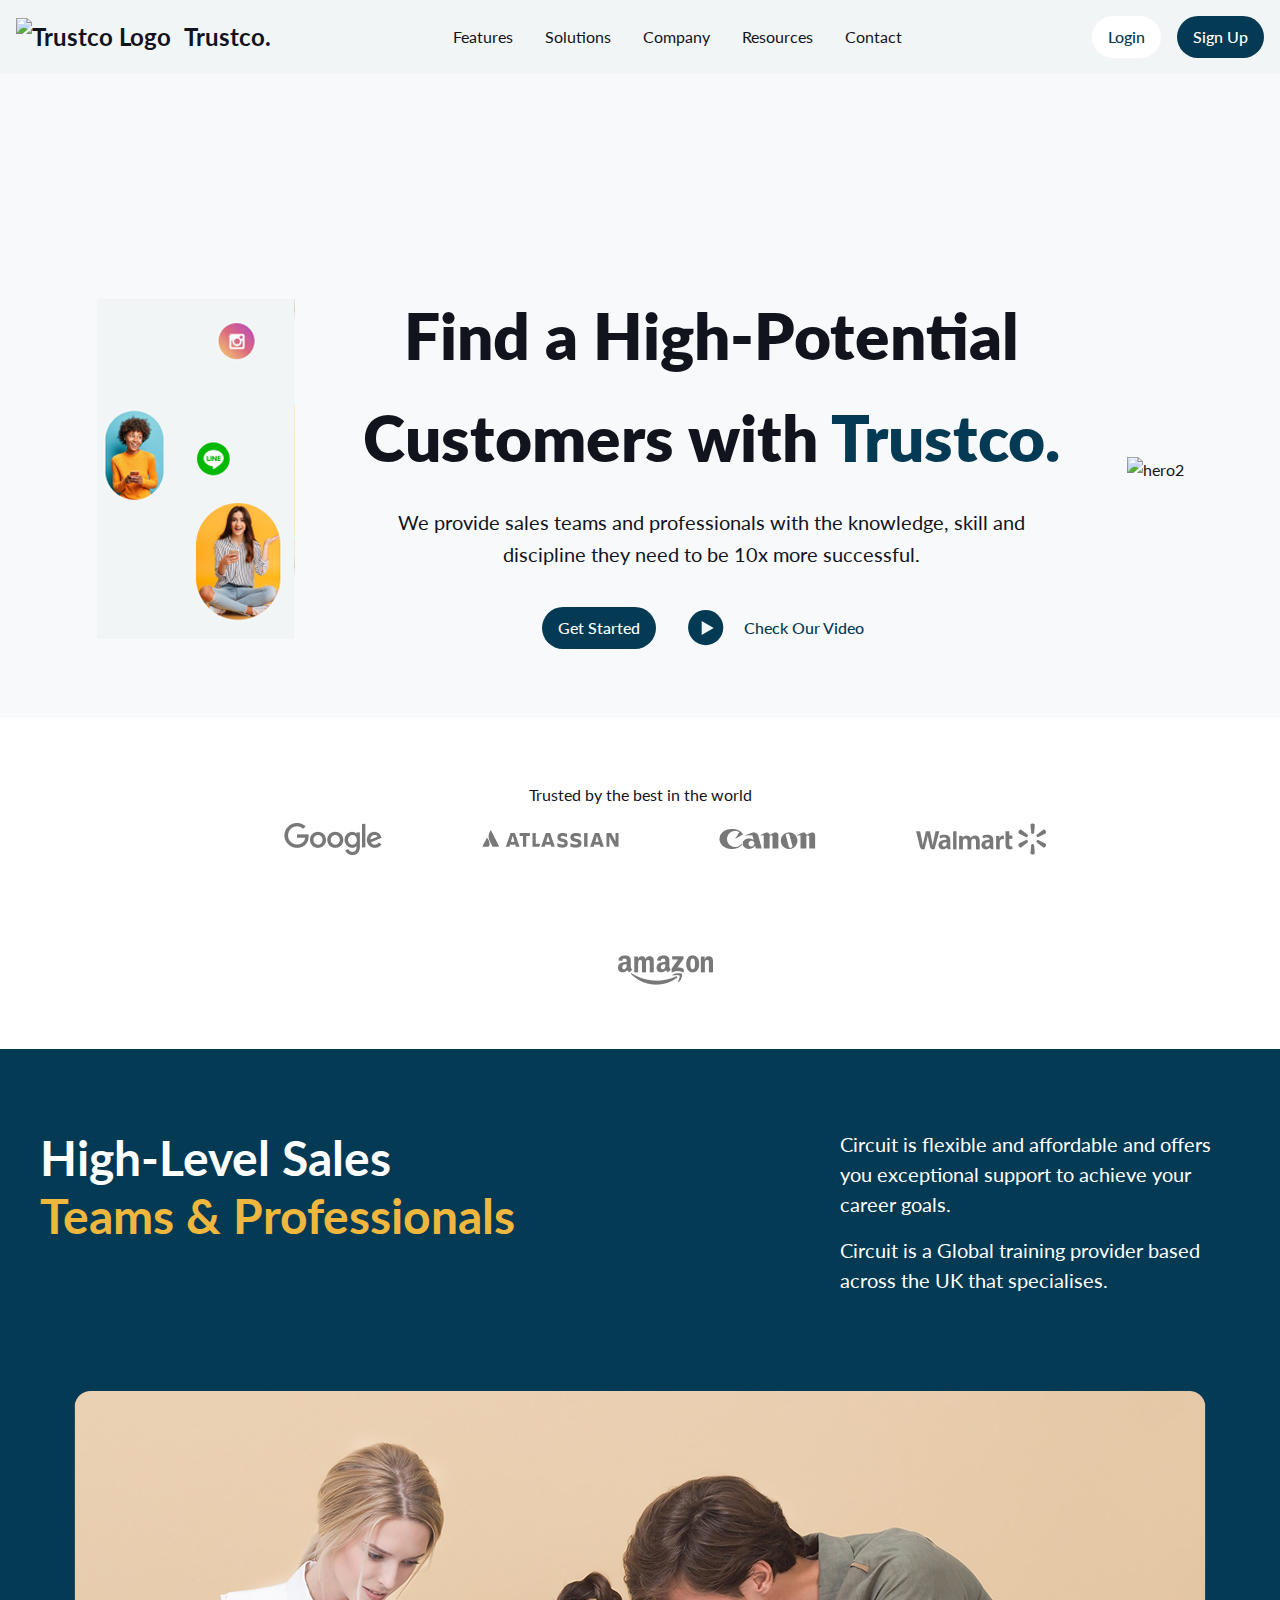
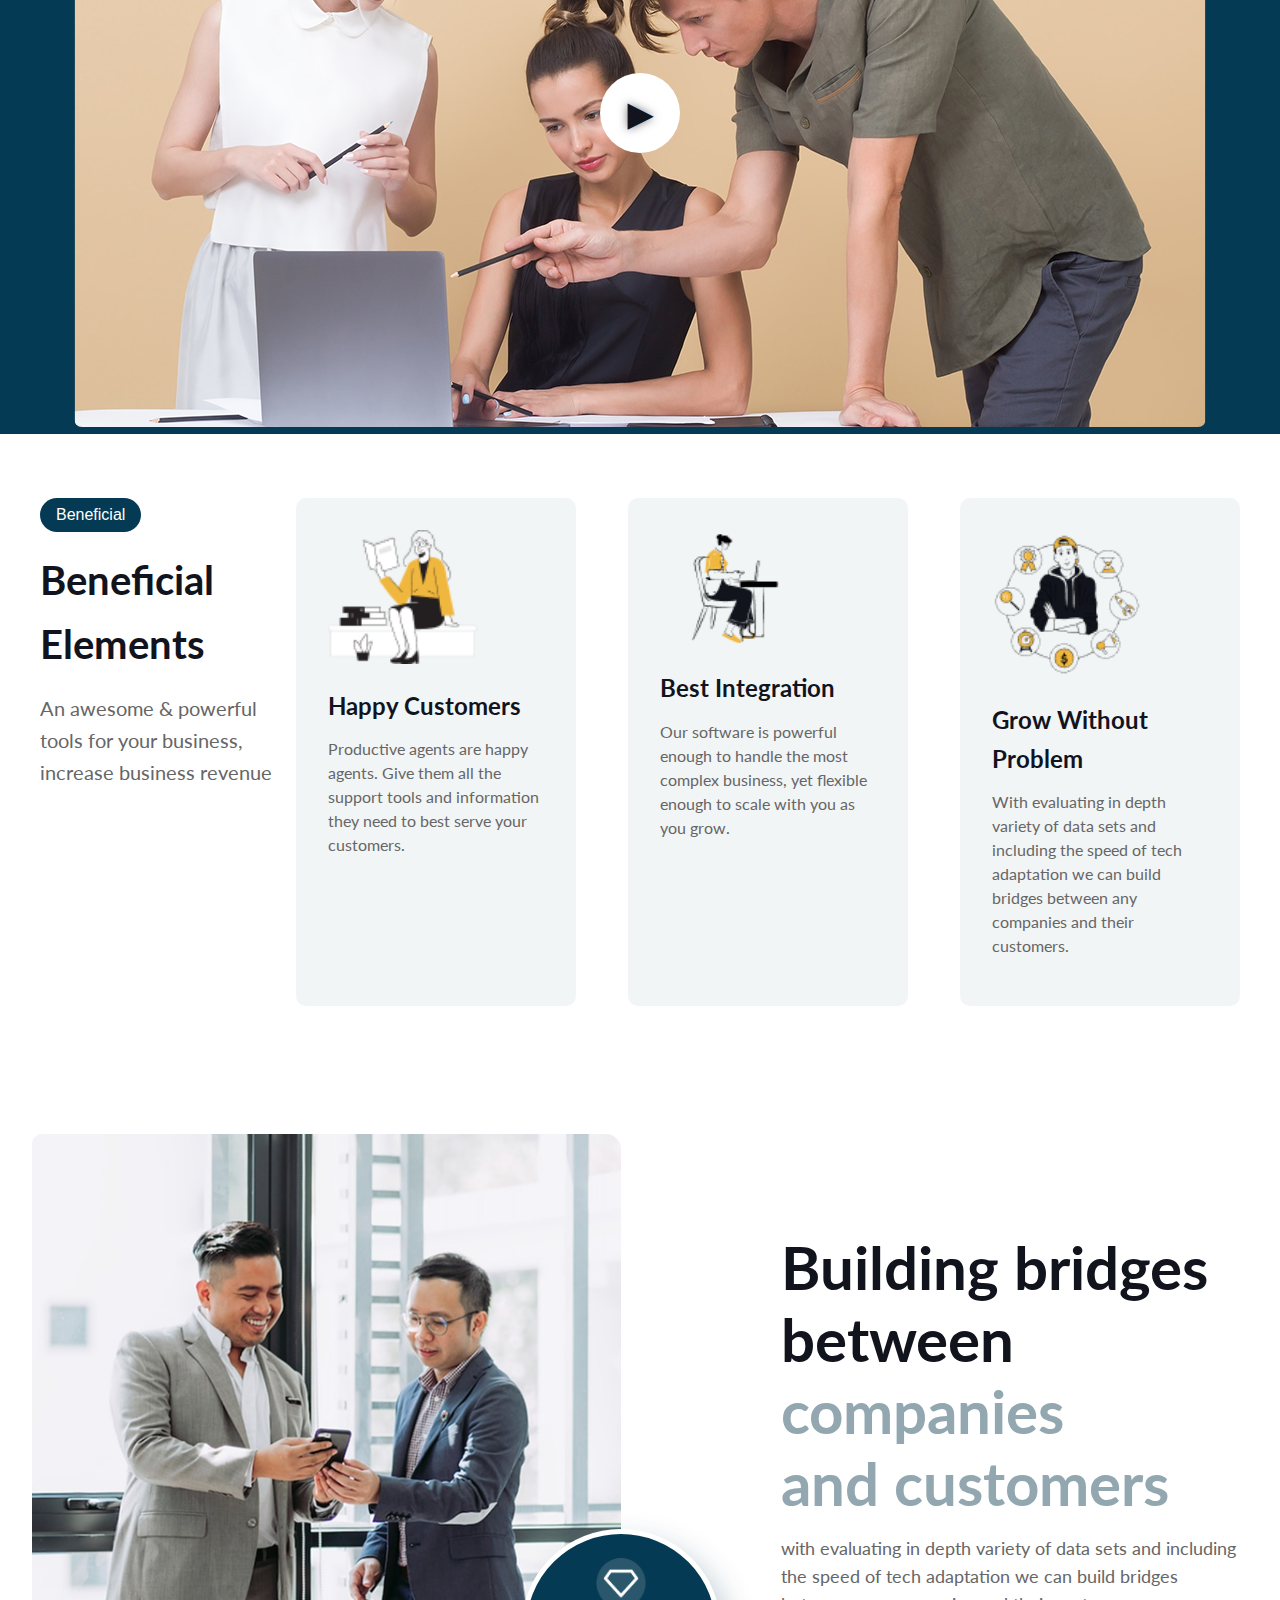
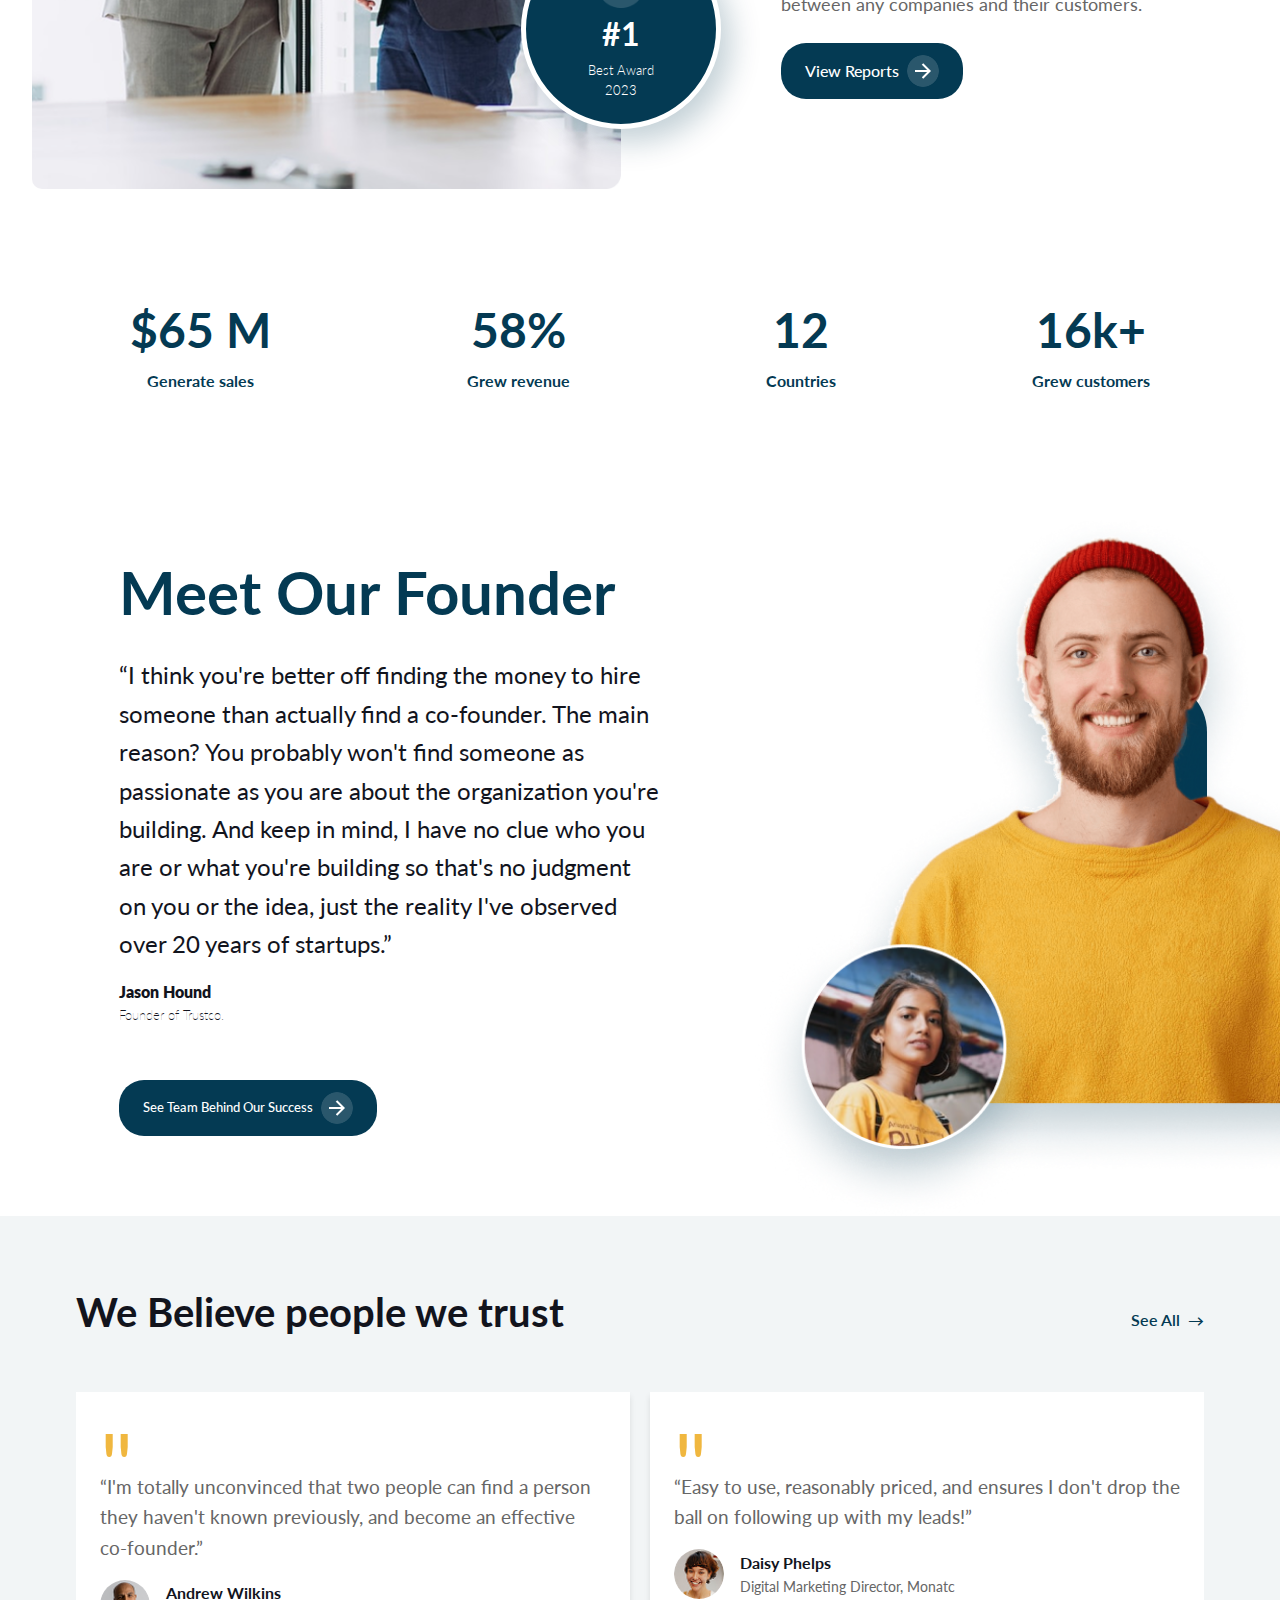
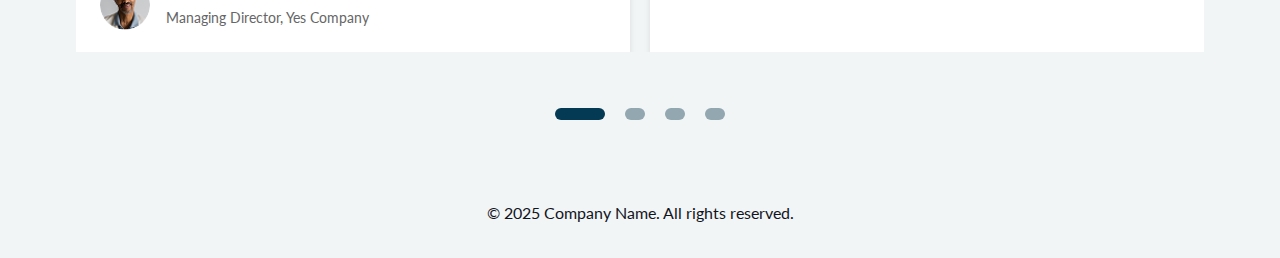
==== index.html @ e017657d "[TR-19] - Create the Testimonials Section Signed-off-by: yadhu98 <yadhu98@gmail.com>" ====
<!DOCTYPE html>
<html lang="en">
<!-- Head section starts here -->

<head>
    <!-- Character encoding -->
    <meta charset="UTF-8">
    <!-- Viewport for responsive design -->
    <meta name="viewport" content="width=device-width, initial-scale=1.0">
    <!-- Page title -->
    <title>Landing Page Title</title>
    <!-- Link to external CSS file -->
    <link href="https://fonts.googleapis.com/css2?family=Lato:wght@400;700&display=swap" rel="stylesheet">
    <link rel="stylesheet" href="style.css">
</head>
<!-- Head section ends here -->
<!-- Body section starts here -->

<body>
    <!-- Header section for logo and navigation -->
    <header>
        <div class="logo">
            <a href="#hero"><img src="./public/logo.png" alt="Trustco Logo" class="logo-img"> Trustco.</a>
        </div>
        <button class="hamburger" aria-label="Toggle navigation">
            <span></span>
            <span></span>
            <span></span>
        </button>
        <div class="nav-container">
            <nav>
                <ul class="nav-links">
                    <li><a href="#features">Features</a></li>
                    <li><a href="#solutions">Solutions</a></li>
                    <li><a href="#company">Company</a></li>
                    <li><a href="#resources">Resources</a></li>
                    <li><a href="#contact">Contact</a></li>
                </ul>
            </nav>
            <div class="header-cta">
                <a href="#login" class="btn login-btn">Login</a>
                <a href="#signup" class="btn signup-btn">Sign Up</a>
            </div>
        </div>
    </header>
    <!-- Hero Section -->
    <section id="hero">
        <img class="hero1" src="./public/hero.png" alt="hero1">
        <div>
            <h1>
                Find a High-Potential <br> Customers with <span>
                    Trustco.
                </span>
            </h1>
            <p>
                We provide sales teams and professionals with the knowledge, skill and discipline they need to be 10x more successful.
            </p>
            <div class="hero-cta">
                <a href="#" class="btn primary-btn">Get Started</a>
                <a href="#" class="btn secondary-btn">
                    <svg width="36" height="36" viewBox="0 0 36 36" fill="none" xmlns="http://www.w3.org/2000/svg">
                        <circle cx="17.688" cy="17.5914" r="17.5914" fill="#043A53"/>
                        <path d="M25.6884 18L13.6884 24.9282L13.6884 11.0718L25.6884 18Z" fill="#F2F5F6"/>
                    </svg> Check Our Video
                </a>
            </div>
        </div>

        <img class="hero2" src="./public/hero2.png" alt="hero2">

        <img class="hero3" src="./public/hero3.png" alt="hero3">
    </section>
    <!-- Client Brand Section  -->
    <section id="client-brand-section">
        <div>
            <p>Trusted by the best in the world</p>
        </div>
        <div class="client-brands">
            <img src="./public/Google.png" alt="google-logo">
            <img src="./public/Atlassian.png" alt="atlassian-logo">
            <img src="./public/Canon.png" alt="canon-logo">
            <img src="./public/Walmart.png" alt="walmart-logo">
            <img src="./public/Amazon.png" alt="amazon-logo">
        </div>
    </section>
    <!-- Video section -->

    <section id="sales-section">
        <div class="sales-content">
            <h2>High-Level Sales <br><span>
                Teams & Professionals
            </span></h2>
            <div class="sales-text">
                <p>Circuit is flexible and affordable and offers you exceptional support to achieve your career goals.</p>
                <p>Circuit is a Global training provider based across the UK that specialises.</p>
            </div>
        </div>
    </section>
    <section id="video-section">
        <a href="https://www.youtube.com/watch?v=dQw4w9WgXcQ" target="_blank" class="video-thumbnail-link">
            <img src="./public/video-bg.png" alt="Thumbnail of a video">
            <span class="play-icon" aria-hidden="true">▶</span>
        </a>
    </section>

    <!-- Benefit section -->

    <section id="benefits-section">
        <div class="benefits-content">
            <div class="benefits-header">
                <button class="benefits-btn">Beneficial</button>
                <h2>Beneficial Elements</h2>
                <p>An awesome & powerful<br> tools for your business,<br> increase business revenue</p>
            </div>
            <div class="benefits-grid">
                <div class="benefit-card">
                    <img src="./public/happycust.png" alt="happy customers">
                    <h3>Happy Customers</h3>
                    <p>Productive agents are happy agents. Give them all the support tools and information they need to best serve your customers.</p>
                </div>
                <div class="benefit-card">
                    <img src="./public/bestinteg.png" alt="best integration">
                    <h3>Best Integration</h3>
                    <p>Our software is powerful enough to handle the most complex business, yet flexible enough to scale with you as you grow.</p>
                </div>
                <div class="benefit-card">
                    <img src="./public/growwithoutprob.png" alt="growth without problem">
                    <h3>Grow Without Problem</h3>
                    <p>With evaluating in depth variety of data sets and including the speed of tech adaptation we can build bridges between any companies and their customers.</p>
                </div>
            </div>
        </div>
    </section>

    <!-- Building Bridges Section -->
    <section id="building-bridges-section">
        <div class="building-bridges-content">
            <div class="building-bridges-image">
                <img src="./public/buildingbridge.png" alt="building bridges image">
                <div class="award-badge">
                    <img src="./public/buildingbadgeicon.png" alt="">
                    <span><h1>
                        #1
                    </h1>Best Award<br> 2023</span>
                </div>
            </div>
            <div class="building-bridges-text">
                <h2>Building bridges<br> between <span>
                    companies <br> and customers
                </span></h2>
                <p>with evaluating in depth variety of data sets and including <br>the speed of tech adaptation we can build bridges <br>between any companies and their customers.</p>
                <a href="#reports" class="view-reports-btn">View Reports <img src="./public/viewreportsicon.png" alt="view report icon"></a>
            </div>
        </div>
    </section>


    <!-- Numbers section  -->
    <section id="numbers-section">
        <div class="numbers-section-content">
            <div class="number-secton-text">
                <h1>$65 M</h1>
                <span>Generate sales</span>
            </div>
            <div class="number-secton-text">
                <h1>58%</h1>
                <span>Grew revenue</span>
            </div>
            <div class="number-secton-text">
                <h1>12</h1>
                <span>Countries</span>
            </div>
            <div class="number-secton-text">
                <h1>16k+</h1>
                <span>Grew customers</span>
            </div>
        </div>
    </section>



    <!-- Meet our founder section -->
    <section id="meet-founder-section">
        <div class="meet-founder-section-content">
            <div class="meet-founder-section-testimonial">
                <h1>Meet Our Founder</h1>
                <p id="founder-says">“I think you're better off finding the money to hire someone than actually find a co-founder. The main reason? You probably won't find someone as passionate as you are about the organization you're building. And keep in mind, I have no
                    clue who you are or what you're building so that's no judgment on you or the idea, just the reality I've observed over 20 years of startups.”</p>
                <div class="founder-profile-name-desg">
                    <span>Jason Hound</span><span>Founder of Trustco.</span>
                </div>
                <a href="#reports" class="view-reports-btn">See Team Behind Our Success<img src="./public/viewreportsicon.png" alt="view report icon"></a>
            </div>
            <div class="meet-founder-image-section">
                <img id="women-circle" src="./public/meetfounderwomancircle.png" alt="founder circle image">
                <img id="founder-main" src=" ./public/meetfounderman.png " alt="founder image ">
                <div id="decoration">
                    <img src="./public/foundercrownicon.png " alt="founder crown icon ">
                </div>
            </div>
        </div>
    </section>

    <!-- Testimonial section -->
    <section id="testimonial-section">
        <div class="testimonial-section-content">
            <div class="testimonial-header">
                <h1>We Believe people we trust</h1>
                <a href="#see-all" class="see-all-btn">See All <span>→</span></a>
            </div>
            <div class="testimonial-carousel">
                <div class="carousel-track" id="carousel-track">
                    <div class="testimonial-card">
                        <span class="apostophe">"</span>
                        <p class="testimonial-quote">“I'm totally unconvinced that two people can find a person they haven't known previously, and become an effective co-founder.”</p>
                        <div class="testimonial-author">
                            <img src="./public/testimonial1.png" alt="Andrew Wilkins">
                            <div class="author-details">
                                <span class="author-name">Andrew Wilkins</span>
                                <span class="author-title">Managing Director, Yes Company</span>
                            </div>
                        </div>
                    </div>
                    <div class="testimonial-card">
                        <span class="apostophe">"</span>
                        <p class="testimonial-quote">“Easy to use, reasonably priced, and ensures I don't drop the ball on following up with my leads!”</p>
                        <div class="testimonial-author">
                            <img src="./public/testimonial2.png" alt="Daisy Phelps">
                            <div class="author-details">
                                <span class="author-name">Daisy Phelps</span>
                                <span class="author-title">Digital Marketing Director, Monatc</span>
                            </div>
                        </div>
                    </div>
                </div>
            </div>

            <div id="carousel-slider-dot-container">
                <input type="radio" name="carousel-dot" id="dot-1" checked>
                <label for="dot-1" class="dot"></label>
                <input type="radio" name="carousel-dot" id="dot-2">
                <label for="dot-2" class="dot"></label>
                <input type="radio" name="carousel-dot" id="dot-3">
                <label for="dot-3" class="dot"></label>
                <input type="radio" name="carousel-dot" id="dot-4">
                <label for="dot-4" class="dot"></label>
            </div>
        </div>
        </div>
    </section>

    <!-- Footer section for copyright and links -->
    <footer>
        <p>&copy; 2025 Company Name. All rights reserved.</p>
    </footer>
</body>
<!-- Body section ends here -->

</html>
---- style.css ----
/* style.css - Global styles for Trustco landing page */

* {
    margin: 0;
    padding: 0;
    box-sizing: border-box;
}


/* CSS Variables for Colors */

:root {
    --primary-color: #043A53;
    --secondary-color: #F2F5F6;
    --color-white: #FFFFFF;
    --text-color: #12141D;
    --tex-color-yellow: #F0B73F;
    --accent-color: #043A53;
    --gray-color: #92A7B0;
    --text-color-gray-two: #043A53;
}


/* Body Styles */

body {
    /* font-family: "Roboto", "Arial", sans-serif; */
    font-family: "Lato", sans-serif;
    font-size: 1rem;
    line-height: 1.6;
    color: var(--text-color);
    background-color: var(--background-color);
}

header {
    position: fixed;
    top: 0;
    left: 0;
    width: 100%;
    background-color: var(--header-bg);
    padding: 1rem 2rem;
    display: flex;
    justify-content: space-between;
    align-items: center;
    z-index: 1000;
}


/* Logo */

.logo {
    display: flex;
    align-items: center;
    width: 50%;
}

.logo-img {
    width: 40px;
    height: auto;
    margin-right: 0.5rem;
}

.logo a {
    font-size: 1.5rem;
    font-weight: 700;
    color: var(--background-color);
    text-decoration: none;
}


/* Hamburger Button */

.hamburger {
    display: flex;
    flex-direction: column;
    justify-content: space-between;
    width: 30px;
    height: 20px;
    background: none;
    border: none;
    cursor: pointer;
}

.hamburger span {
    width: 100%;
    height: 3px;
    background-color: var(--background-color);
    transition: all 0.3s ease;
}


/* Navigation Container */

.nav-container {
    display: none;
    position: absolute;
    top: 100%;
    left: 0;
    /* width: 100%; */
    background-color: var(--header-bg);
    padding: 1rem;
}

.nav-container.active {
    display: block;
}

.nav-links {
    list-style: none;
    display: flex;
    flex-direction: column;
    gap: 1rem;
}

.nav-links li a {
    font-size: 1rem;
    color: var(--background-color);
    text-decoration: none;
    transition: color 0.3s ease;
}

.nav-links li a:hover {
    color: var(--primary-color);
    font-weight: 700;
}

.nav-links li a.active {
    color: var(--primary-color);
    font-weight: 700;
    text-decoration: none;
}


/* Header CTA */

.header-cta {
    display: flex;
    flex-direction: column;
    gap: 0.75rem;
    margin-top: 1rem;
}

.btn {
    display: inline-flex;
    align-items: center;
    padding: 0.5rem 1rem;
    font-size: 1rem;
    font-weight: 500;
    border-radius: 25px;
    text-decoration: none;
    transition: all 0.3s ease;
    justify-content: center;
}

.login-btn {
    background-color: var(--color-white);
    color: var(--primary-color);
    border: 2px solid var(--background-color);
}

.login-btn:hover {
    background-color: var(--accent-color);
    color: var(--color-white);
    transform: scale(1.05);
}

.signup-btn {
    background-color: var(--primary-color);
    color: var(--color-white);
    border: none;
}

.signup-btn:hover {
    background-color: var(--accent-color);
    color: var(--color-white);
    transform: scale(1.05);
}


/* Headings */

h1 {
    font-size: 2.5rem;
    color: var(--primary-color);
    margin-bottom: 1rem;
}

h2 {
    font-size: 2rem;
    color: var(--primary-color);
    margin-bottom: 0.75rem;
}

h3 {
    font-size: 1.75rem;
}

h4 {
    font-size: 1.5rem;
}

h5 {
    font-size: 1.25rem;
}

h6 {
    font-size: 1rem;
}


/* Paragraphs */

p {
    font-size: 1rem;
    margin-bottom: 1rem;
}


/* Links */

a {
    color: var(--primary-color);
    text-decoration: none;
}

a:hover {
    color: var(--accent-color);
    text-decoration: none;
}


/* Structural Elements */

header {
    padding: 1rem;
    background-color: var(--secondary-color);
}

main {
    padding: 1.5rem;
}

footer {
    padding: 1rem;
    background-color: var(--secondary-color);
    color: var(--background-color);
}


/* Hero Section */

#hero {
    padding: 4rem 2rem;
    text-align: center;
    display: flex;
    width: 100%;
    justify-content: space-around;
    align-items: center;
    background-color: #f8f9fa;
    flex-direction: row;
}

.hero1,
.hero2 {
    display: none;
}

.hero3 {
    display: block;
    max-width: 100%;
    height: auto;
    margin: 0 auto 1rem auto;
}

#hero h1 {
    font-size: 4rem;
    font-weight: 800;
    color: var(--text-color);
}

#hero h1 span {
    font-size: 4rem;
    font-weight: 800;
    color: var(--primary-color);
}

#hero p {
    font-size: 1.25rem;
    color: var(--text-color);
    max-width: 650px;
    margin: 0 auto 2rem auto;
}


/* CTA Buttons */

.hero-cta {
    display: flex;
    justify-content: center;
    gap: 1rem;
    width: 800px;
}

.primary-btn {
    background-color: var(--primary-color);
    color: var(--background-color);
    border-radius: 55px;
    color: var(--color-white);
    display: flex;
    align-items: center;
    justify-content: center;
}

.primary-btn:hover {
    background-color: var(--accent-color);
    transform: scale(1.05);
    color: var(--color-white);
    text-decoration: none;
}

.secondary-btn {
    background-color: transparent;
    color: var(--primary-color);
    display: flex;
    align-items: center;
    gap: 20px;
    /* border: 2px solid var(--primary-color); */
}

.secondary-btn:hover {
    color: var(--background-color);
    transform: scale(1.05);
    text-decoration: none;
    border: 55px;
}

#client-brand-section {
    display: flex;
    padding: 4rem 1rem;
    justify-content: center;
    flex-wrap: wrap;
}

#client-brand-section .client-brands {
    display: flex;
    align-items: center;
    flex-wrap: wrap;
    margin-left: 130px;
}


/* Mobile Breakpint  */

@media (min-width: 375px) {
    #hero {
        display: flex;
        flex-direction: column;
        margin-top: 45px;
    }
    #hero div {
        width: 100%;
    }
    #hero h1 {
        font-size: 2rem;
        text-align: center;
        font-weight: 800;
        color: var(--text-color);
    }
    #hero h1 span {
        font-size: 2rem;
        font-weight: 800;
        color: var(--primary-color);
    }
    .hero-cta {
        display: flex;
        flex-direction: column;
        align-items: center;
        justify-content: center;
    }
    #client-brand-section {
        padding: 2rem 1rem;
    }
    #client-brand-section>div>p {
        font-size: 0.8rem;
    }
    .client-brands {
        display: grid;
        grid-template-columns: repeat(3, 1fr);
        grid-template-rows: auto auto;
        gap: 1rem;
        justify-content: center;
        max-width: 600px;
        margin: 0 auto;
        margin-left: 0px !important;
    }
    .client-brands img:nth-child(1) {
        grid-column: 1;
        grid-row: 1;
    }
    .client-brands img:nth-child(2) {
        grid-column: 2;
        grid-row: 1;
    }
    .client-brands img:nth-child(3) {
        grid-column: 3;
        grid-row: 1;
    }
    .client-brands img:nth-child(4) {
        grid-column: 1;
        grid-row: 2;
    }
    .client-brands img:nth-child(5) {
        grid-column: 2;
        grid-row: 2;
    }
    .client-brands img {
        max-width: 75px;
    }
    /* .hamburger {
        display: block;
    } */
    .hamburger {
        display: flex;
        position: absolute;
        top: 35px;
        right: 20px;
        flex-direction: column;
        justify-content: space-between;
        width: 30px;
        height: 20px;
        background: none;
        border: none;
        cursor: pointer;
    }
    .hamburger span {
        width: 100%;
        height: 3px;
        background-color: var(--accent-color);
        transition: all 0.3s ease;
    }
    .nav-container {
        display: flex;
        position: static;
        padding: 0;
        box-shadow: none;
        width: 65%;
        align-items: center;
        justify-content: space-between;
    }
    .nav-links {
        /* flex-direction: row;
        gap: 2rem; */
        display: none;
    }
    .header-cta {
        display: none;
    }
    /* .header-cta {
        flex-direction: row;
        margin-top: 0;
        gap: 1rem;
    } */
}

@media (min-width: 1024px) {
    .logo {
        width: 30%;
    }
    #hero {
        padding: 15rem 6rem 4rem 6rem;
        display: flex;
        flex-direction: row;
        align-items: center;
        justify-content: space-between;
        gap: 2rem;
    }
    /* Hero Images - Desktop Visibility */
    .hero1,
    .hero2 {
        display: block;
        max-width: 30%;
    }
    .hero3 {
        display: none;
    }
    #hero div {
        flex: 1;
    }
    #hero h1 {
        font-size: 4rem;
        font-weight: 800;
    }
    #hero h1 span {
        font-size: 4rem;
        font-weight: 800;
        color: var(--primary-color);
    }
    #hero p {
        font-size: 1.25rem;
    }
    .hero-cta {
        flex-direction: row;
        align-items: center;
        justify-content: center;
        width: 800px;
    }
    #client-brand-section {
        padding: 4rem 1rem;
        display: flex;
        align-items: center;
        padding: 4rem 12rem;
    }
    #client-brand-section>div>p {
        font-size: 1rem;
    }
    .client-brands {
        max-width: 1200px;
        gap: 100px;
        margin-left: 50px !important;
    }
    .client-brands img {
        max-width: 150px;
    }
    .hamburger {
        display: none;
    }
    .hamburger span {
        width: 100%;
        height: 3px;
        background-color: var(--accent-color);
        transition: all 0.3s ease;
    }
    .nav-container {
        display: flex;
        position: static;
        padding: 0;
        box-shadow: none;
        width: 65%;
        align-items: center;
        justify-content: space-between;
    }
    .nav-links {
        flex-direction: row !important;
        gap: 2rem;
        display: flex;
    }
    .header-cta {
        flex-direction: row;
        margin-top: 0;
        gap: 1rem;
        display: flex;
    }
}


/* Video Section */

#sales-section {
    padding: 4rem 15rem 1rem;
    background-color: var(--primary-color);
    display: flex;
    justify-content: center;
    text-align: left;
}

.sales-content {
    display: flex;
    gap: 4rem;
    max-width: 1200px;
    width: 100%;
    justify-content: space-between;
}

.sales-content h2 {
    font-size: 3rem;
    font-weight: 700;
    color: var(--color-white);
    /* White text */
    line-height: 1.2;
}

.sales-content h2 span {
    color: var(--tex-color-yellow);
    /* Yellow highlight */
}

.sales-content p {
    font-size: 1.25rem;
    color: var(--color-white);
    max-width: 450px;
    line-height: 1.5;
}

#video-section {
    /* padding: 2rem 1rem; */
    text-align: center;
    background-color: var(--primary-color);
}

#video-section span {
    font-size: 2rem;
    font-weight: 700;
    color: var(--text-color);
    margin-bottom: 1.5rem;
}

.video-section-heading {
    border: 1px solid red
}

.video-section-heading-left {
    display: flex;
    flex-direction: column;
    text-align: left;
}

.video-thumbnail-link {
    position: relative;
    display: inline-block;
    text-decoration: none;
}

.video-thumbnail-link img {
    max-width: 100%;
    height: auto;
    border-radius: 8px;
}

.play-icon {
    position: absolute;
    top: 50%;
    left: 50%;
    transform: translate(-50%, -50%);
    font-size: 3rem;
    text-shadow: 0 0 10px rgba(0, 0, 0, 0.5);
    background: var(--color-white);
    /* padding: 1.3rem; */
    height: 80px;
    width: 80px;
    border-radius: 50%;
    display: flex;
    align-items: center;
    justify-content: center;
}

@media (min-width: 375px) {
    #sales-section {
        padding: 1rem 2rem;
        display: flex;
    }
    .sales-content {
        flex-direction: column;
        gap: 1rem;
        text-align: left;
    }
    .sales-content h2 {
        font-size: 3rem;
    }
    .sales-text {
        max-width: 400px;
    }
    .sales-content p {
        font-size: 1.25rem;
    }
}

@media (min-width: 1024px) {
    #sales-section {
        padding: 5rem 2rem;
        display: flex;
    }
    .sales-content {
        flex-direction: row;
        gap: 4rem;
        text-align: left;
    }
    .sales-content h2 {
        font-size: 3rem;
    }
    .sales-text {
        max-width: 400px;
    }
    .sales-content p {
        font-size: 1.25rem;
    }
}


/* Benefit section */

#benefits-section {
    padding: 4rem 2rem;
    background-color: var(--background-color);
}

.benefits-content {
    max-width: 1200px;
    margin: 0 auto;
    display: flex;
    align-items: center;
    justify-content: space-between;
}

.benefits-header {
    margin-bottom: 2rem;
}

.benefits-btn {
    background-color: var(--primary-color);
    color: var(--color-white);
    border: none;
    padding: 0.5rem 1rem;
    border-radius: 20px;
    font-size: 1rem;
    font-weight: 500;
    margin-bottom: 1rem;
    cursor: pointer;
}

.benefits-header h2 {
    font-size: 2.5rem;
    font-weight: 700;
    color: var(--text-color);
    margin-bottom: 1rem;
}

.benefits-header p {
    font-size: 1.25rem;
    color: #666;
    max-width: 500px;
}

.benefits-grid {
    display: grid;
    grid-template-columns: repeat(3, 1fr);
}

.benefit-card {
    background-color: var(--secondary-color);
    padding: 2rem;
    border-radius: 10px;
    text-align: start;
    width: 280px;
    margin-left: 20px
}

.benefit-card img {
    width: 120px;
    height: auto;
    margin-bottom: 1rem;
}

.benefit-card h3 {
    font-size: 1.5rem;
    font-weight: 700;
    color: var(--text-color);
    margin-bottom: 0.75rem;
}

.benefit-card p {
    font-size: 1rem;
    color: #666;
    line-height: 1.5;
}

@media (min-width: 375px) {
    #benefits-section {
        padding: 4rem 2rem;
    }
    .benefits-content {
        flex-direction: column;
    }
    .benefits-header {
        margin-bottom: 2rem;
        text-align: left;
        display: flex;
        flex-direction: column;
        align-items: center;
    }
    .benefits-btn {
        font-size: 1rem;
        margin-bottom: 1rem;
        align-self: center;
    }
    .benefits-header h2 {
        font-size: 1.8rem;
        margin-bottom: 1rem;
    }
    .benefits-header p {
        font-size: 1rem;
        text-align: center;
    }
    .benefits-grid {
        display: flex;
        flex-direction: column;
        gap: 2rem;
    }
    .benefit-card {
        padding: 2rem;
    }
    .benefit-card img {
        width: 150px;
    }
    .benefit-card h3 {
        font-size: 1.5rem;
        margin-bottom: 0.75rem;
    }
    .benefit-card p {
        font-size: 0.8rem;
    }
}

@media (min-width: 1024px) {
    #benefits-section {
        padding: 4rem 2rem;
    }
    .benefits-content {
        flex-direction: row;
        align-items: flex-start;
    }
    .benefits-header {
        margin-bottom: 2rem;
        text-align: left;
        align-items: flex-start;
    }
    .benefits-btn {
        font-size: 1rem;
        margin-bottom: 1rem;
        align-self: flex-start;
    }
    .benefits-header h2 {
        font-size: 2.5rem;
        margin-bottom: 1rem;
    }
    .benefits-header p {
        font-size: 1.25rem;
        text-align: left;
    }
    .benefits-grid {
        display: grid;
        grid-template-columns: repeat(3, 1fr);
        gap: 2rem;
    }
    .benefit-card {
        padding: 2rem;
    }
    .benefit-card img {
        width: 150px;
    }
    .benefit-card h3 {
        font-size: 1.5rem;
        margin-bottom: 0.75rem;
    }
    .benefit-card p {
        font-size: 1rem;
    }
}


/* Building Bridges Section */

#building-bridges-section {
    padding: 2rem 1rem;
}

.building-bridges-content {
    /* max-width: 1200px; */
    display: flex;
    /* flex-direction: column; */
    gap: 15rem;
    align-items: center;
    text-align: center;
}

.building-bridges-image {
    position: relative;
    width: 100%;
}

.building-bridges-image img {
    width: 100%;
    height: auto;
    border-radius: 10px;
}

.award-badge {
    display: flex;
    flex-direction: column;
    position: absolute;
    bottom: 10%;
    left: 100%;
    transform: translateX(-50%);
    background-color: var(--accent-color);
    color: var(--color-white);
    padding: 1rem;
    border-radius: 50%;
    font-size: 0.9rem;
    font-weight: 700;
    text-align: center;
    width: 200px;
    height: 200px;
    display: flex;
    align-items: center;
    justify-content: center;
    border: 5px solid var(--color-white);
    box-shadow: 10px 13px 30px 0px #043A533D;
}

.award-badge img {
    width: 50px;
    height: 50px;
}

.award-badge span {
    color: var(--color-white);
    font-weight: 300;
}

.award-badge h1 {
    color: var(--color-white);
    margin-bottom: 0px;
}

.building-bridges-text {
    display: flex;
    flex-direction: column;
    align-items: flex-start;
}

.building-bridges-text h2 {
    font-size: 3.75rem;
    font-weight: 700;
    color: var(--text-color);
    margin-bottom: 1rem;
    line-height: 1.2;
    text-align: left;
}

.building-bridges-text h2 span {
    color: var(--gray-color);
}

.building-bridges-text p {
    font-size: 1.1rem;
    color: #666;
    margin-bottom: 1.5rem;
    text-align: left;
}

.view-reports-btn {
    display: inline-flex;
    align-items: center;
    justify-self: flex-start;
    padding: 0.5rem 1.25rem;
    background-color: var(--accent-color);
    color: var(--color-white);
    border-radius: 25px;
    text-decoration: none;
    font-weight: 500;
    font-size: 0.9rem;
    transition: background-color 0.3s ease;
}

.view-reports-btn:hover {
    background-color: var(--accent-color);
    color: var(--color-white);
}

.view-reports-btn img {
    margin-left: 0.5rem;
    font-size: 1rem;
    height: 2rem;
    width: 2rem;
    border-radius: 42px;
    background-color: var(--primary-color);
}

@media (min-width: 375px) {
    #building-bridges-section {
        padding: 4rem 2rem;
    }
    .building-bridges-content {
        flex-direction: column-reverse;
        gap: 2rem;
    }
    .building-bridges-text {
        align-items: center;
    }
    .building-bridges-text h2 {
        font-size: 2rem;
        text-align: center;
    }
    .building-bridges-text p {
        font-size: 0.78rem;
        text-align: center;
    }
    .view-reports-btn {
        padding: 0.75rem 1.5rem;
        font-size: 1rem;
        justify-self: center;
    }
    .view-reports-btn span {
        font-size: 1.25rem;
    }
    .award-badge {
        width: 125px;
        height: 125px;
        left: 90%
    }
    .award-badge img {
        width: 20px;
        height: 20px;
    }
    .award-badge span {
        color: var(--color-white);
        font-weight: 300;
        font-size: 0.8rem;
    }
    .award-badge h1 {
        color: var(--color-white);
        font-size: 1rem;
        margin-bottom: 0px;
    }
}

@media (min-width: 1024px) {
    .building-bridges-content {
        flex-direction: row;
        gap: 10rem;
        text-align: left;
    }
    .building-bridges-image {
        width: 55%;
    }
    .building-bridges-text h2 {
        font-size: 2.5rem;
    }
    .award-badge {
        display: flex;
        flex-direction: column;
        position: absolute;
        bottom: 10%;
        left: 100%;
        transform: translateX(-50%);
        background-color: var(--accent-color);
        color: var(--color-white);
        padding: 1rem;
        border-radius: 50%;
        font-size: 0.9rem;
        font-weight: 700;
        text-align: center;
        width: 200px;
        height: 200px;
        display: flex;
        align-items: center;
        justify-content: center;
        border: 5px solid var(--color-white);
        box-shadow: 10px 13px 30px 0px #043A533D;
    }
    .award-badge img {
        width: 50px;
        height: 50px;
    }
    .award-badge span {
        color: var(--color-white);
        font-weight: 300;
    }
    .award-badge h1 {
        color: var(--color-white);
        margin-bottom: 0px;
        font-size: 2rem;
    }
    .building-bridges-text {
        display: flex;
        flex-direction: column;
        align-items: flex-start;
    }
    .building-bridges-text h2 {
        font-size: 3.75rem;
        font-weight: 700;
        color: var(--text-color);
        margin-bottom: 1rem;
        line-height: 1.2;
        text-align: left;
    }
    .building-bridges-text h2 span {
        color: var(--gray-color);
    }
    .building-bridges-text p {
        font-size: 1.1rem;
        color: #666;
        margin-bottom: 1.5rem;
        text-align: left;
    }
}


/* Numbers section */

#numbers-section {
    padding: 2rem 5rem;
}

.numbers-section-content {
    display: flex;
    align-items: center;
    justify-content: space-around;
}

.number-secton-text {
    display: flex;
    flex-direction: column;
    align-items: center;
}

.number-secton-text h1 {
    margin-bottom: 0px;
    color: var(--primary-color);
}

.number-secton-text span {
    font-weight: 700;
    color: var(--text-color-gray-two);
}

@media (min-width: 375px) {
    #numbers-section {
        padding: 2rem;
    }
    .numbers-section-content {
        display: grid;
        grid-template-columns: 1fr 1fr;
        grid-template-rows: auto auto;
        gap: 10%;
    }
    .number-secton-text h1 {
        margin-bottom: 0px;
        color: var(--primary-color);
        font-size: 2rem;
    }
}

@media (min-width: 1024px) {
    .numbers-section-content {
        display: flex;
        gap: 0px
    }
    .number-secton-text h1 {
        margin-bottom: 0px;
        color: var(--primary-color);
        font-size: 3rem;
    }
}


/* Meet the founder section */

#meet-founder-section {
    padding: 1rem 2rem;
    margin-top: 3%;
}

.meet-founder-section-content {
    display: flex;
    justify-content: space-around;
}

.meet-founder-image-section {
    position: relative;
    width: 40%;
}

.meet-founder-section-testimonial {
    padding: 4rem 5rem;
    width: 700px;
}

.meet-founder-section-testimonial h1 {
    font-size: 3.75rem;
}

.meet-founder-section-testimonial #founder-says {
    font-size: 1.5rem;
}

.founder-profile-name-desg {
    display: flex;
    flex-direction: column;
}

.meet-founder-section-testimonial .view-reports-btn {
    margin-top: 10%;
    position: relative;
}

.founder-profile-name-desg :first-child {
    font-weight: 800;
}

.founder-profile-name-desg :nth-child(2) {
    font-weight: 100;
    font-size: 0.8rem;
}

.meet-founder-image-section #founder-main {
    position: relative;
    z-index: 1;
}

.meet-founder-image-section #women-circle {
    position: absolute;
    z-index: 2;
    bottom: -20px;
}

.meet-founder-image-section #decoration {
    position: absolute;
    background-color: var(--primary-color);
    height: 281px;
    width: 104px;
    top: 200px;
    right: 10%;
    z-index: 0;
    border-radius: 1000px;
}

#decoration img {
    padding: 1rem;
}

@media (min-width: 375px) {
    #meet-founder-section {
        padding: 1rem;
    }
    .meet-founder-section-content {
        flex-direction: column;
    }
    .meet-founder-image-section {
        align-items: center;
        width: 100%;
    }
    .meet-founder-section-testimonial {
        padding: 4rem 2rem;
        width: 350px;
        display: flex;
        flex-direction: column;
        align-items: center;
    }
    .meet-founder-section-testimonial h1 {
        font-size: 1.8rem;
    }
    .meet-founder-section-testimonial #founder-says {
        font-size: 0.9rem;
        text-align: center;
    }
    .meet-founder-section-testimonial .view-reports-btn {
        font-size: 0.8rem;
    }
    .meet-founder-image-section #founder-main {
        width: 350px;
    }
    .meet-founder-image-section #women-circle {
        width: 150px;
    }
    .meet-founder-image-section #decoration {
        top: 90px;
        width: 50px;
        height: 160px;
        right: 18%;
    }
    #decoration img {
        padding: 0.5rem;
        width: 50px;
    }
}

@media (min-width: 1024px) {
    #meet-founder-section {
        padding: 1rem 2rem;
        margin-top: 3%;
    }
    .meet-founder-section-content {
        display: flex;
        flex-direction: row;
        justify-content: space-around;
    }
    .meet-founder-image-section {
        position: relative;
        width: 40%;
    }
    .meet-founder-section-testimonial {
        padding: 4rem 5rem;
        width: 700px;
        align-items: flex-start;
    }
    .meet-founder-section-testimonial h1 {
        font-size: 3.75rem;
        text-align: left;
    }
    .meet-founder-section-testimonial #founder-says {
        font-size: 1.5rem;
        text-align: left;
    }
    .founder-profile-name-desg {
        display: flex;
        flex-direction: column;
    }
    .meet-founder-section-testimonial .view-reports-btn {
        margin-top: 10%;
        position: relative;
    }
    .founder-profile-name-desg :first-child {
        font-weight: 800;
    }
    .founder-profile-name-desg :nth-child(2) {
        font-weight: 100;
        font-size: 0.8rem;
    }
    .meet-founder-image-section #founder-main {
        position: relative;
        z-index: 1;
        width: 750px;
    }
    .meet-founder-image-section #women-circle {
        position: absolute;
        z-index: 2;
        bottom: -20px;
        width: 300px;
    }
    .meet-founder-image-section #decoration {
        position: absolute;
        background-color: var(--primary-color);
        height: 281px;
        width: 104px;
        top: 200px;
        right: 7%;
        z-index: 0;
        border-radius: 1000px;
    }
    #decoration img {
        width: 100px;
        padding: 1rem;
    }
}


/* Testimonial Section */

#testimonial-section {
    padding: 4rem 2rem;
    background-color: var(--secondary-color);
    margin: 0 auto;
    display: flex;
    justify-content: center;
}

.testimonial-section-content {
    max-width: 1500px;
}

.testimonial-header {
    display: flex;
    justify-content: space-between;
    align-items: center;
    margin-bottom: 2rem;
}

.testimonial-header h1 {
    font-size: 2.5rem;
    font-weight: 700;
    color: var(--text-color);
}

.see-all-btn {
    text-decoration: none;
    color: var(--primary-color);
    font-weight: 600;
    font-size: 1rem;
    display: flex;
    align-items: center;
}

.see-all-btn span {
    margin-left: 0.5rem;
}


/* Carousel */

.testimonial-carousel {
    position: relative;
    overflow: hidden;
}

.carousel-track {
    display: flex;
    justify-content: space-between;
    scroll-behavior: smooth;
    transition: transform 0.5s ease;
    gap: 20px;
}

.testimonial-card {
    background-color: var(--color-white);
    border-radius: var(--border-radius);
    padding: 1.5rem;
    width: 554px;
    height: 260px;
    box-shadow: 0 4px 6px rgba(0, 0, 0, 0.1);
    flex-shrink: 0;
}

.testimonial-card .apostophe {
    font-size: 5.6rem;
    color: #F0B73F;
    position: absolute;
    top: 0px;
}

.testimonial-quote {
    font-size: 1.2rem;
    color: #666;
    margin-bottom: 1rem;
    margin-top: 3.5rem;
    position: relative;
}

.testimonial-author {
    display: flex;
    align-items: center;
    gap: 1rem;
}

.testimonial-author img {
    width: 50px;
    height: 50px;
    border-radius: 50%;
    object-fit: cover;
}

.author-details {
    display: flex;
    flex-direction: column;
}

.author-name {
    font-weight: 700;
    color: var(--text-color);
}

.author-title {
    font-size: 0.9rem;
    color: #666;
}


/* Carousel Buttons */

.prev {
    left: 0;
}

#carousel-slider-dot-container {
    width: 100%;
    display: flex;
    justify-content: center;
    gap: 20px;
    margin-top: 5%;
    position: relative;
}

#carousel-slider-dot-container input {
    display: none;
}

.dot {
    height: 12px;
    width: 20px;
    background-color: var(--gray-color);
    border-radius: 10px;
    cursor: pointer;
    transition: width 0.3s ease, background-color 0.3s ease;
}

#carousel-slider-dot-container input:checked+.dot {
    width: 50px;
    background-color: var(--accent-color);
}

.dot:hover {
    background-color: #ddd;
}


/* Other Structural Elements */

header {
    padding: 1rem;
}

footer {
    padding: 1rem;
    background-color: var(--secondary-color);
    color: var(--background-color);
    text-align: center;
}
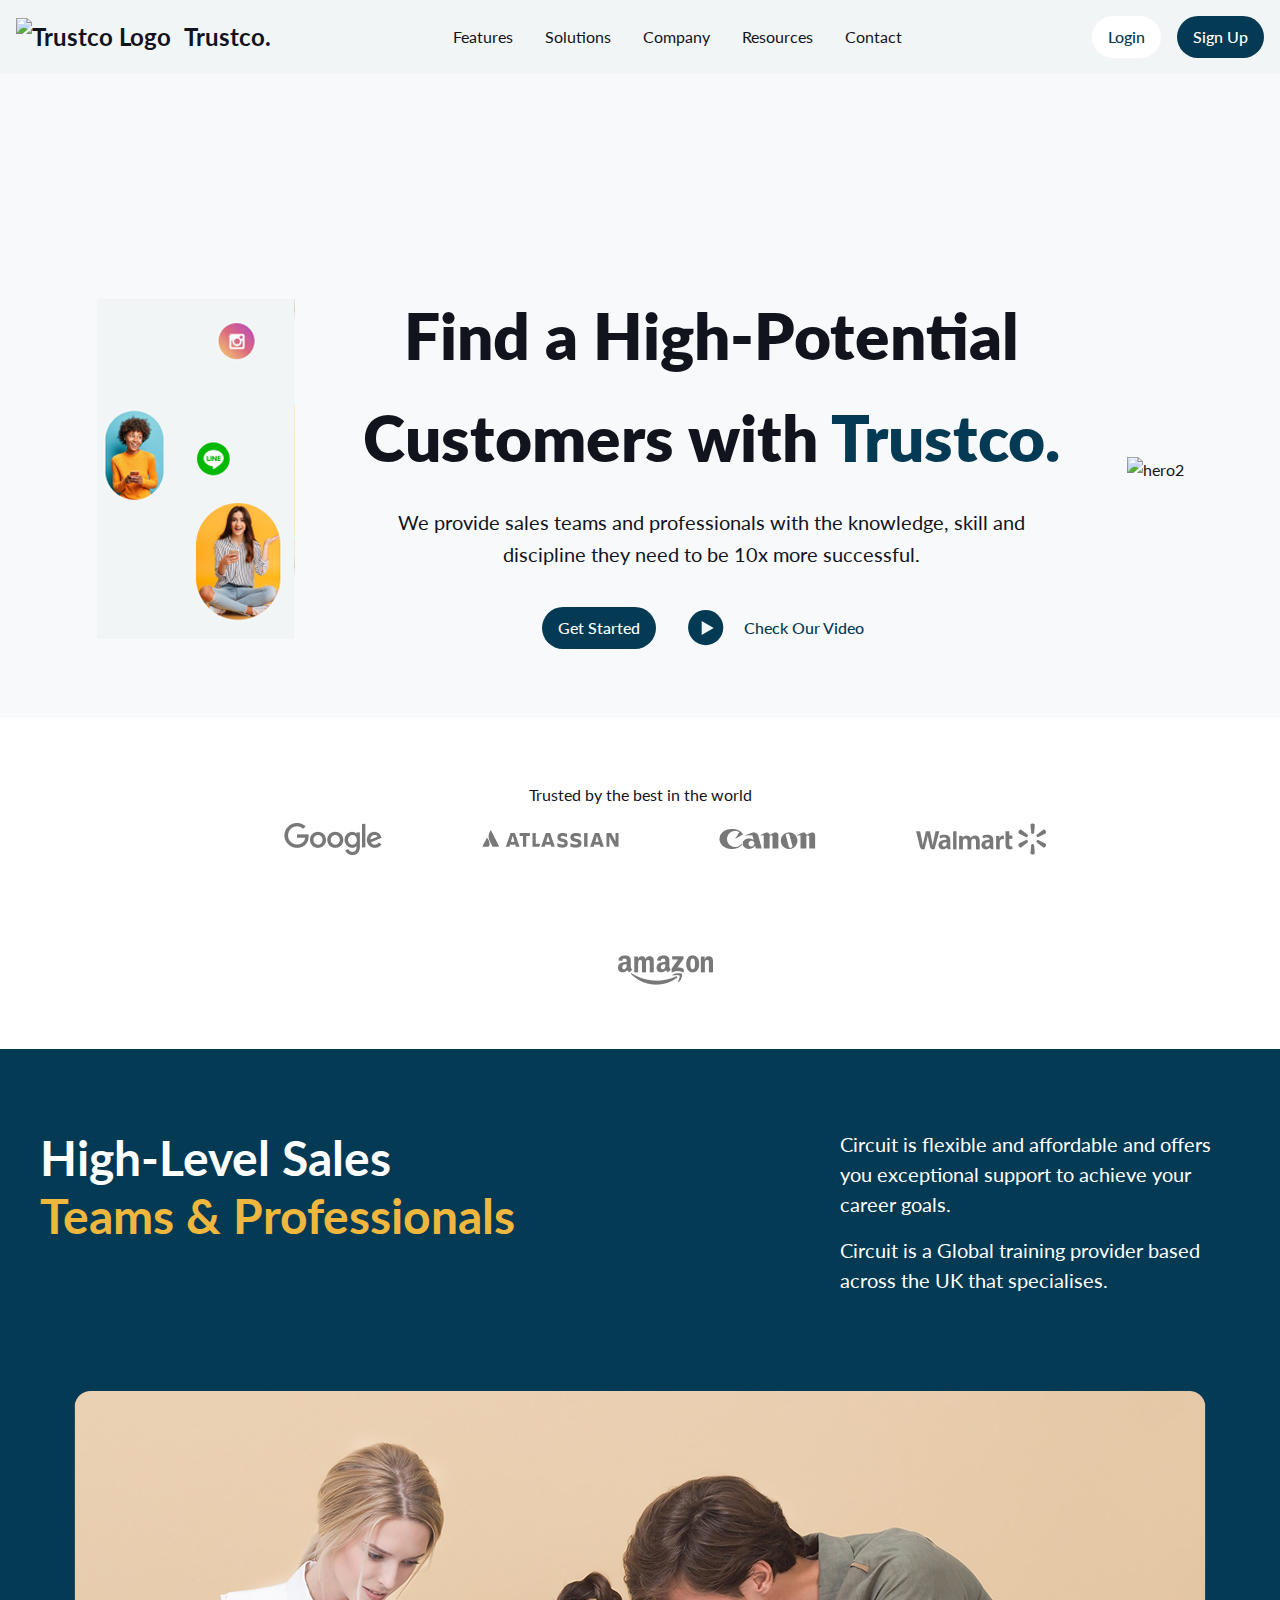
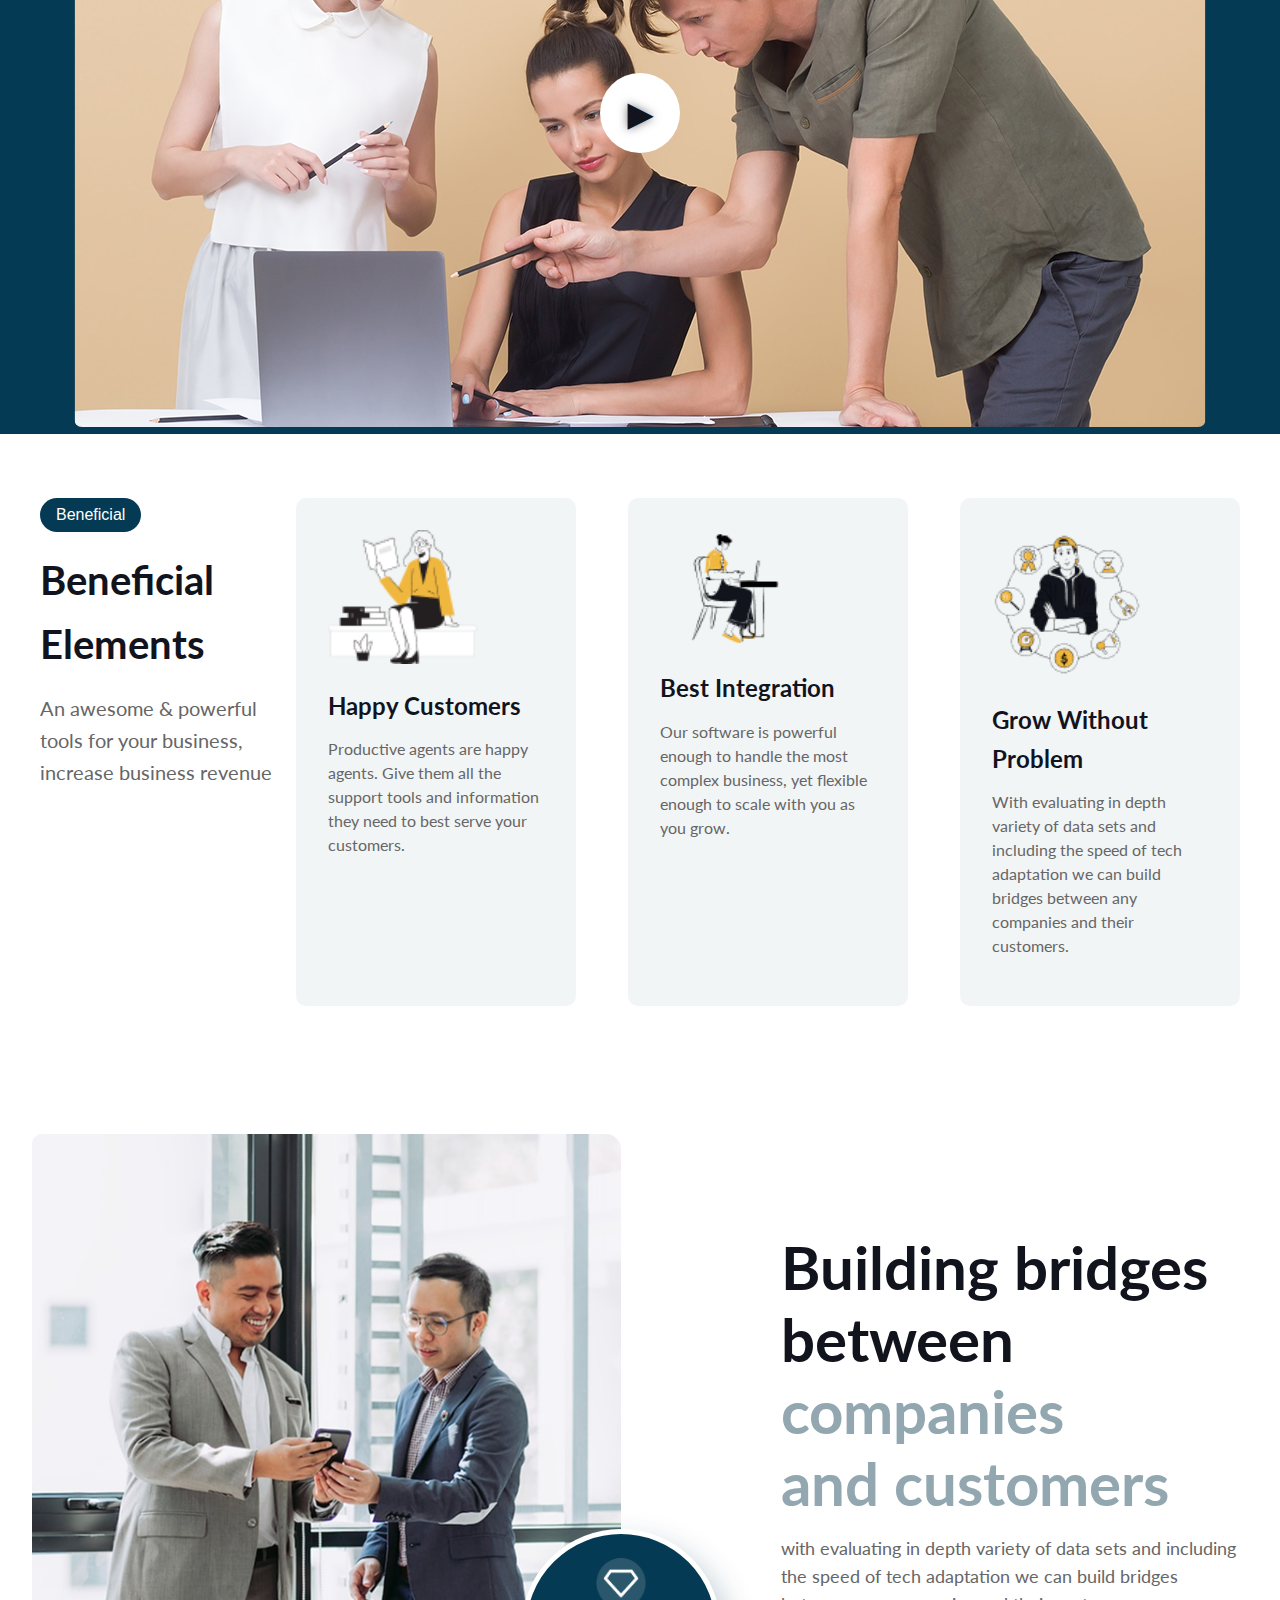
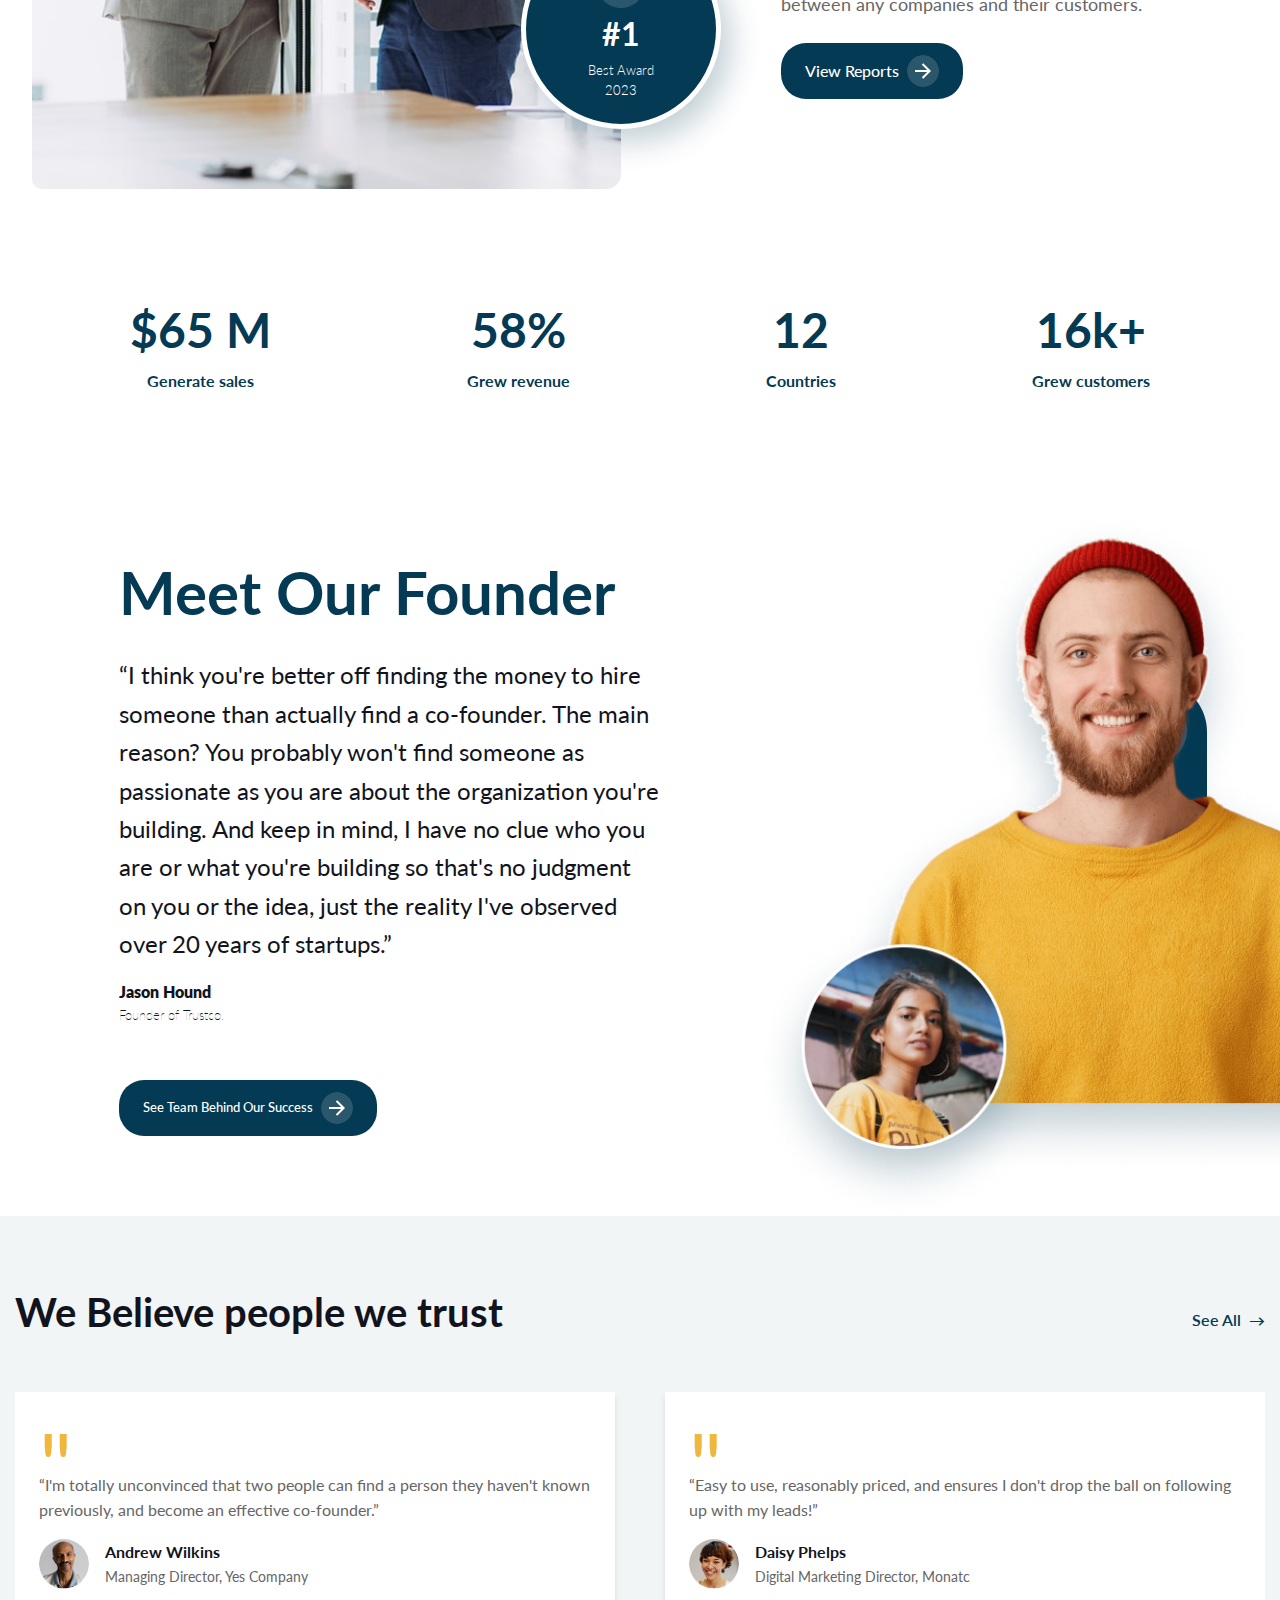
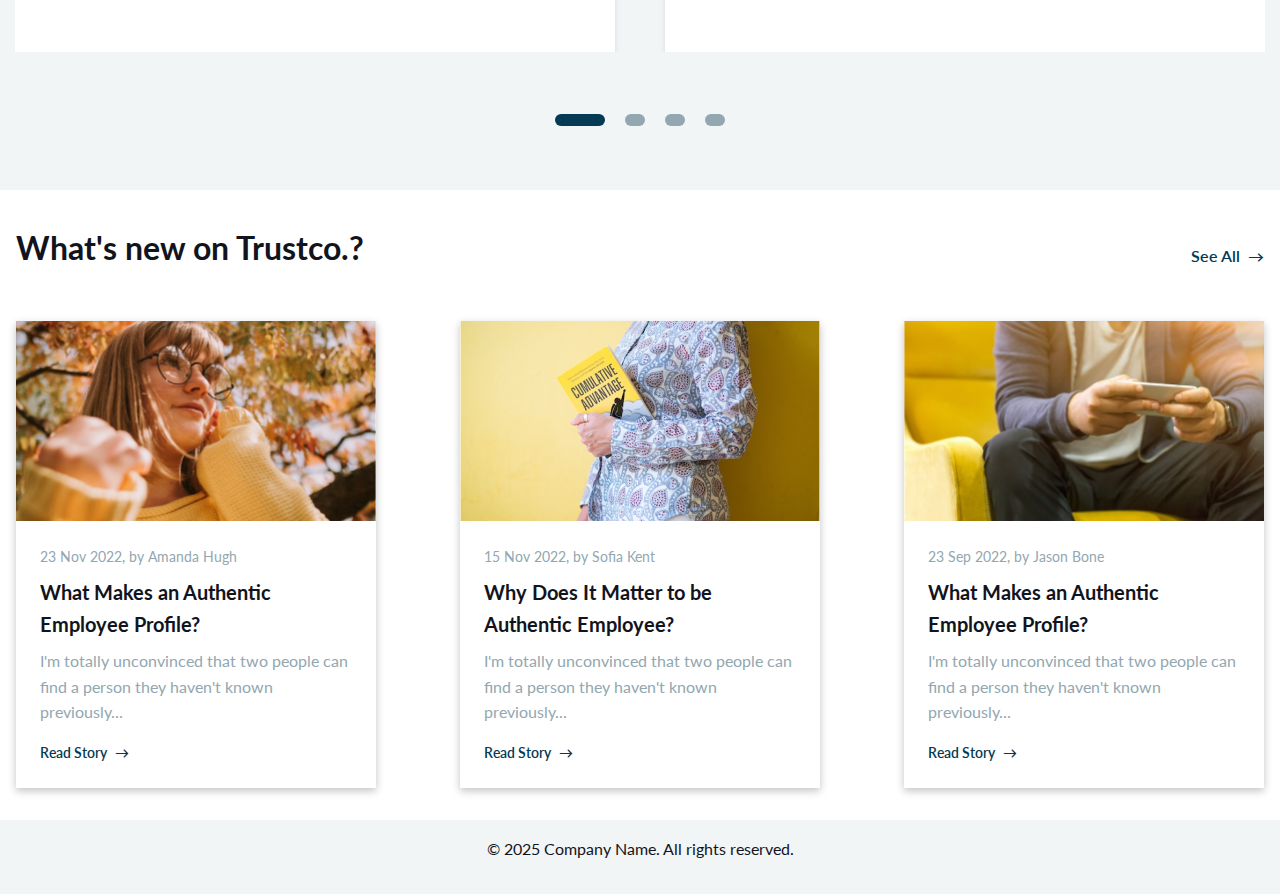
==== commit 9bebdb65: "[TR-21] - Create the Blogs section Signed-off-by: yadhu98 <yadhu98@gmail.com>" ====
--- a/index.html
+++ b/index.html
@@ -249,6 +249,48 @@
         </div>
     </section>
 
+
+    <!-- Blogs section -->
+
+
+    <section id="blogs-section">
+        <div class="blogs-section-content">
+            <div class="blogs-header">
+                <h1>What's new on Trustco.?</h1>
+                <a href="#see-all" class="see-all-btn">See All <span>→</span></a>
+            </div>
+            <div class="blogs-grid">
+                <div class="blog-card">
+                    <img src="./public/blog1.png" alt="Blog Image 1">
+                    <div class="blog-content">
+                        <span class="blog-date">23 Nov 2022, by Amanda Hugh</span>
+                        <h2 class="blog-title">What Makes an Authentic Employee Profile?</h2>
+                        <p class="blog-description">I'm totally unconvinced that two people can find a person they haven't known previously...</p>
+                        <a href="#read" class="read-story-btn">Read Story <span>→</span></a>
+                    </div>
+                </div>
+                <div class="blog-card">
+                    <img src="./public/blog2.png" alt="Blog Image 2">
+                    <div class="blog-content">
+                        <span class="blog-date">15 Nov 2022, by Sofia Kent</span>
+                        <h2 class="blog-title">Why Does It Matter to be Authentic Employee?</h2>
+                        <p class="blog-description">I'm totally unconvinced that two people can find a person they haven't known previously...</p>
+                        <a href="#read" class="read-story-btn">Read Story <span>→</span></a>
+                    </div>
+                </div>
+                <div class="blog-card">
+                    <img src="./public/blog3.png" alt="Blog Image 3">
+                    <div class="blog-content">
+                        <span class="blog-date">23 Sep 2022, by Jason Bone</span>
+                        <h2 class="blog-title">What Makes an Authentic Employee Profile?</h2>
+                        <p class="blog-description">I'm totally unconvinced that two people can find a person they haven't known previously...</p>
+                        <a href="#read" class="read-story-btn">Read Story <span>→</span></a>
+                    </div>
+                </div>
+            </div>
+        </div>
+    </section>
+
     <!-- Footer section for copyright and links -->
     <footer>
         <p>&copy; 2025 Company Name. All rights reserved.</p>
--- a/style.css
+++ b/style.css
@@ -1360,6 +1360,7 @@
 
 .testimonial-header {
     display: flex;
+    flex-wrap: wrap;
     justify-content: space-between;
     align-items: center;
     margin-bottom: 2rem;
@@ -1491,6 +1492,146 @@
     background-color: #ddd;
 }
 
+@media (min-width: 375px) {
+    .testimonial-header {
+        flex-direction: column;
+    }
+    .testimonial-header h1 {
+        font-size: 1.5rem;
+    }
+    .carousel-track {
+        overflow: hidden;
+        width: 350px;
+    }
+    .testimonial-quote {
+        text-wrap: wrap;
+        word-break: break-all;
+        font-size: 1rem;
+    }
+    .testimonial-card {
+        width: 350px;
+    }
+}
+
+@media (min-width: 1024px) {
+    .testimonial-header {
+        flex-direction: row;
+    }
+    .testimonial-header h1 {
+        font-size: 2.5rem;
+    }
+    .carousel-track {
+        overflow: visible;
+        width: 1250px;
+    }
+    .testimonial-card {
+        width: 600px;
+    }
+}
+
+
+/* Blog sections */
+
+#blogs-section {
+    padding: 2rem 1rem;
+    background-color: var(--color-white);
+    margin: 0 auto;
+    display: flex;
+    justify-content: center;
+}
+
+.blogs-section-content {
+    max-width: 1250px;
+    width: 100%;
+    justify-content: center;
+}
+
+.blogs-header {
+    display: flex;
+    justify-content: space-between;
+    align-items: center;
+    margin-bottom: 2rem;
+}
+
+.blogs-header h1 {
+    font-size: 2rem;
+    font-weight: 700;
+    color: var(--text-color);
+}
+
+.see-all-btn {
+    text-decoration: none;
+    color: var(--primary-color);
+    font-weight: 600;
+    font-size: 1rem;
+    display: flex;
+    align-items: center;
+}
+
+.see-all-btn span {
+    margin-left: 0.5rem;
+}
+
+.blogs-grid {
+    display: flex;
+    gap: 1.5rem;
+    justify-content: space-between;
+}
+
+.blog-card {
+    background-color: var(--background-color);
+    border-radius: var(--border-radius);
+    box-shadow: var(--shadow);
+    overflow: hidden;
+    width: 360px;
+    display: flex;
+    flex-direction: column;
+    box-shadow: rgba(0, 0, 0, 0.24) 0px 3px 8px;
+}
+
+.blog-card img {
+    width: 100%;
+    height: 200px;
+    object-fit: cover;
+}
+
+.blog-content {
+    padding: 1.5rem;
+}
+
+.blog-date {
+    font-size: 0.9rem;
+    color: var(--gray-color);
+    display: block;
+    margin-bottom: 0.5rem;
+}
+
+.blog-title {
+    font-size: 1.25rem;
+    font-weight: 700;
+    margin-bottom: 0.5rem;
+    color: var(--text-color);
+}
+
+.blog-description {
+    font-size: 1rem;
+    color: var(--gray-color);
+    margin-bottom: 1rem;
+}
+
+.read-story-btn {
+    text-decoration: none;
+    color: var(--primary-color);
+    font-weight: 600;
+    font-size: 0.9rem;
+    display: flex;
+    align-items: center;
+}
+
+.read-story-btn span {
+    margin-left: 0.5rem;
+}
+
 
 /* Other Structural Elements */
 
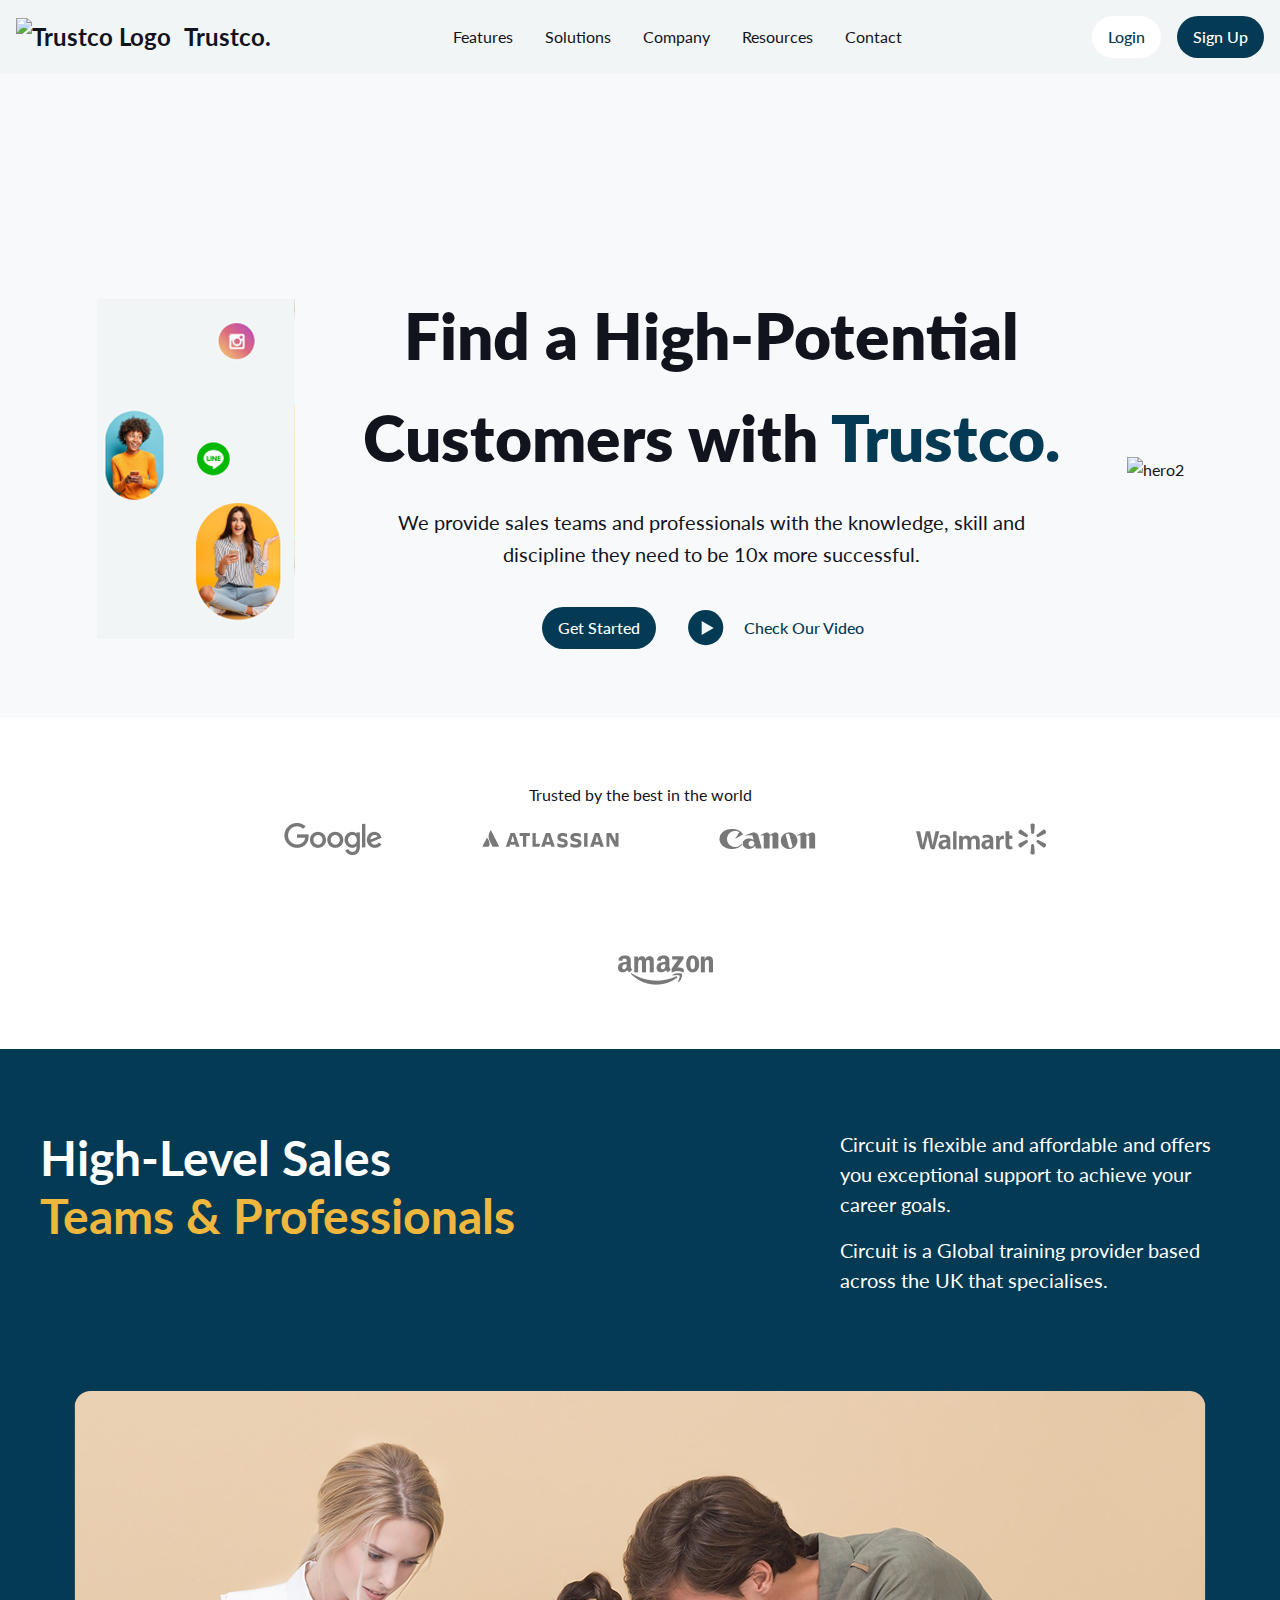
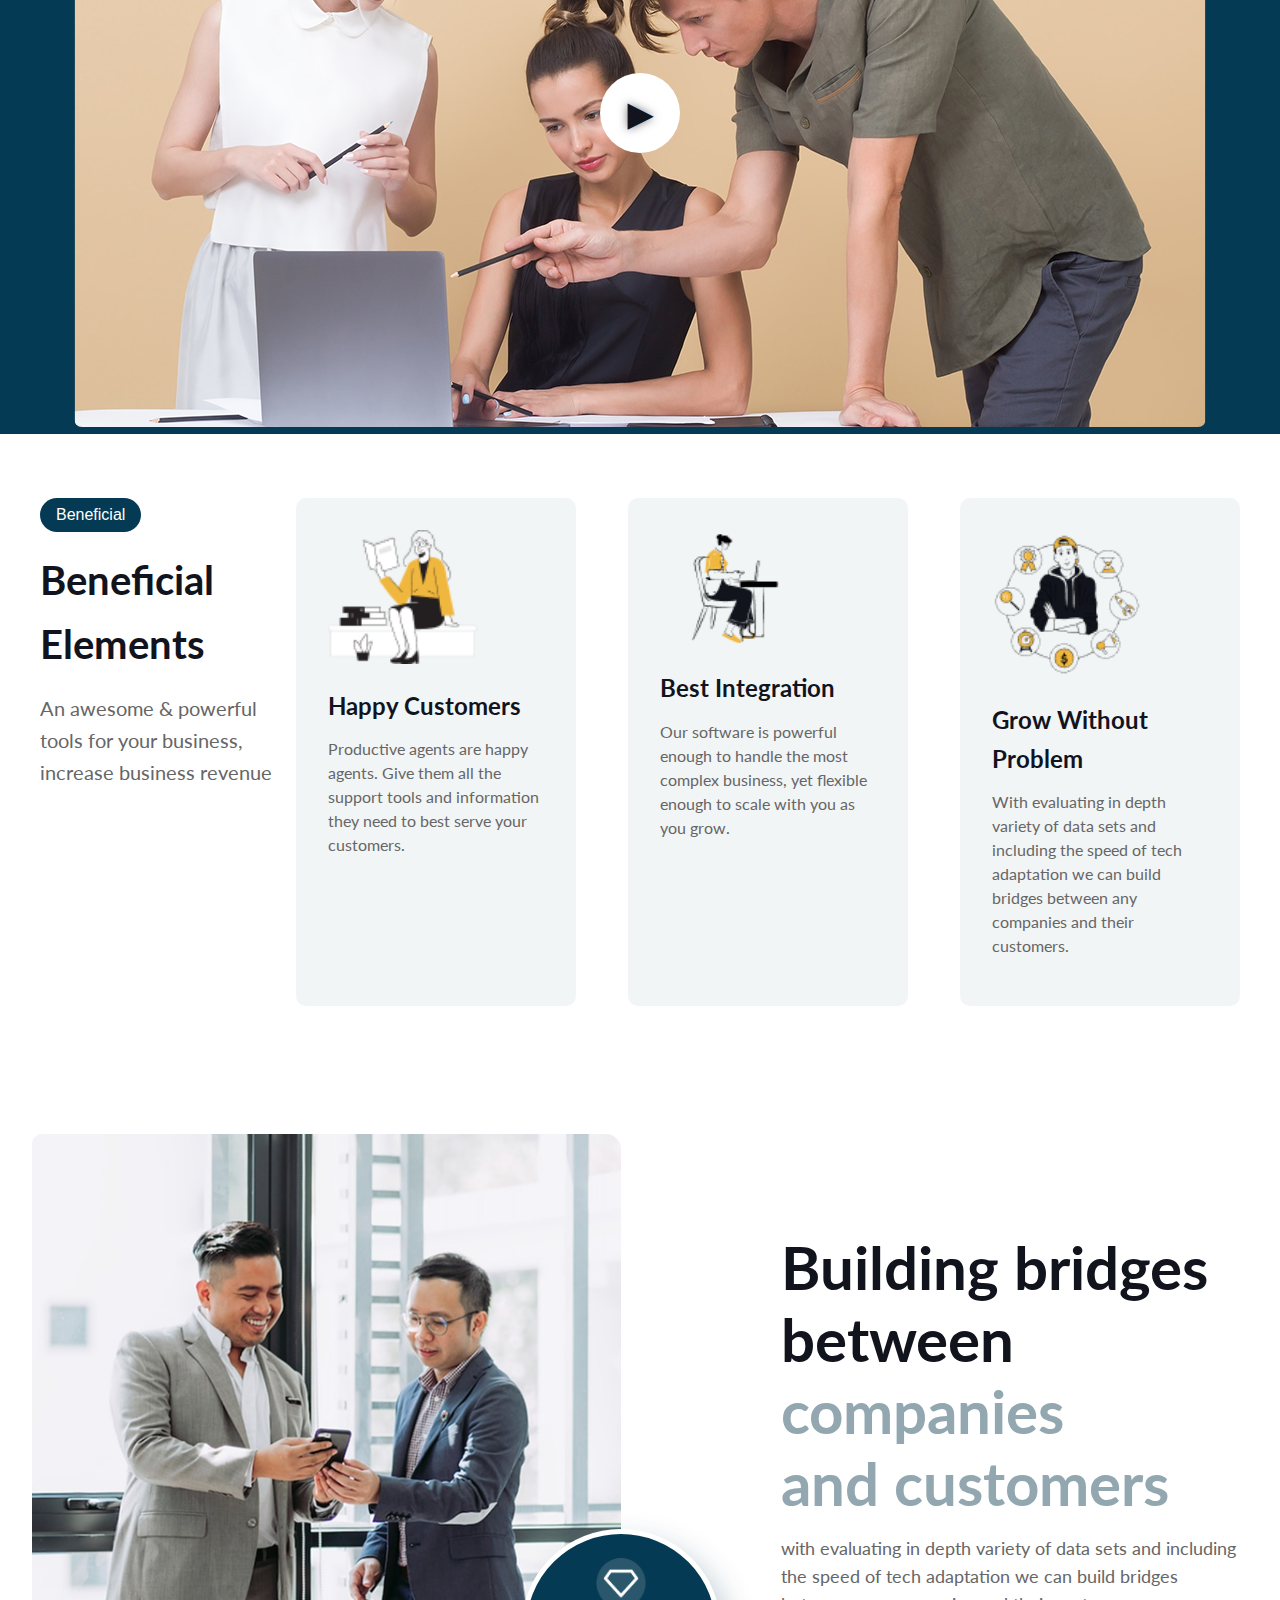
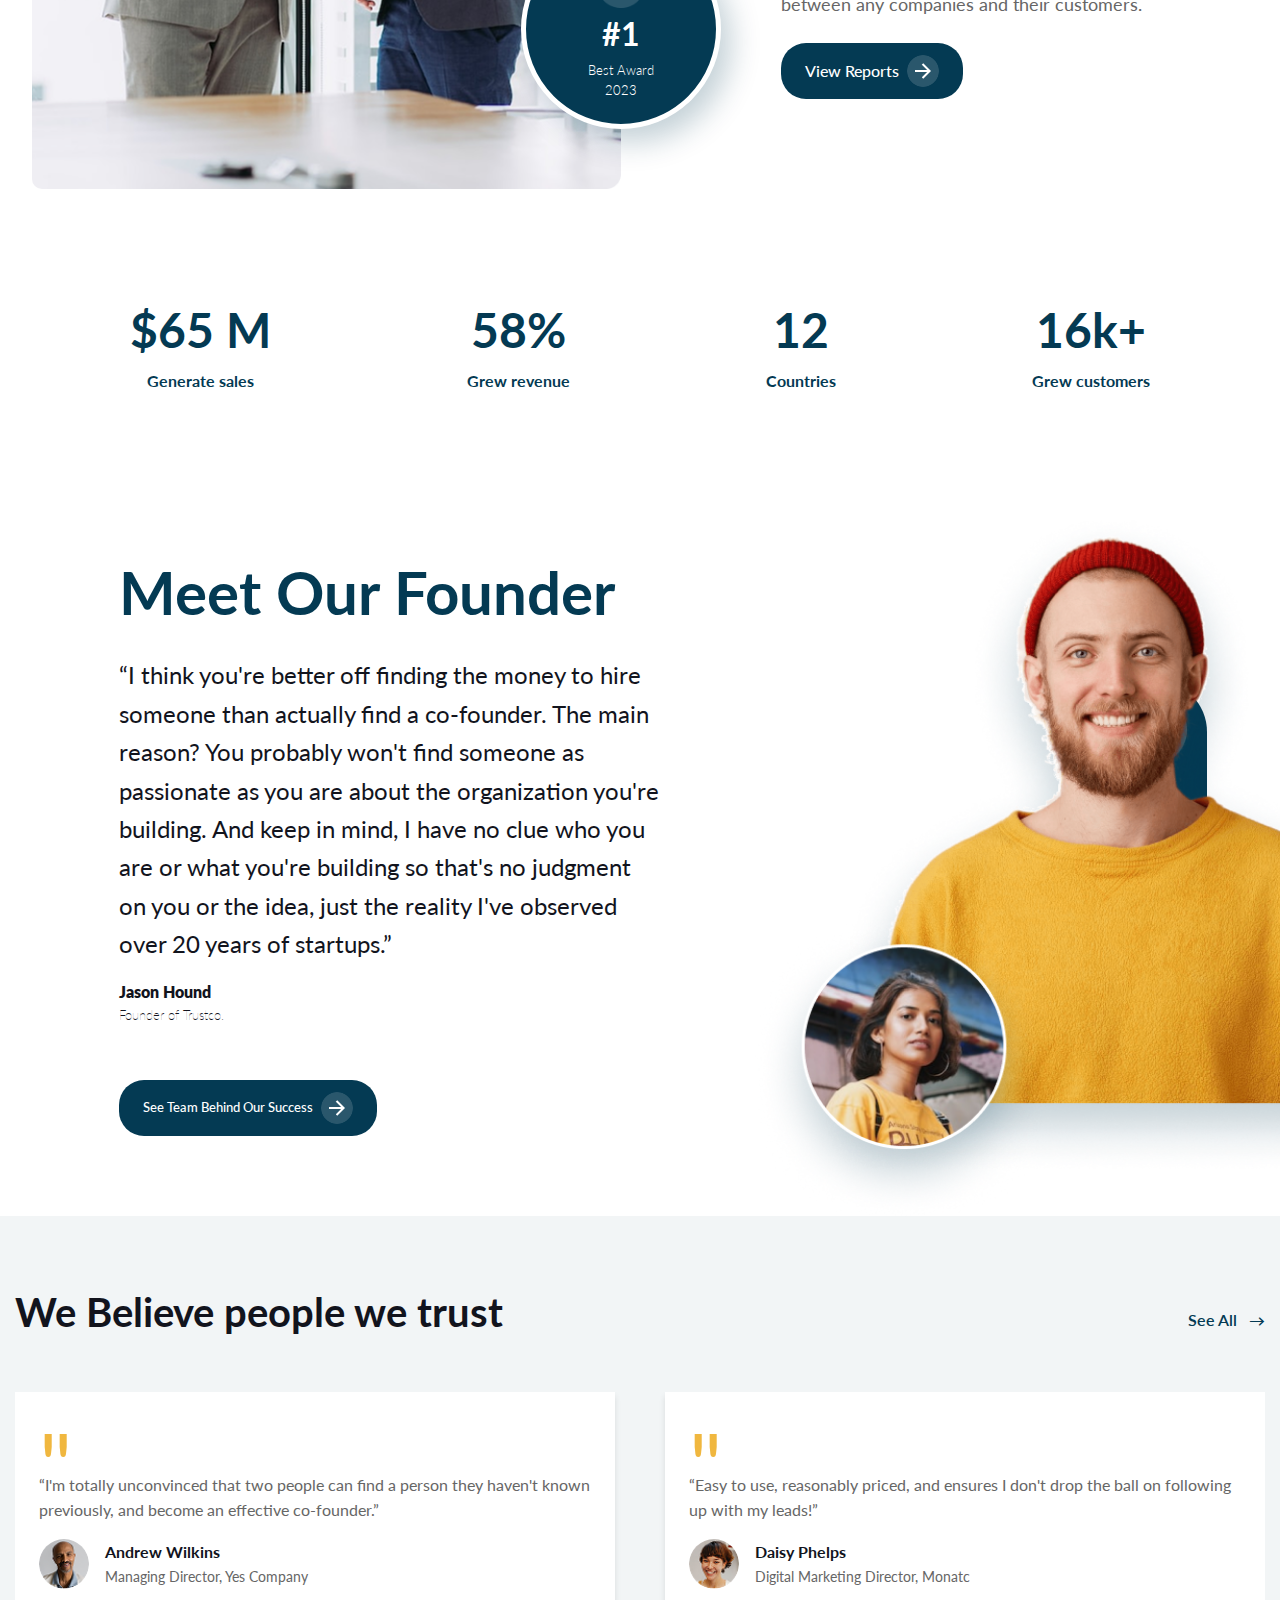
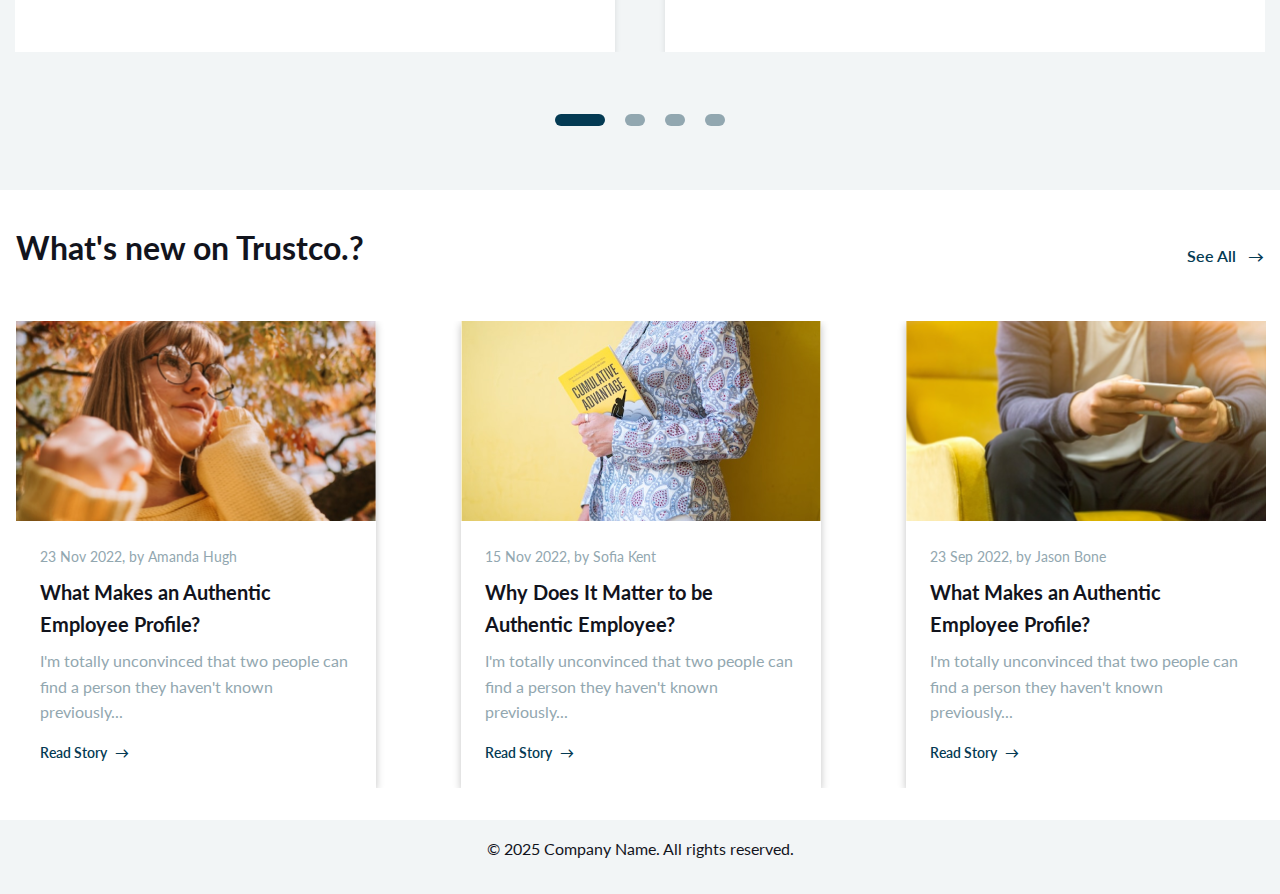
==== commit 5c669017: "[TR-22] - Make the Blogs (What's New) section responsive Signed-off-by: yadhu98 <yadhu98@gmail.com>" ====
--- a/index.html
+++ b/index.html
@@ -288,6 +288,7 @@
                     </div>
                 </div>
             </div>
+            <a class="blog-seeall-mobile" href="#see-all">See All <span>→</span></a>
         </div>
     </section>
 
--- a/style.css
+++ b/style.css
@@ -1632,6 +1632,44 @@
     margin-left: 0.5rem;
 }
 
+.blog-seeall-mobile {
+    display: none;
+}
+
+@media (min-width: 375px) {
+    .see-all-btn {
+        display: none;
+    }
+    .blogs-grid {
+        overflow: hidden;
+        width: 350px;
+    }
+    .blog-card {
+        min-width: 340px;
+    }
+    .blog-seeall-mobile {
+        display: block;
+        text-align: center;
+        text-decoration: none;
+        color: var(--primary-color);
+        font-weight: 600;
+        font-size: 1rem;
+        margin-top: 10px;
+    }
+}
+
+@media (min-width: 1024px) {
+    .see-all-btn {
+        display: block;
+    }
+    .blogs-grid {
+        width: 1250px;
+    }
+    .blog-seeall-mobile {
+        display: none;
+    }
+}
+
 
 /* Other Structural Elements */
 
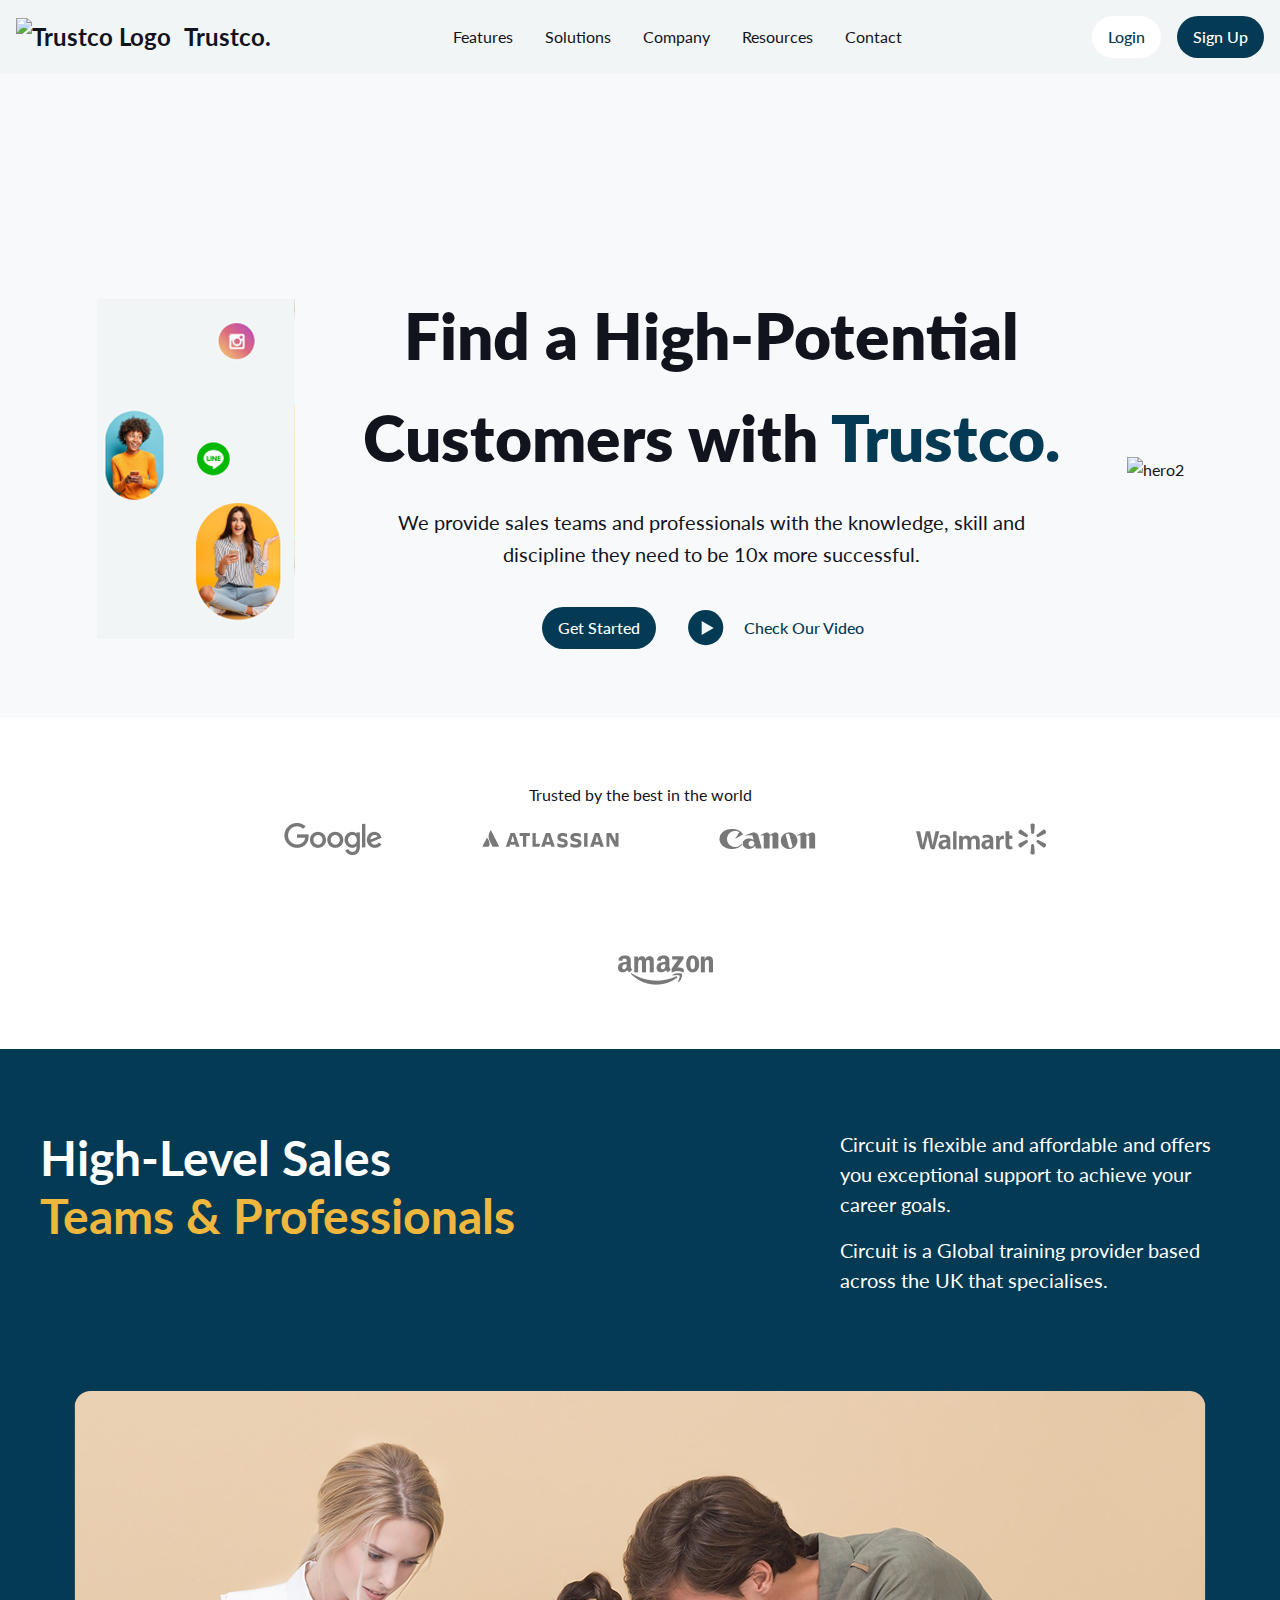
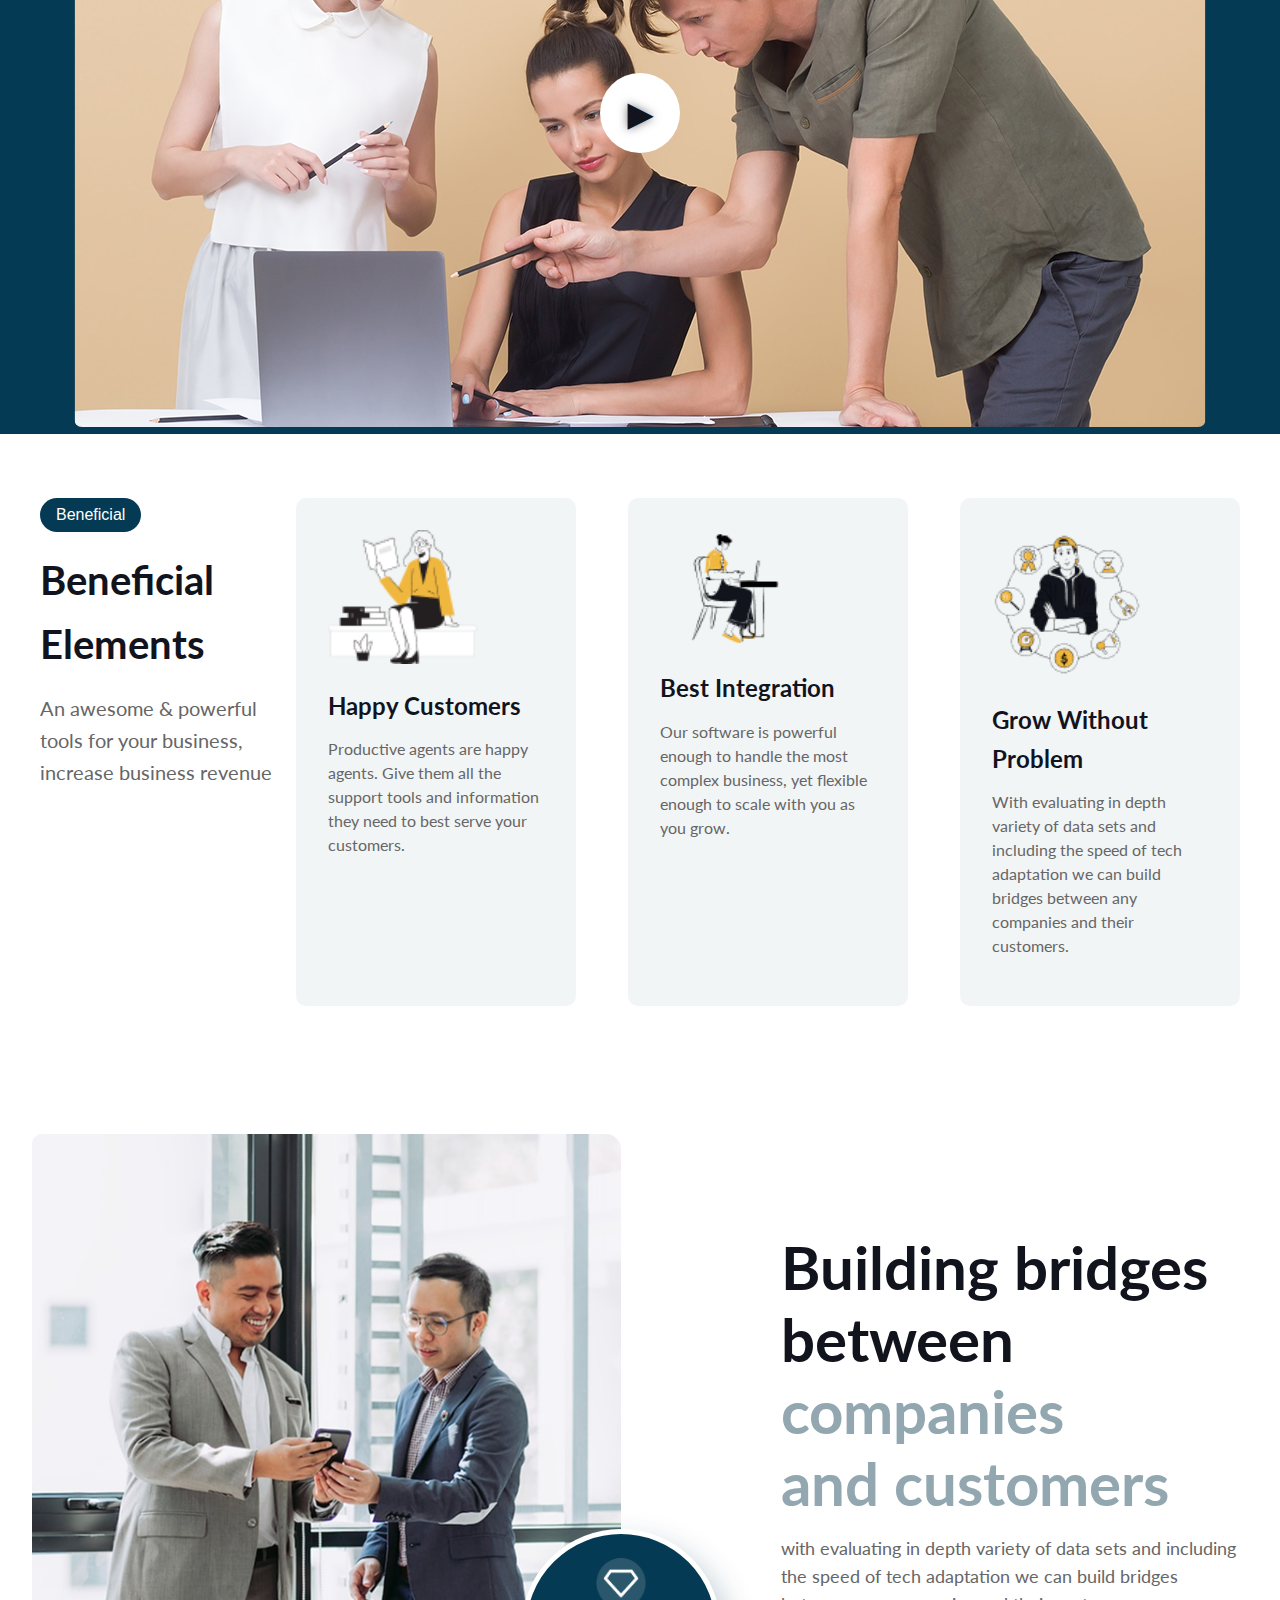
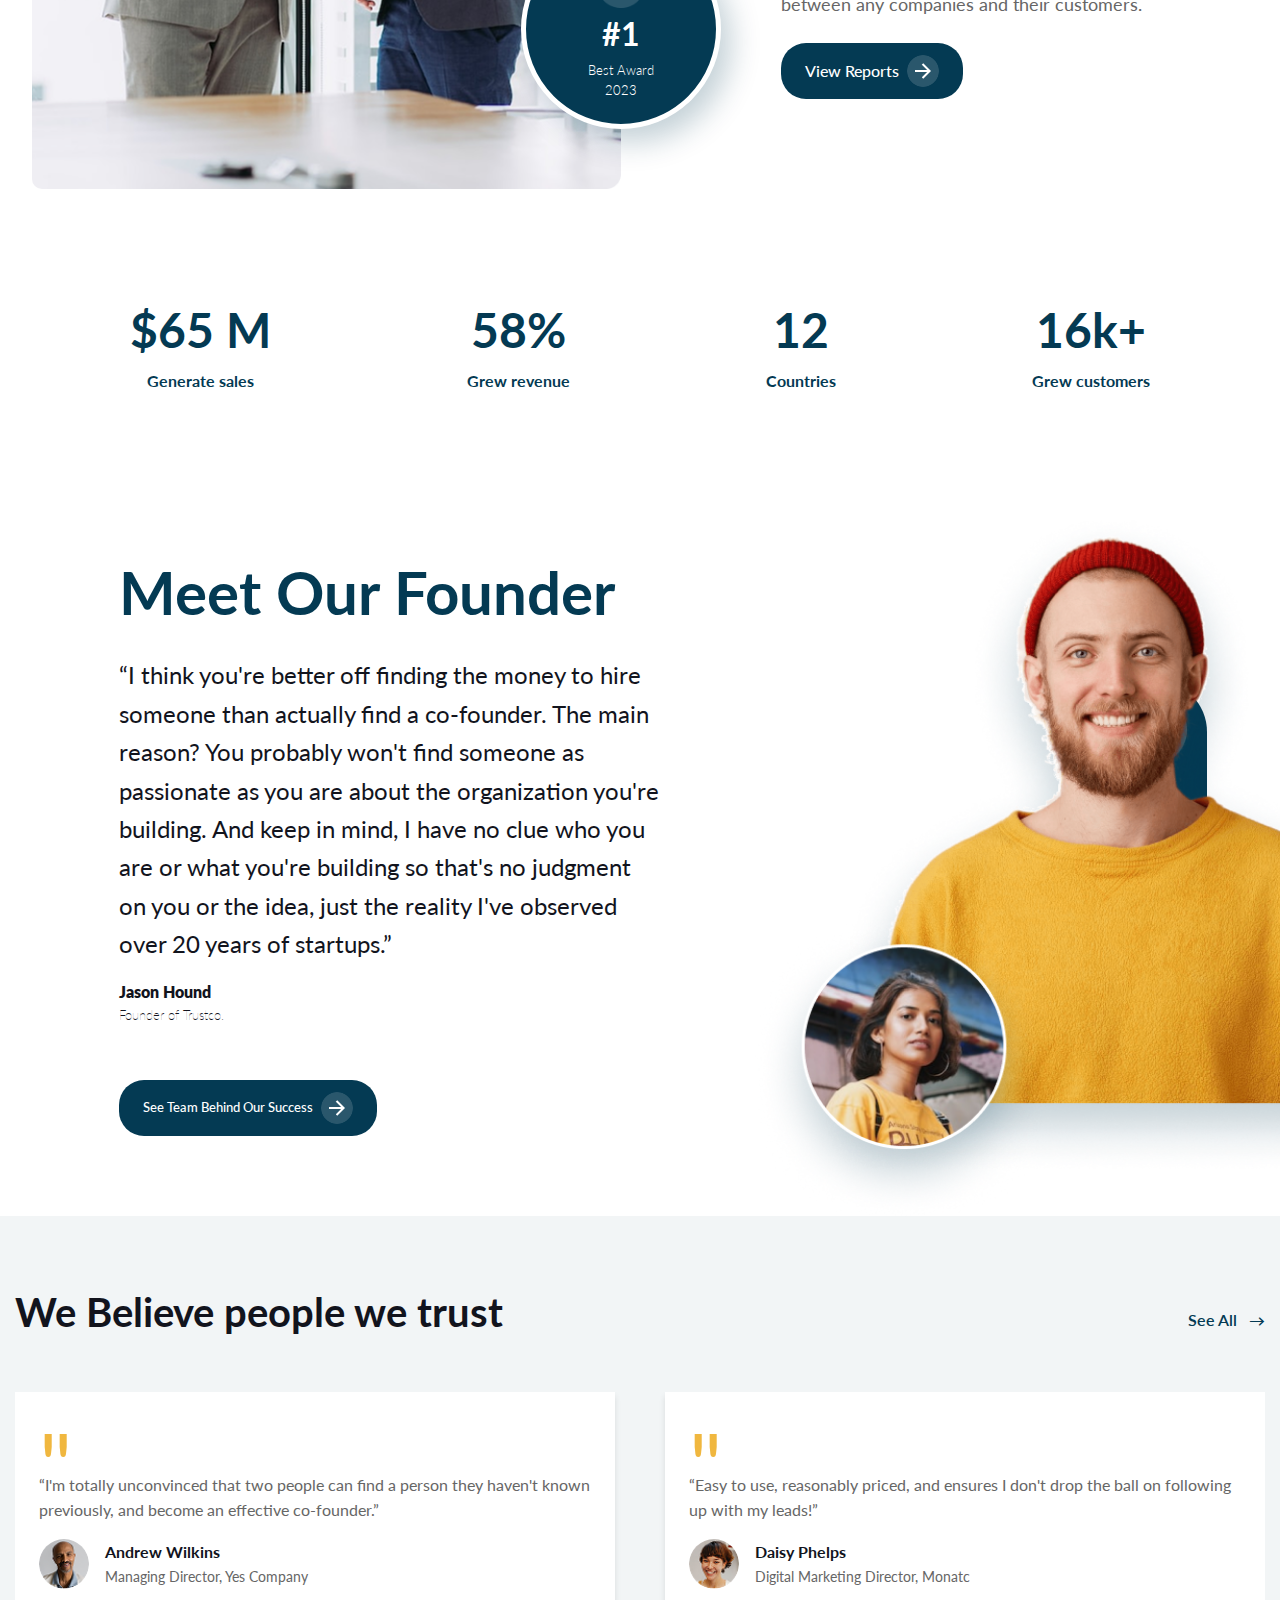
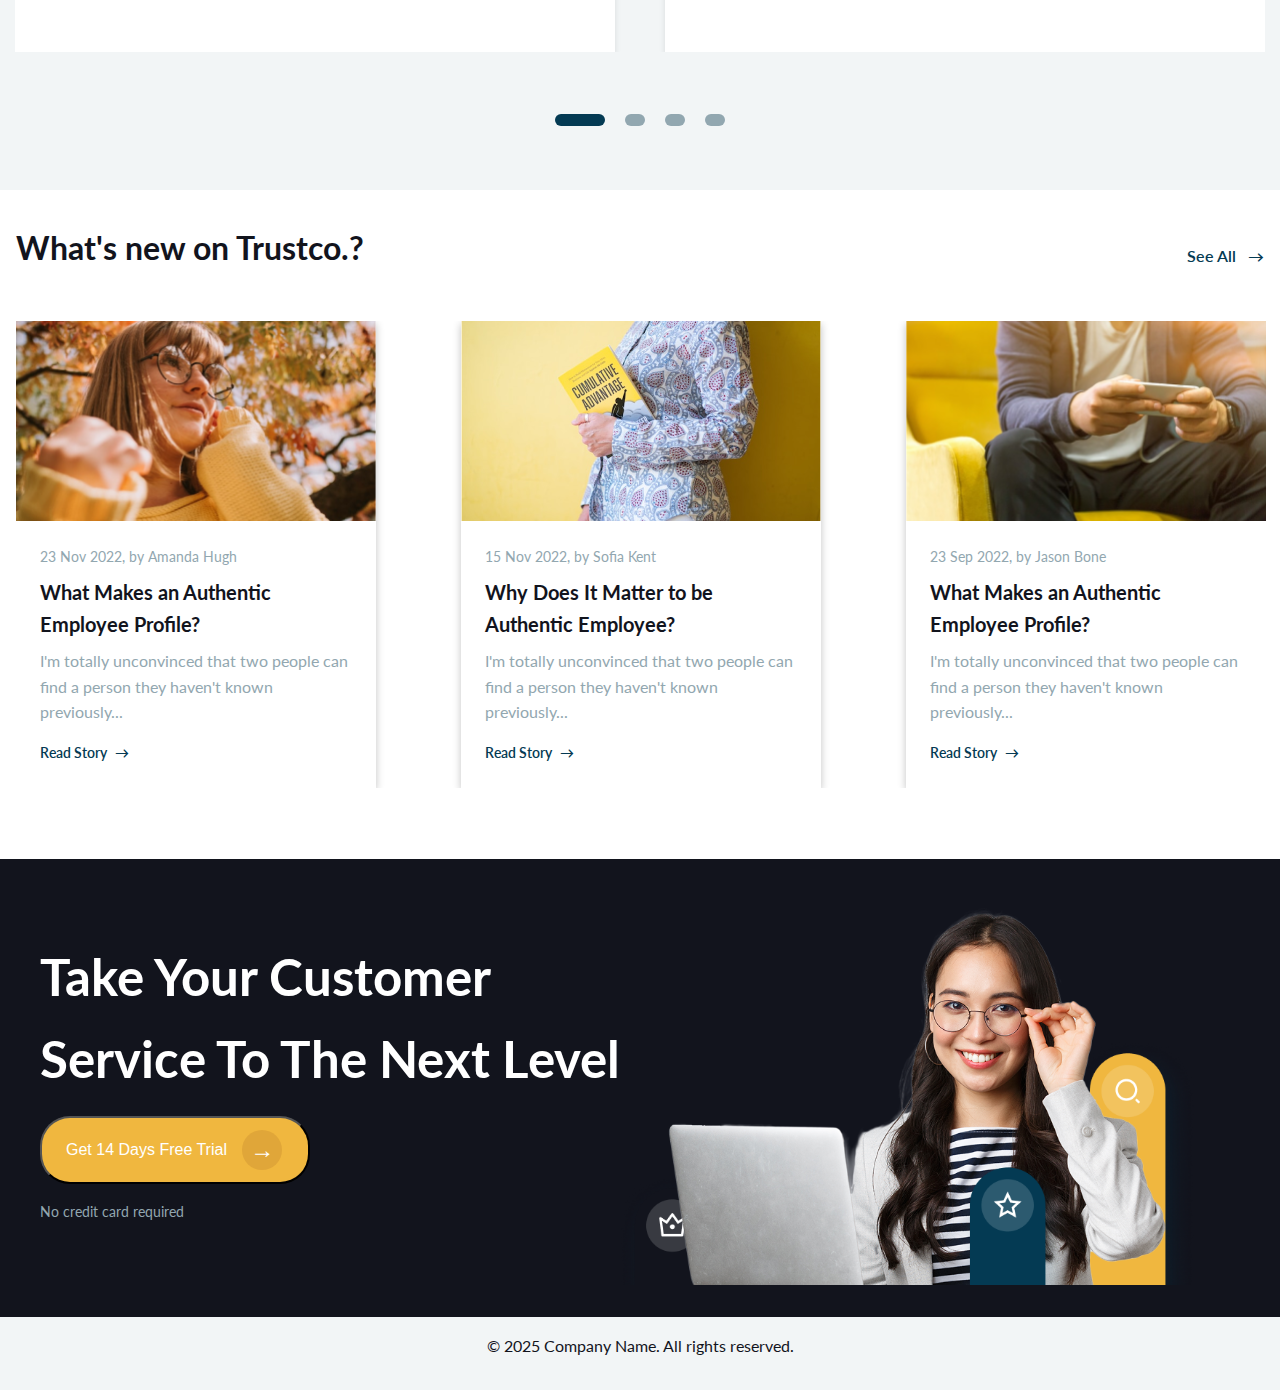
==== commit 953ae755: "[TR-23] - Design the CTA Banner section Signed-off-by: yadhu98 <yadhu98@gmail.com>" ====
--- a/index.html
+++ b/index.html
@@ -292,6 +292,21 @@
         </div>
     </section>
 
+    <!-- CTA Banner section -->
+
+    <section id="cta-banner">
+        <div class="cta-content">
+            <div class="cta-content-texts">
+                <h1>Take Your Customer<br> Service To The Next Level</h1>
+                <button class="view-reports-btn">Get 14 Days Free Trial <div class="arrow-yellow">
+                    <span>→</span>
+                </div></button>
+                <p class="cta-subtext">No credit card required</p>
+            </div>
+            <img src="./public/CTAbanner.png" alt="Person with laptop" class="cta-image">
+        </div>
+    </section>
+
     <!-- Footer section for copyright and links -->
     <footer>
         <p>&copy; 2025 Company Name. All rights reserved.</p>
--- a/style.css
+++ b/style.css
@@ -602,10 +602,6 @@
     font-weight: 700;
     color: var(--text-color);
     margin-bottom: 1.5rem;
-}
-
-.video-section-heading {
-    border: 1px solid red
 }
 
 .video-section-heading-left {
@@ -1538,6 +1534,7 @@
     margin: 0 auto;
     display: flex;
     justify-content: center;
+    height: 100%;
 }
 
 .blogs-section-content {
@@ -1671,6 +1668,94 @@
 }
 
 
+/* CTA banner */
+
+#cta-banner {
+    background-color: var(--text-color);
+    padding: 2rem 1rem;
+    width: 100%;
+    position: relative;
+    overflow: hidden;
+    margin-top: 3%;
+}
+
+.cta-content {
+    max-width: 1200px;
+    margin: 0 auto;
+    text-align: center;
+    position: relative;
+    z-index: 1;
+    display: flex;
+    align-items: center;
+}
+
+.cta-content-texts {
+    display: flex;
+    flex-direction: column;
+    align-items: flex-start;
+}
+
+.cta-content h1 {
+    text-align: left;
+    font-size: 3.2rem;
+    font-weight: 700;
+    color: var(--color-white);
+    margin-bottom: 1rem;
+}
+
+.cta-content .view-reports-btn {
+    background-color: var(--tex-color-yellow);
+    border-radius: 30px;
+    width: 270px;
+    /* color: var(--secondary-color);
+    border: none;
+    padding: 0.75rem 1.5rem;
+    font-size: 1rem;
+    font-weight: 600;
+    border-radius: var(--border-radius);
+    cursor: pointer;
+    display: inline-flex;
+    align-items: center;
+    margin-bottom: 0.5rem;
+    transition: background-color 0.3s ease; */
+}
+
+.arrow-yellow {
+    margin-left: 7%;
+    width: 40px;
+    height: 40px;
+    border-radius: 50%;
+    display: flex;
+    align-items: center;
+    justify-content: center;
+    background-color: #e0a639;
+}
+
+.arrow-yellow span {
+    font-size: 1.5rem;
+    /* margin-left: 0.5rem; */
+    /* width: 20px; */
+}
+
+.cta-button:hover {
+    background-color: #e0a639;
+}
+
+.cta-subtext {
+    font-size: 0.9rem;
+    color: var(--gray-color);
+    margin: 1rem 0;
+}
+
+.cta-image {
+    /* display: none; */
+    width: 100%;
+    max-width: 600px;
+    margin-top: 1rem;
+    object-fit: cover;
+}
+
+
 /* Other Structural Elements */
 
 header {
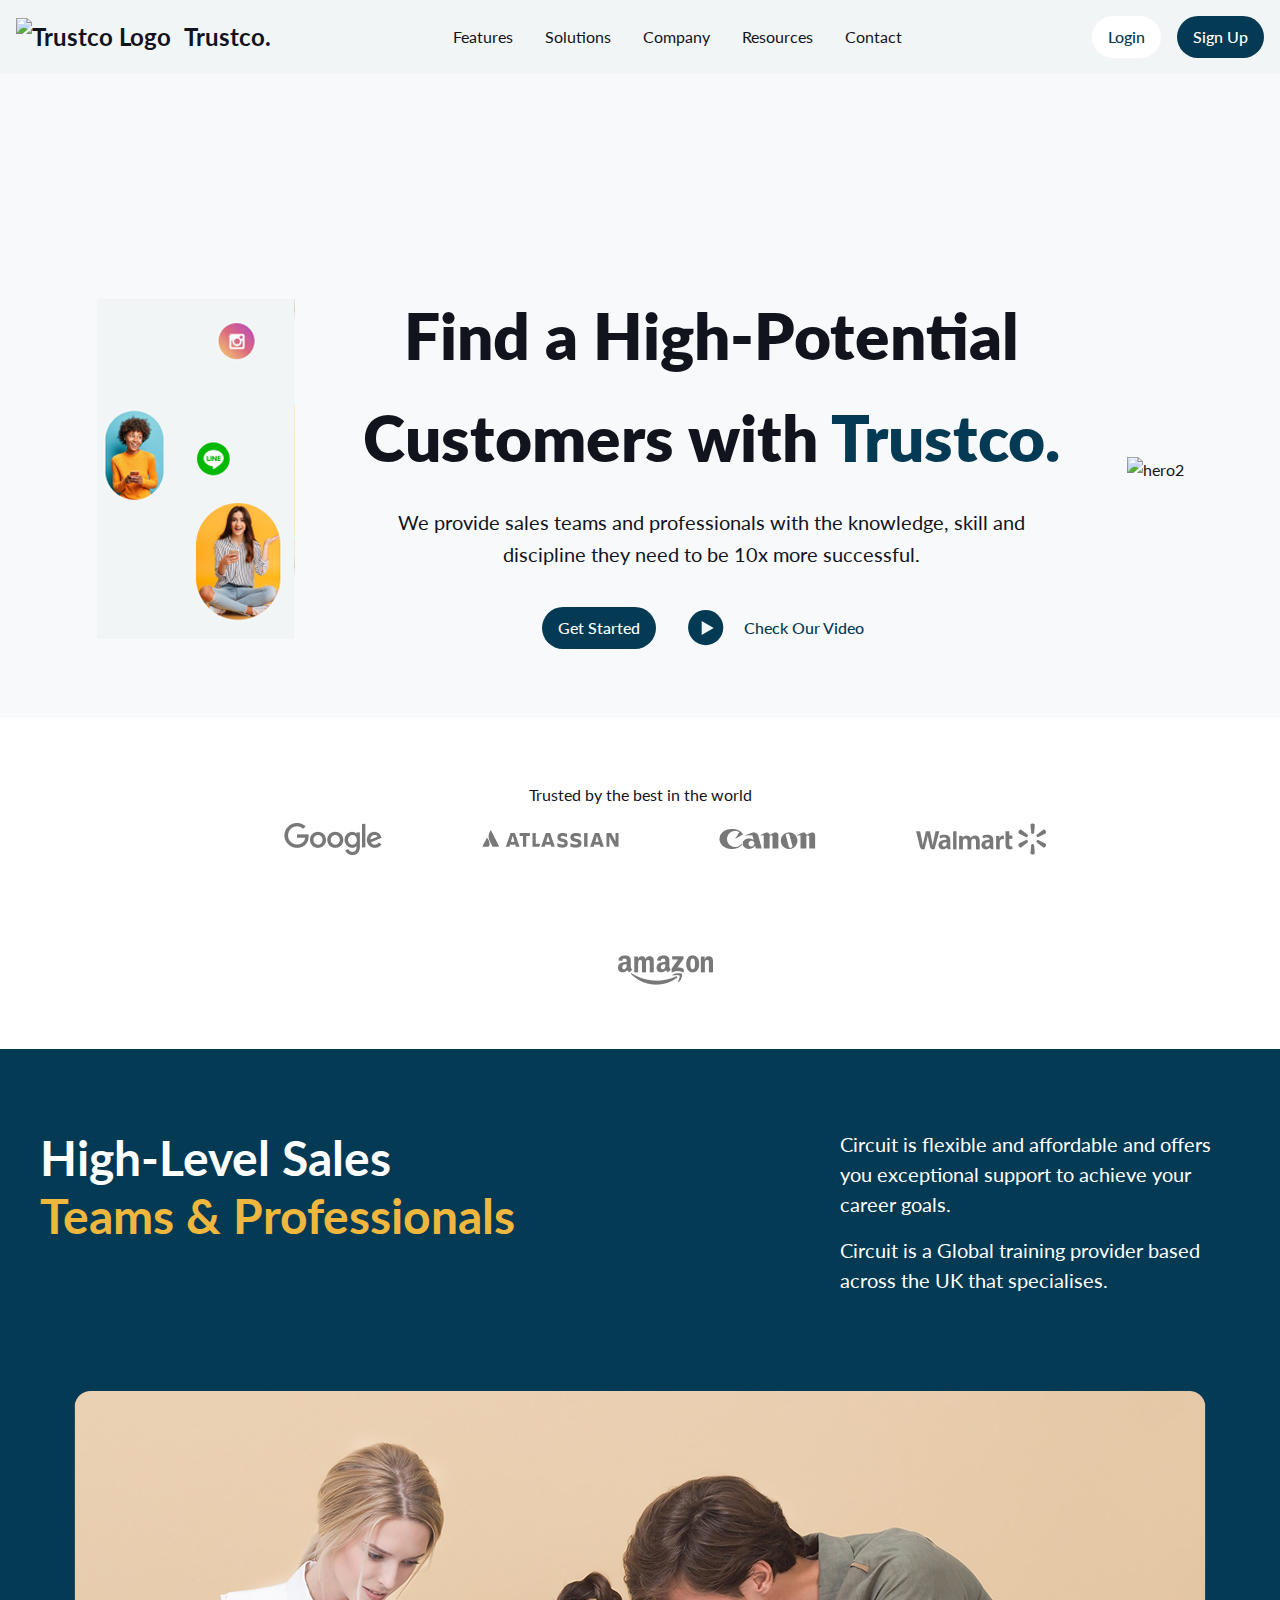
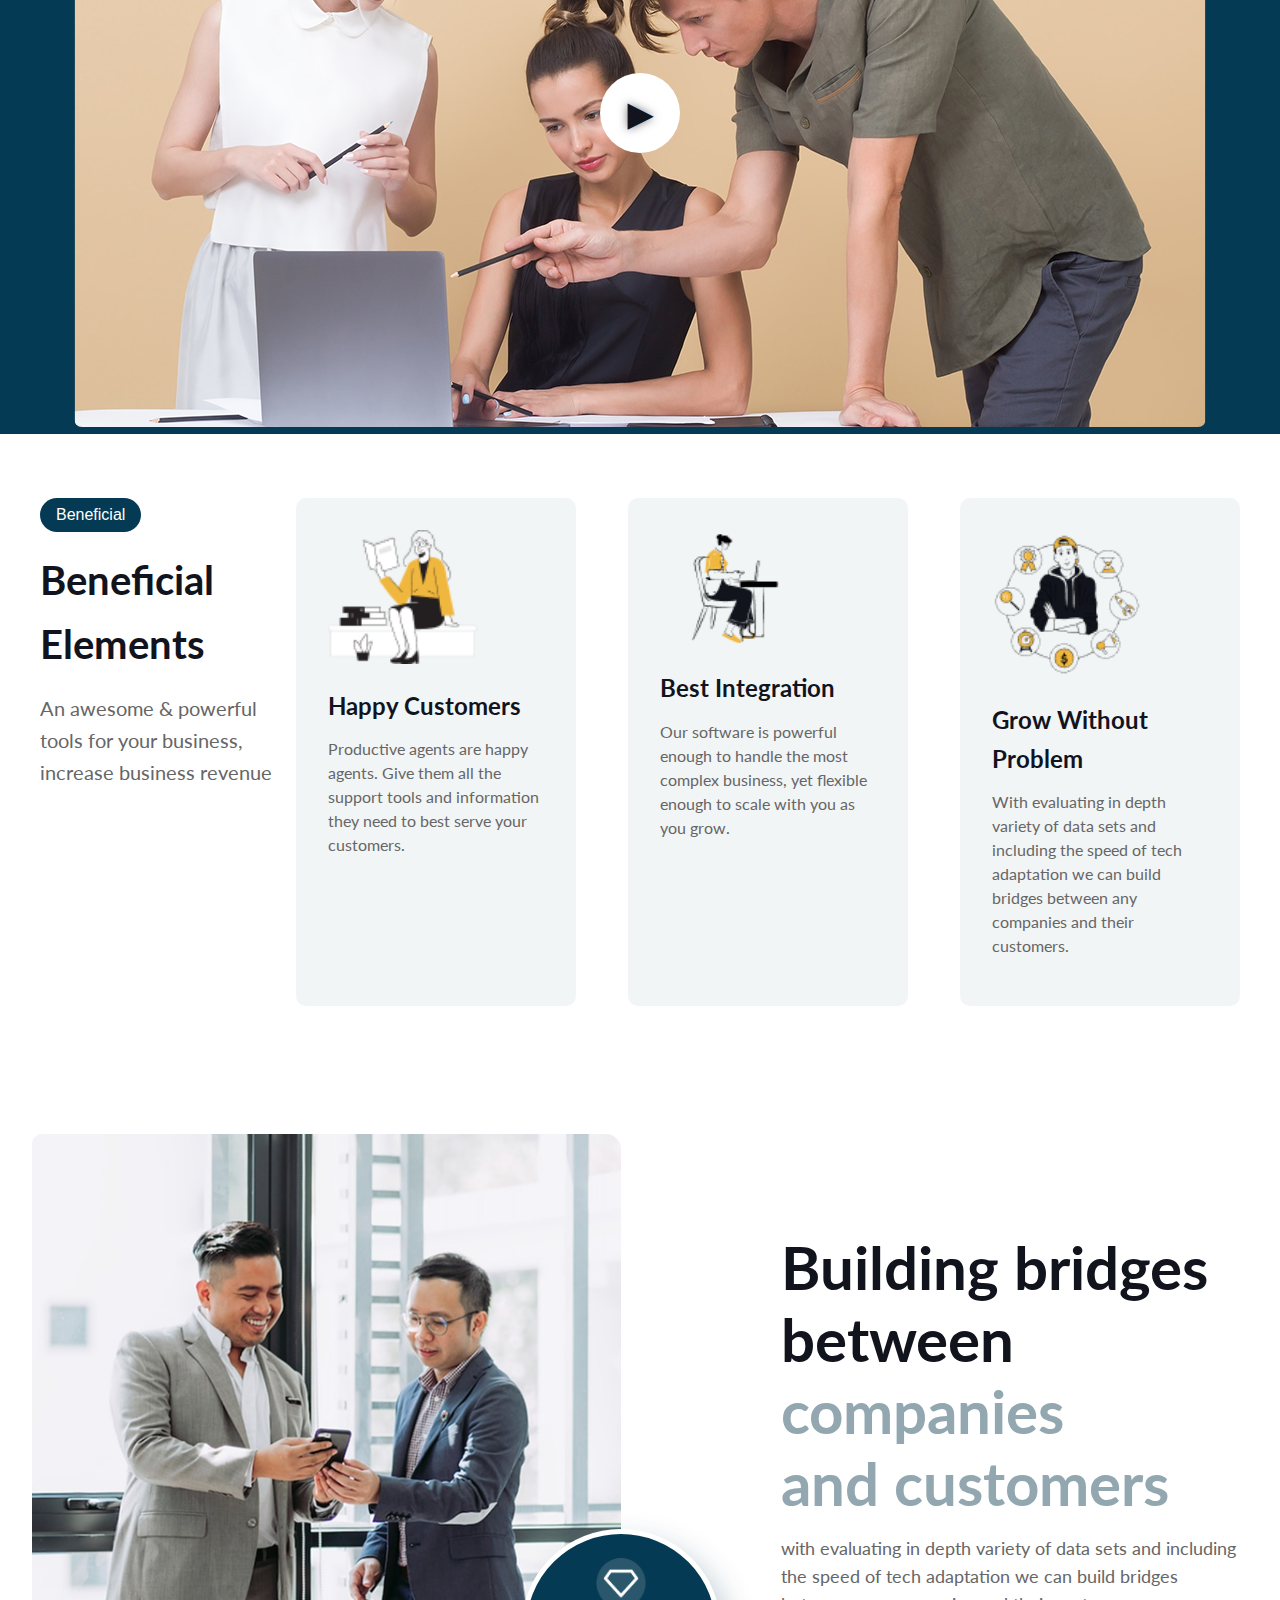
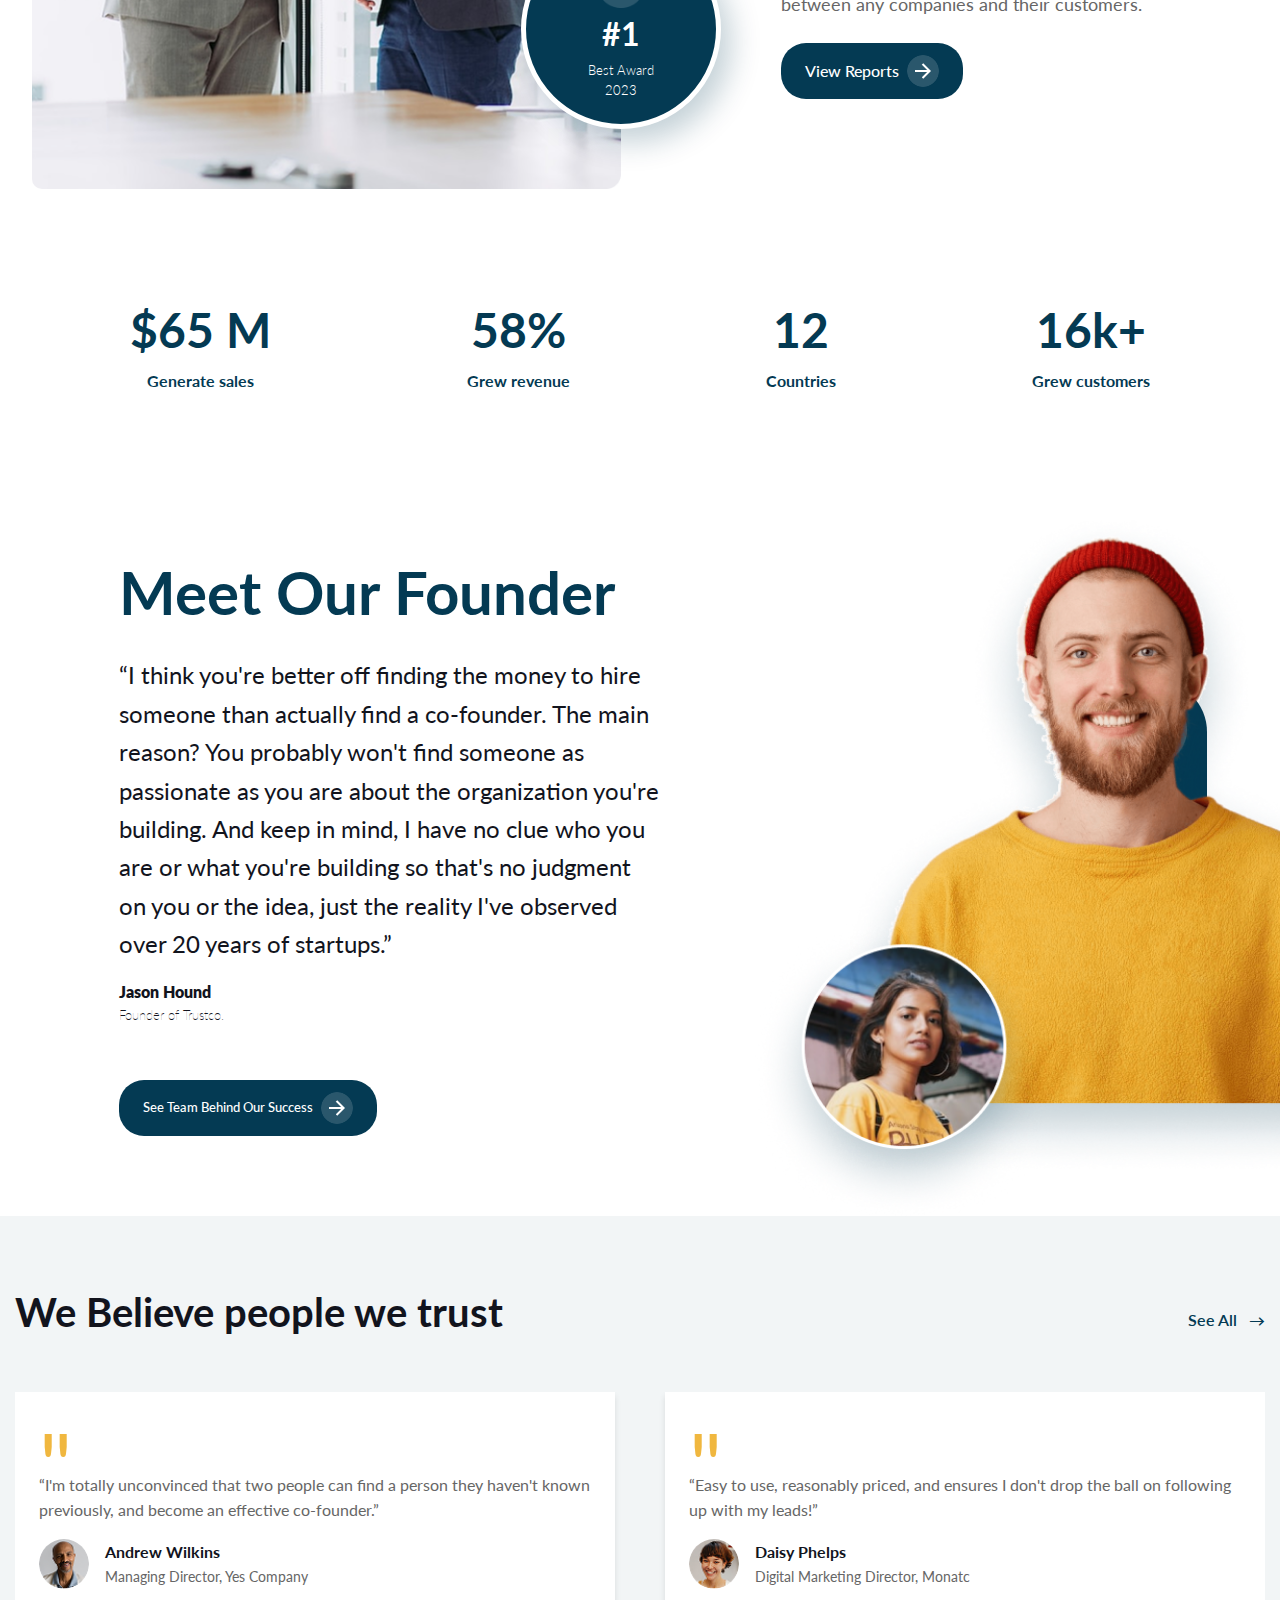
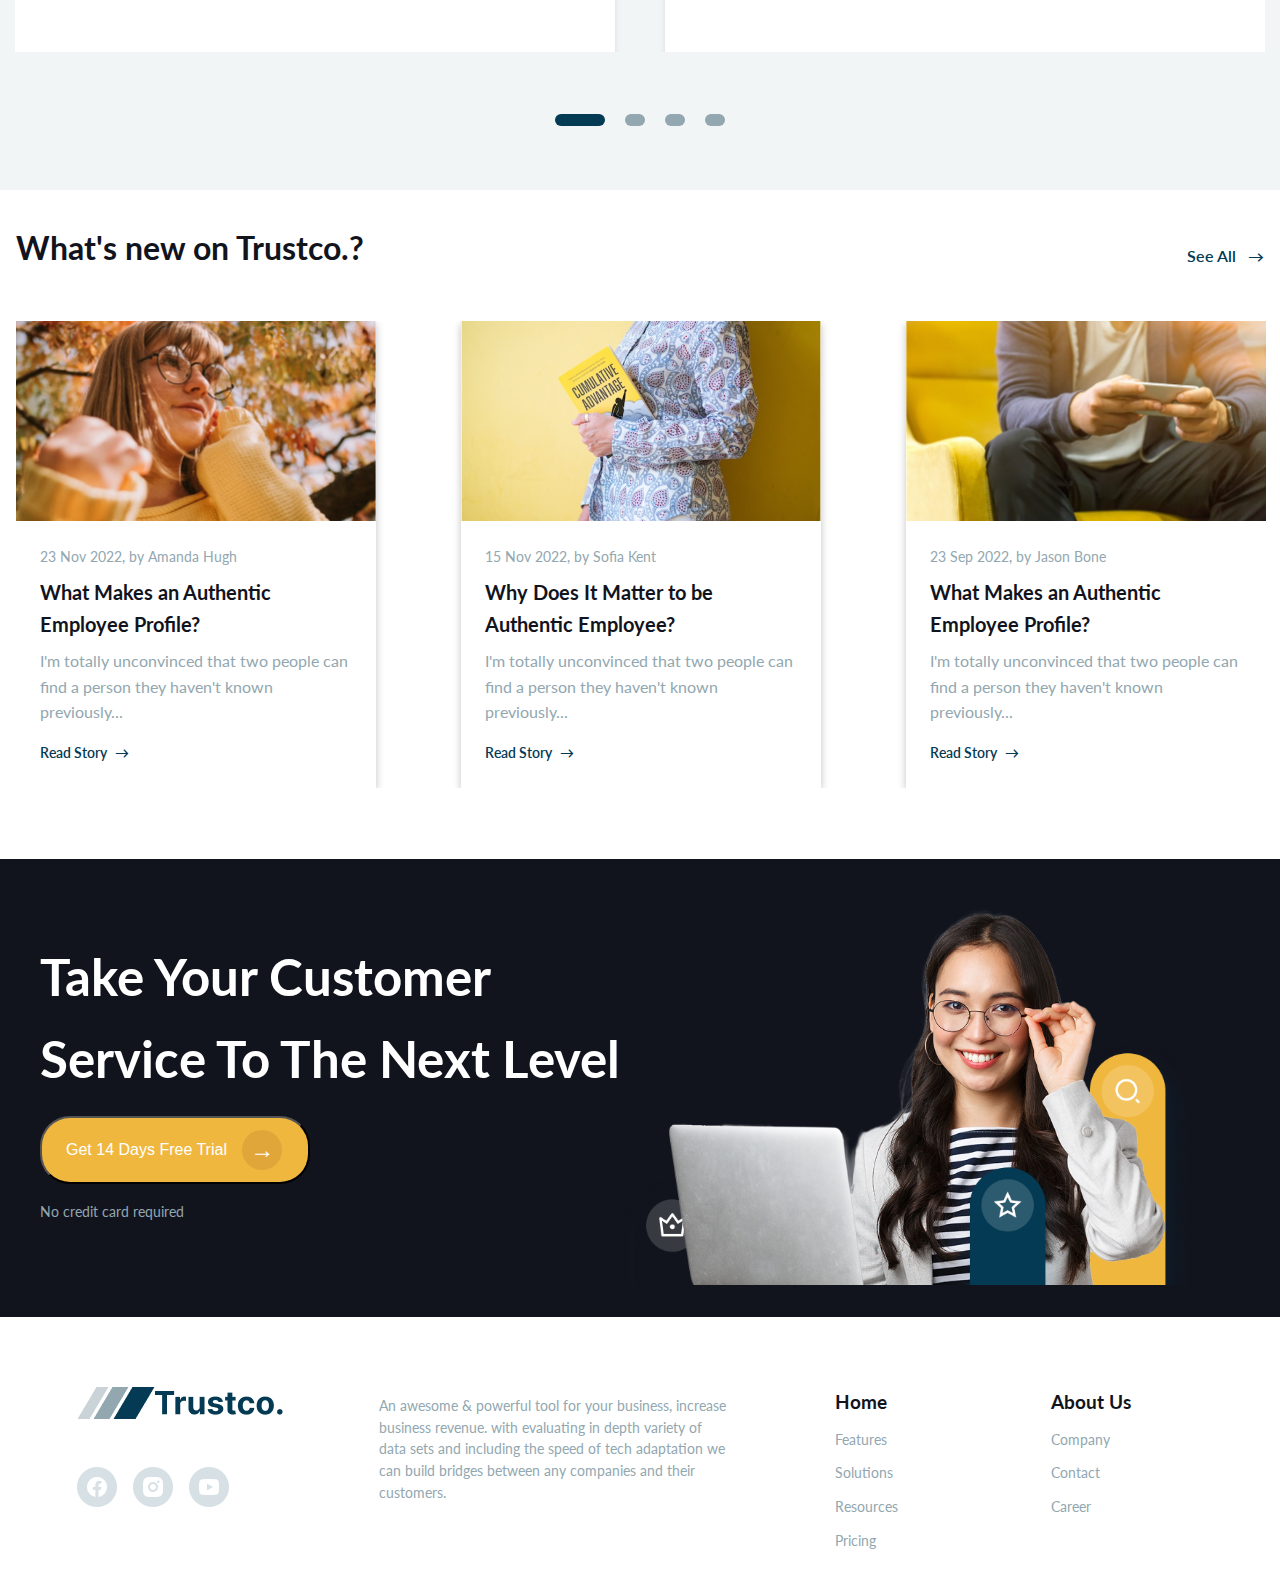
==== commit a488c972: "[TR-25] - Implement the Footer section Signed-off-by: yadhu98 <yadhu98@gmail.com>" ====
--- a/index.html
+++ b/index.html
@@ -308,8 +308,42 @@
     </section>
 
     <!-- Footer section for copyright and links -->
-    <footer>
-        <p>&copy; 2025 Company Name. All rights reserved.</p>
+    <footer id="footer-section">
+        <div class="footer-content">
+            <div class="footer-logo">
+                <div class="footer-logo-section-one">
+                    <div class="footer-logo-container">
+                        <img src="./public/Logo/Logo.png" alt="logo">
+                        <img src="./public/Logo/Trustco..png" alt="name">
+                    </div>
+                    <div class="social-icons">
+                        <img src="./public/footerfacebookicon.png" alt="">
+                        <img src="./public/footerinstaicon.png" alt="">
+                        <img src="./public/footeryoutubeicon.png" alt="">
+                    </div>
+                </div>
+                <p class="footer-description">An awesome & powerful tool for your business, increase business revenue. with evaluating in depth variety of data sets and including the speed of tech adaptation we can build bridges between any companies and their customers.</p>
+            </div>
+            <div class="footer-links">
+                <div class="footer-column">
+                    <h3>Home</h3>
+                    <ul>
+                        <li><a href="#features">Features</a></li>
+                        <li><a href="#solutions">Solutions</a></li>
+                        <li><a href="#resources">Resources</a></li>
+                        <li><a href="#pricing">Pricing</a></li>
+                    </ul>
+                </div>
+                <div class="footer-column">
+                    <h3>About Us</h3>
+                    <ul>
+                        <li><a href="#company">Company</a></li>
+                        <li><a href="#contact">Contact</a></li>
+                        <li><a href="#career">Career</a></li>
+                    </ul>
+                </div>
+            </div>
+        </div>
     </footer>
 </body>
 <!-- Body section ends here -->
--- a/style.css
+++ b/style.css
@@ -1762,9 +1762,105 @@
     padding: 1rem;
 }
 
-footer {
-    padding: 1rem;
-    background-color: var(--secondary-color);
-    color: var(--background-color);
+#footer-section {
+    background-color: var(--footer-bg);
+    padding: 2rem 1rem;
+    width: 100%;
+    margin-top: 3%;
+}
+
+.footer-content {
+    width: 100%;
+    margin: 0 auto;
+    display: flex;
+    /* flex-direction: column; */
+    gap: 2rem;
+    justify-content: space-around;
+}
+
+.footer-logo {
+    /* text-align: center; */
+    display: flex;
+    width: 60%;
+    justify-content: space-around;
+}
+
+.footer-logo-section-one {
+    display: flex;
+    flex-direction: column;
+}
+
+.footer-logo-container {
+    display: flex;
+    align-items: center;
+}
+
+.logo-icon {
+    color: var(--primary-color);
+    font-weight: 700;
+    margin-right: 0.5rem;
+}
+
+.footer-description {
+    font-size: 0.9rem;
+    color: var(--gray-color);
+    margin-top: 0.5rem;
+    width: 350px;
+    line-height: 1.5;
+}
+
+.social-icons {
+    margin-top: 3rem;
+    display: flex;
+    align-items: flex-start;
+    gap: 1rem;
+}
+
+.icon {
+    font-size: 1.5rem;
+    color: var(--gray-color);
+    transition: color 0.3s ease;
+}
+
+.icon:hover {
+    color: var(--primary-color);
+}
+
+.footer-links {
+    display: flex;
+    /* flex-direction: column; */
+    gap: 1rem;
     text-align: center;
+}
+
+.footer-column {
+    width: 200px;
+}
+
+.footer-column h3 {
+    font-size: 1.2rem;
+    font-weight: 700;
+    color: var(--text-color);
+    margin-bottom: 0.5rem;
+    text-align: left;
+}
+
+.footer-column ul {
+    list-style: none;
+}
+
+.footer-column ul li {
+    margin-bottom: 0.5rem;
+    text-align: left;
+}
+
+.footer-column ul li a {
+    text-decoration: none;
+    color: var(--gray-color);
+    font-size: 0.9rem;
+    transition: color 0.3s ease;
+}
+
+.footer-column ul li a:hover {
+    color: var(--primary-color);
 }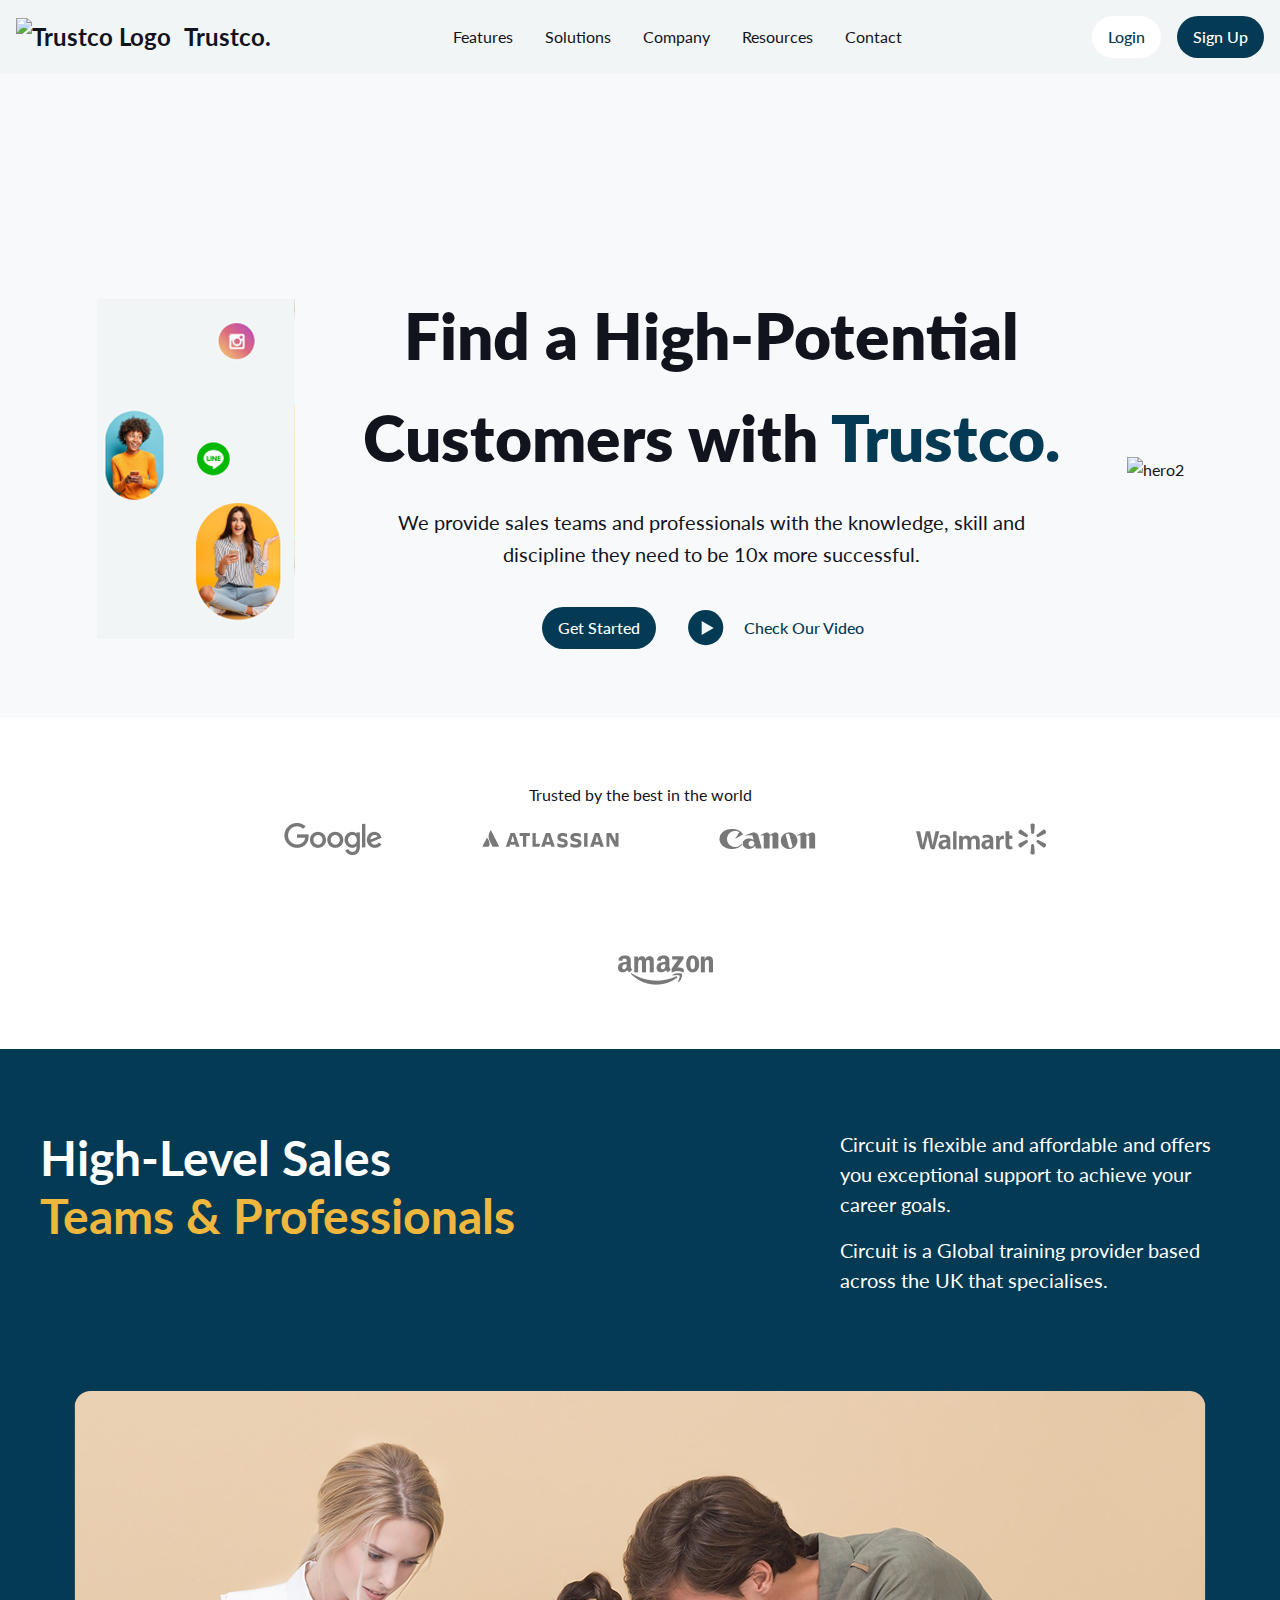
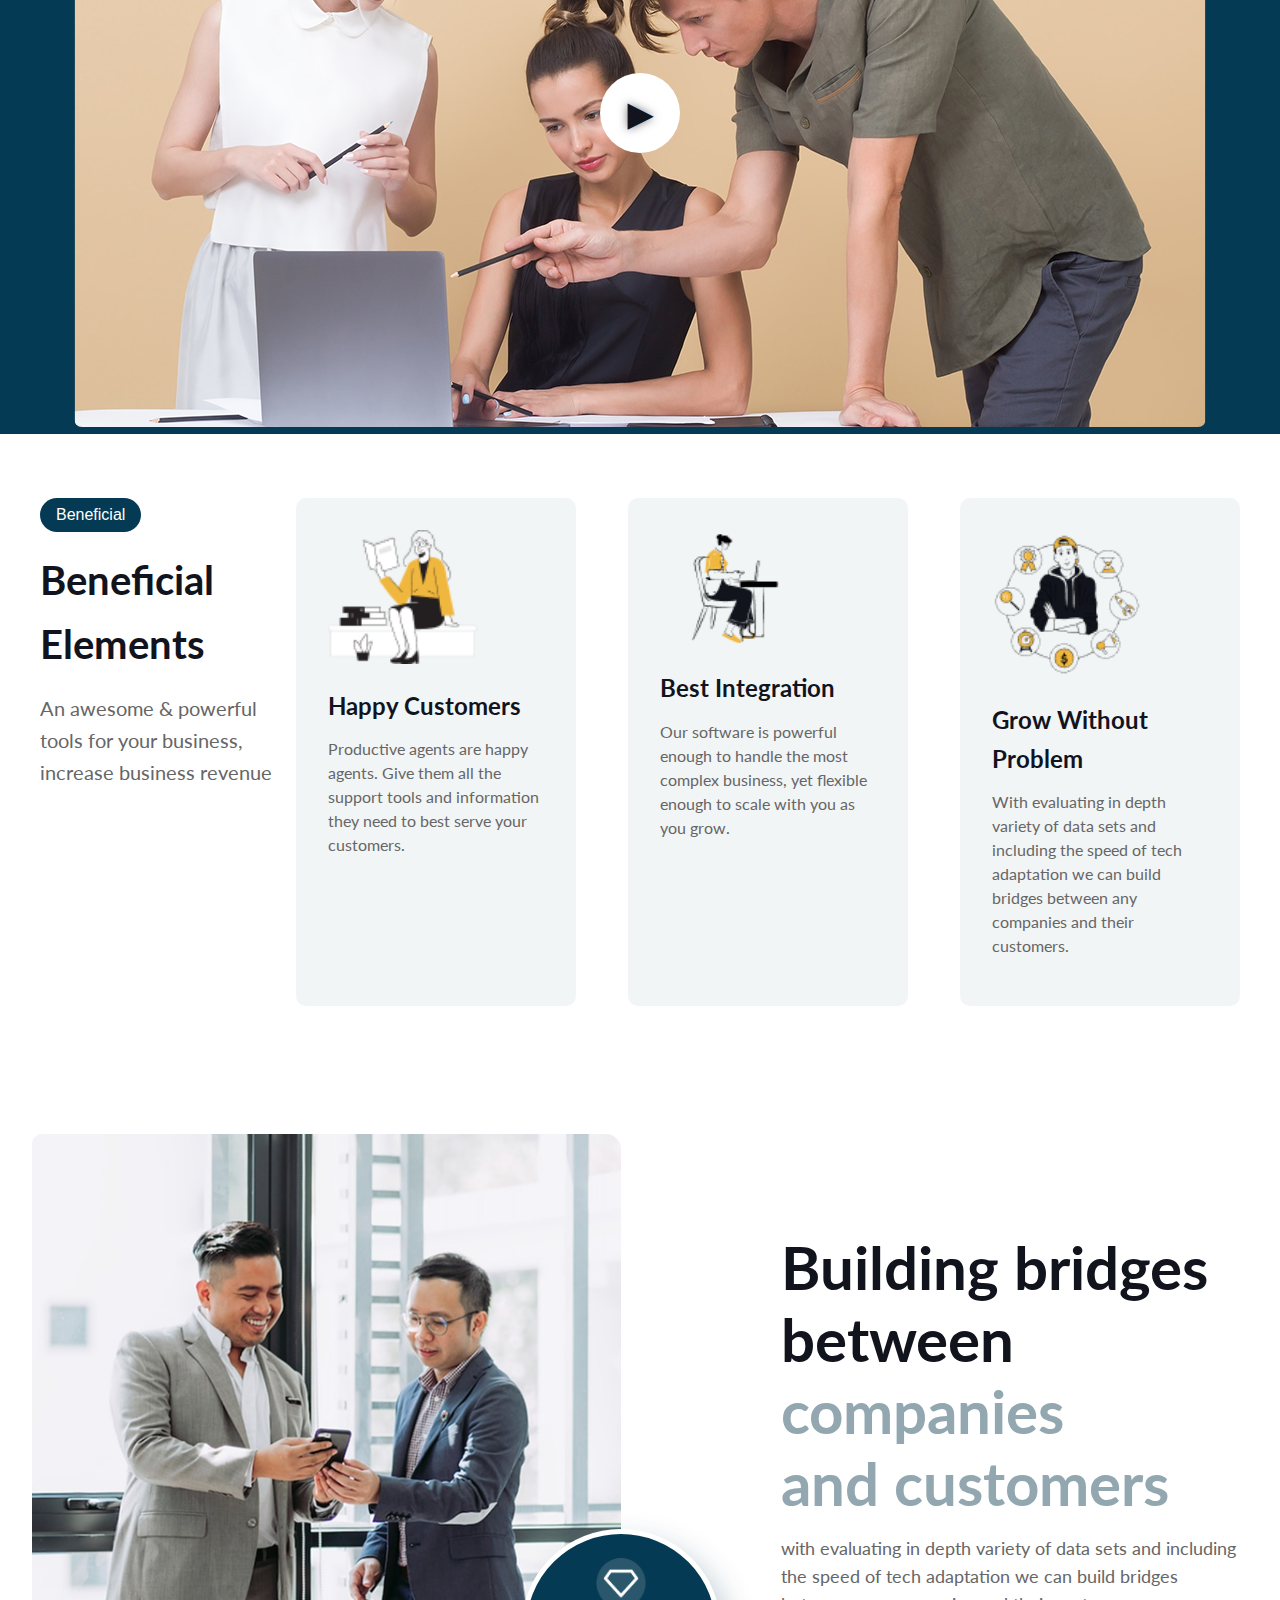
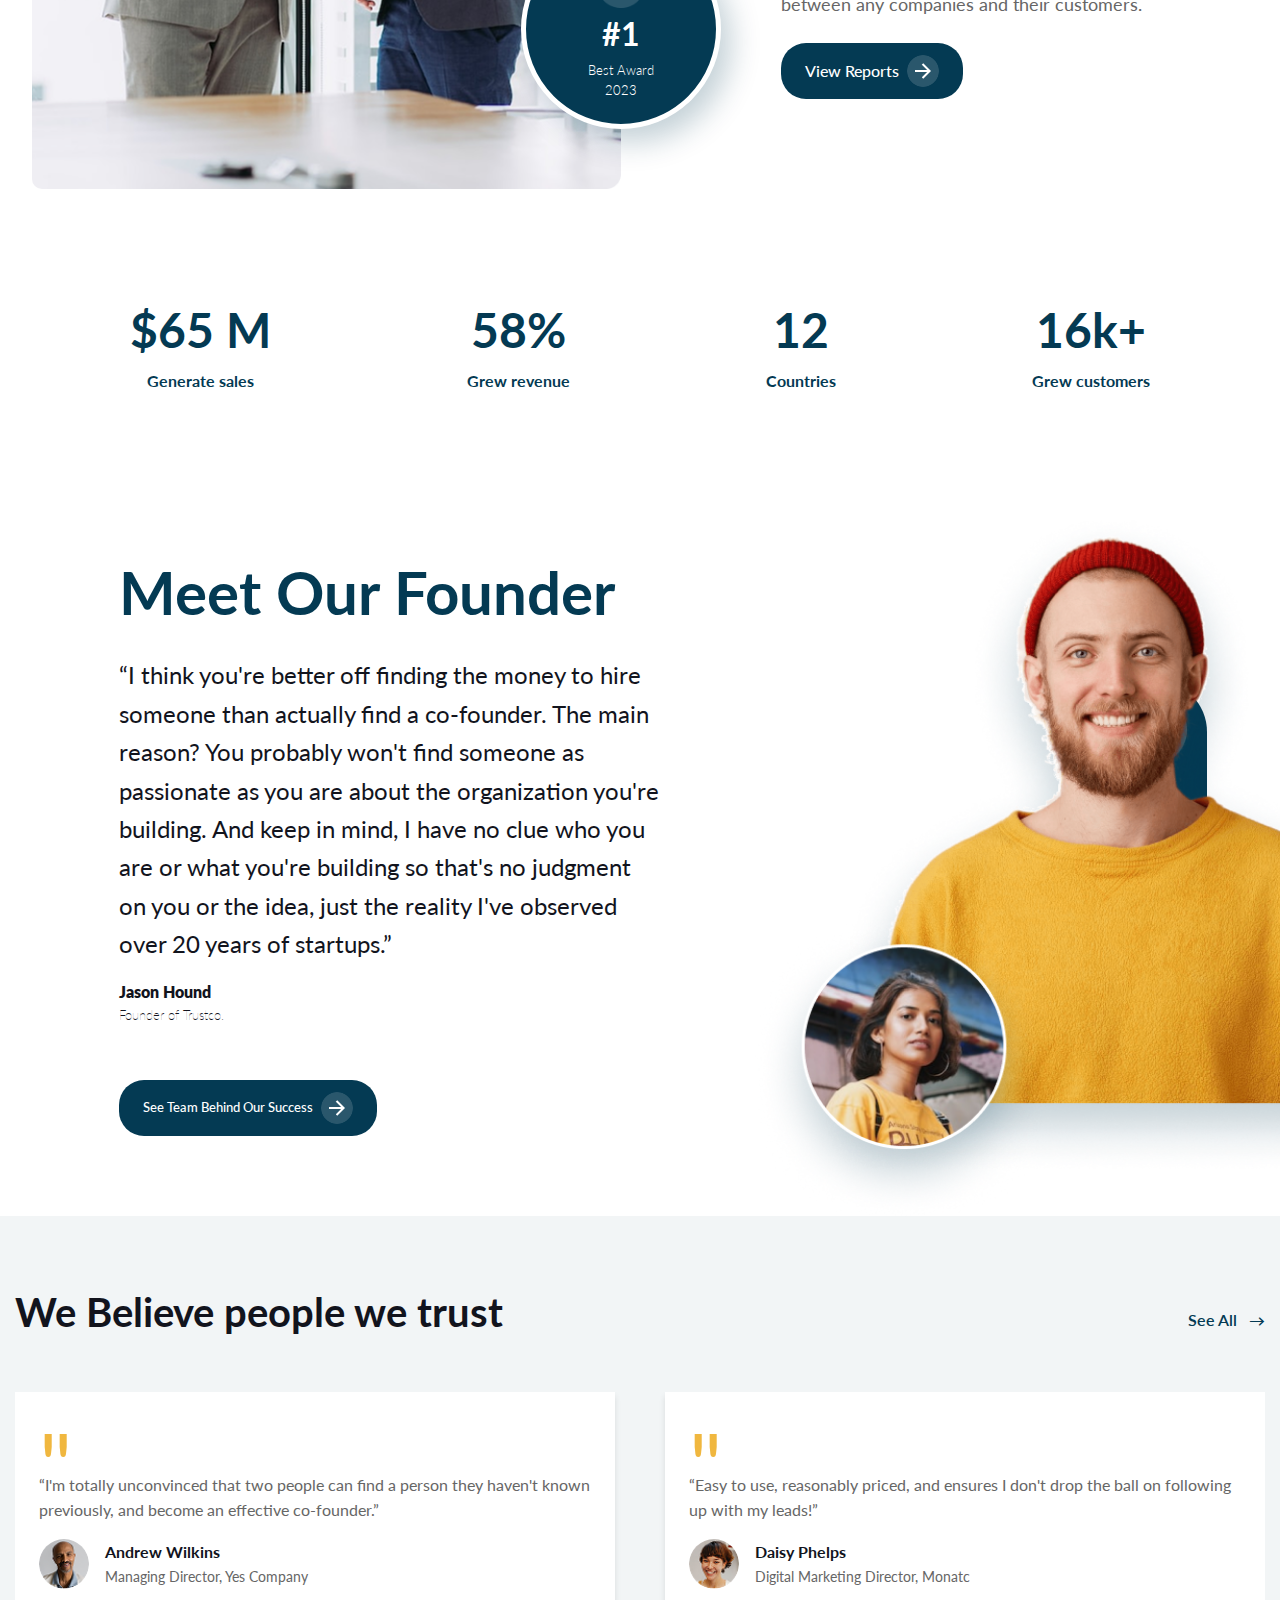
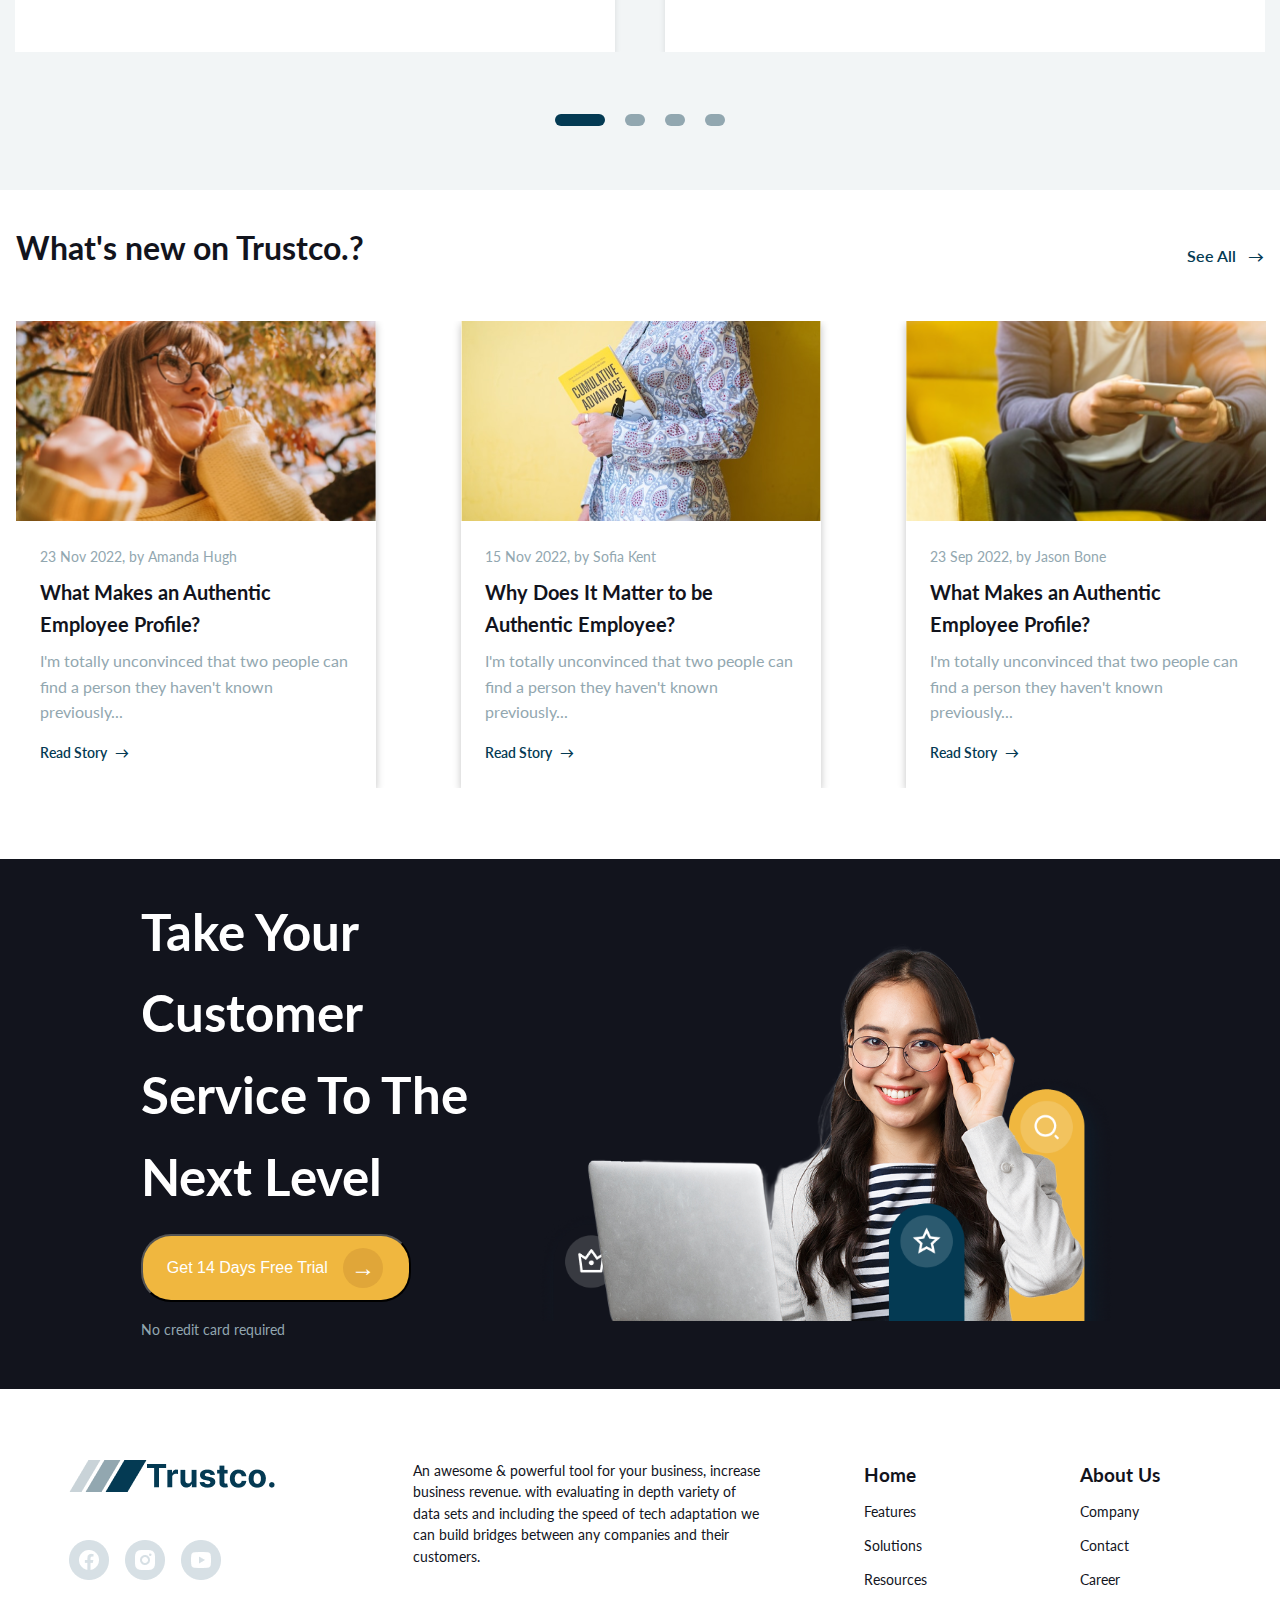
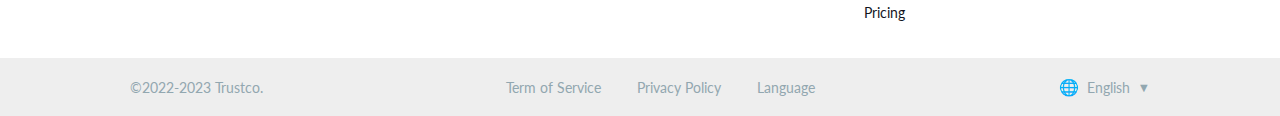
==== commit 74da9649: "[TR-27] - Create the Site credits section Signed-off-by: yadhu98 <yadhu98@gmail.com>" ====
--- a/index.html
+++ b/index.html
@@ -344,6 +344,19 @@
                 </div>
             </div>
         </div>
+        <div class="site-credit-content">
+            <span class="copyright">©2022-2023 Trustco.</span>
+            <div class="site-links">
+                <a href="#term-of-service">Term of Service</a>
+                <a href="#privacy-policy">Privacy Policy</a>
+                <a href="#language">Language</a>
+            </div>
+            <div class="language-selector">
+                <span class="globe-icon">🌐</span>
+                <span class="language">English</span>
+                <span class="dropdown-arrow">▼</span>
+            </div>
+        </div>
     </footer>
 </body>
 <!-- Body section ends here -->
--- a/style.css
+++ b/style.css
@@ -1680,13 +1680,14 @@
 }
 
 .cta-content {
-    max-width: 1200px;
+    width: 80%;
     margin: 0 auto;
     text-align: center;
     position: relative;
     z-index: 1;
     display: flex;
     align-items: center;
+    justify-content: space-between;
 }
 
 .cta-content-texts {
@@ -1707,17 +1708,6 @@
     background-color: var(--tex-color-yellow);
     border-radius: 30px;
     width: 270px;
-    /* color: var(--secondary-color);
-    border: none;
-    padding: 0.75rem 1.5rem;
-    font-size: 1rem;
-    font-weight: 600;
-    border-radius: var(--border-radius);
-    cursor: pointer;
-    display: inline-flex;
-    align-items: center;
-    margin-bottom: 0.5rem;
-    transition: background-color 0.3s ease; */
 }
 
 .arrow-yellow {
@@ -1733,8 +1723,6 @@
 
 .arrow-yellow span {
     font-size: 1.5rem;
-    /* margin-left: 0.5rem; */
-    /* width: 20px; */
 }
 
 .cta-button:hover {
@@ -1748,13 +1736,38 @@
 }
 
 .cta-image {
-    /* display: none; */
     width: 100%;
     max-width: 600px;
     margin-top: 1rem;
     object-fit: cover;
 }
 
+@media (min-width: 375px) {
+    .cta-content {
+        flex-direction: column;
+    }
+    .cta-content-texts {
+        align-items: center;
+    }
+    .cta-content-texts h1 {
+        text-align: center;
+        font-size: 2rem;
+    }
+}
+
+@media(min-width: 1024px) {
+    .cta-content {
+        flex-direction: row;
+    }
+    .cta-content-texts {
+        align-items: flex-start;
+    }
+    .cta-content-texts h1 {
+        text-align: left;
+        font-size: 3.2rem;
+    }
+}
+
 
 /* Other Structural Elements */
 
@@ -1762,9 +1775,12 @@
     padding: 1rem;
 }
 
+
+/* Footer Section */
+
 #footer-section {
     background-color: var(--footer-bg);
-    padding: 2rem 1rem;
+    padding: 2rem 0rem 0rem 0rem;
     width: 100%;
     margin-top: 3%;
 }
@@ -1803,7 +1819,7 @@
 
 .footer-description {
     font-size: 0.9rem;
-    color: var(--gray-color);
+    color: var(--text-color);
     margin-top: 0.5rem;
     width: 350px;
     line-height: 1.5;
@@ -1856,11 +1872,99 @@
 
 .footer-column ul li a {
     text-decoration: none;
+    color: var(--text-color);
+    font-size: 0.9rem;
+    transition: color 0.3s ease;
+}
+
+.footer-column ul li a:hover {
+    color: var(--primary-color);
+}
+
+@media (min-width: 375px) {
+    .footer-content {
+        flex-direction: column;
+    }
+    .footer-logo {
+        display: block;
+        width: 100%;
+    }
+    .footer-logo-section-one {
+        align-items: center;
+    }
+    .footer-description {
+        margin-top: 10%;
+        text-align: center;
+    }
+}
+
+@media (min-width: 1024px) {
+    .footer-content {
+        flex-direction: row;
+    }
+    .footer-logo {
+        display: flex;
+        flex-direction: row;
+    }
+    .footer-logo-section-one {
+        align-items: flex-start;
+    }
+    .footer-description {
+        margin-top: 0;
+        text-align: left;
+    }
+}
+
+
+/* Site Credit Section */
+
+.site-credit-content {
+    width: 100%;
+    margin: 0 auto;
+    display: flex;
+    justify-content: space-around;
+    padding: 1rem 2rem;
+    margin-top: 2%;
+    align-items: center;
+    gap: 2rem;
+    flex-wrap: wrap;
+    background-color: #eeeeee;
+}
+
+.copyright {
+    font-size: 0.9rem;
+    color: var(--gray-color);
+}
+
+.site-links a {
+    text-decoration: none;
     color: var(--gray-color);
     font-size: 0.9rem;
+    margin: 0 1rem;
     transition: color 0.3s ease;
 }
 
-.footer-column ul li a:hover {
+.site-links a:hover {
     color: var(--primary-color);
+}
+
+.language-selector {
+    display: flex;
+    align-items: center;
+    gap: 0.5rem;
+}
+
+.globe-icon {
+    font-size: 1rem;
+    color: var(--gray-color);
+}
+
+.language {
+    font-size: 0.9rem;
+    color: var(--gray-color);
+}
+
+.dropdown-arrow {
+    font-size: 0.8rem;
+    color: var(--gray-color);
 }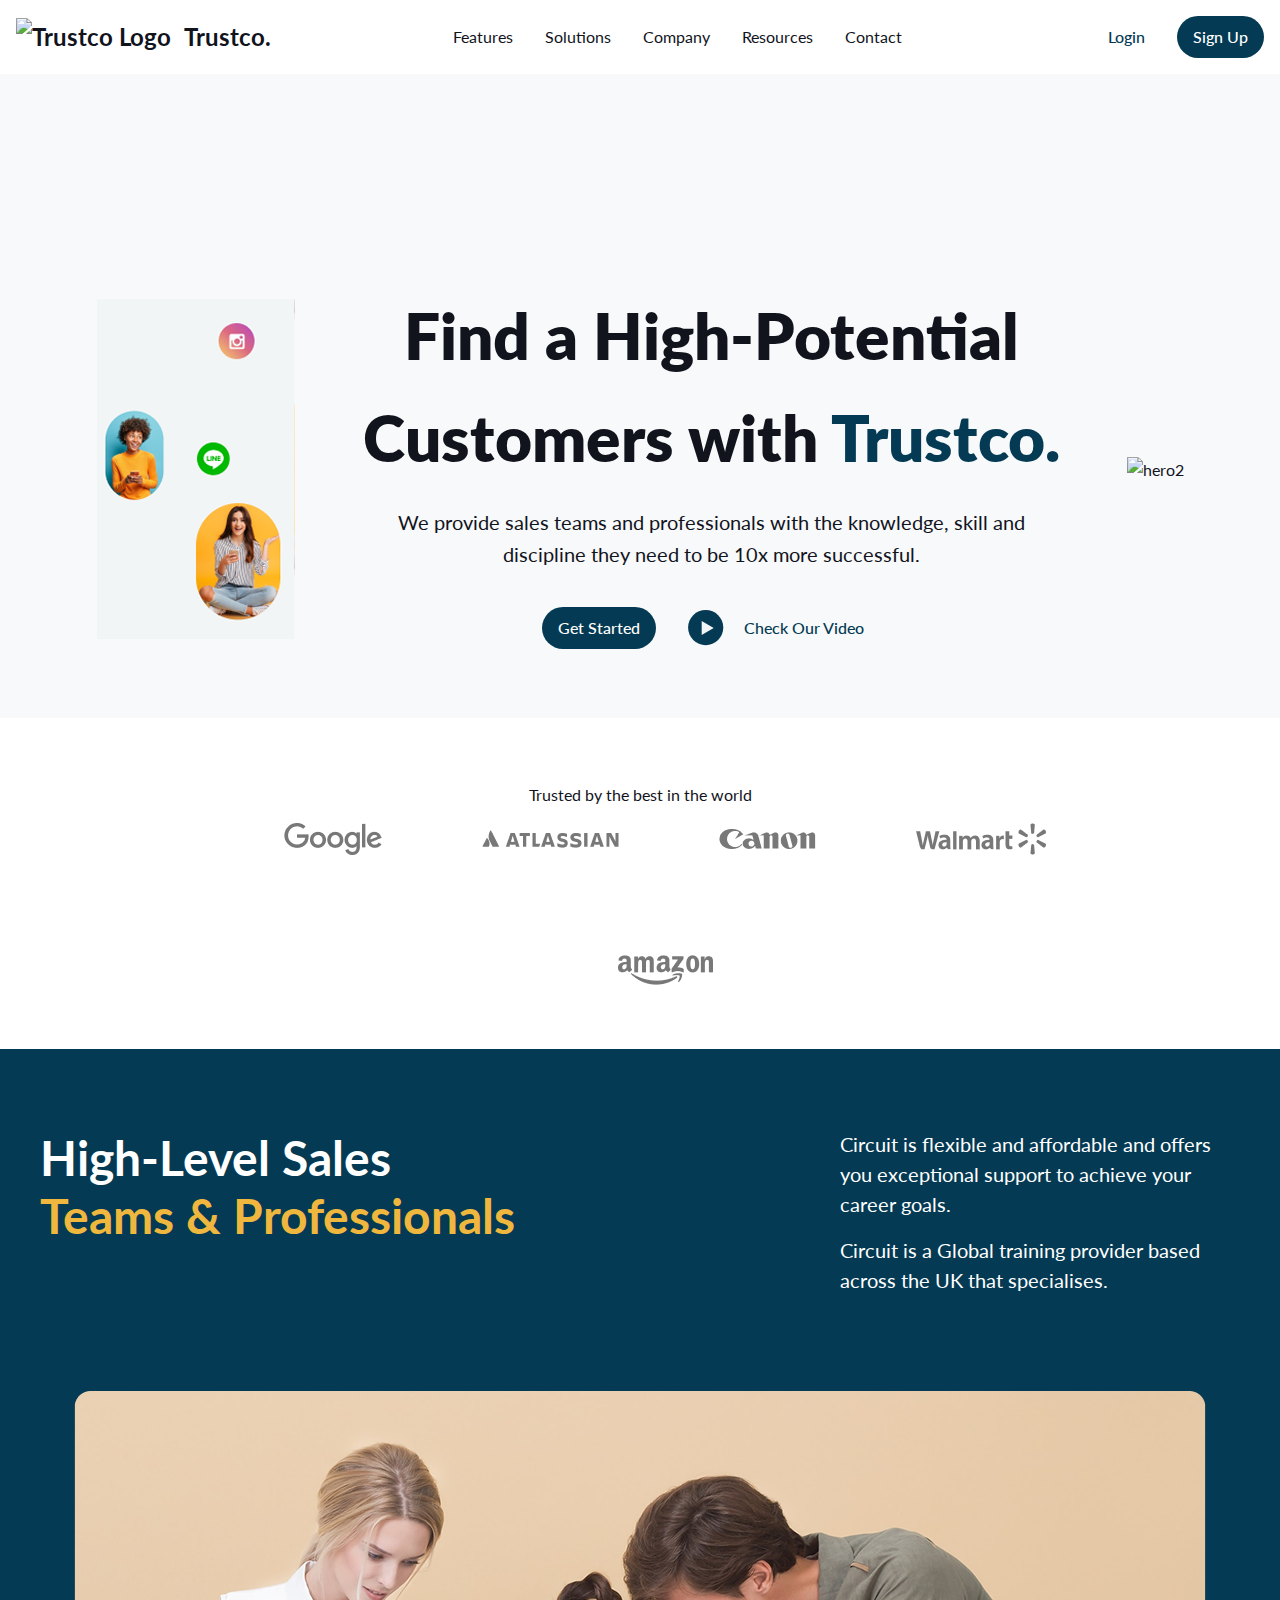
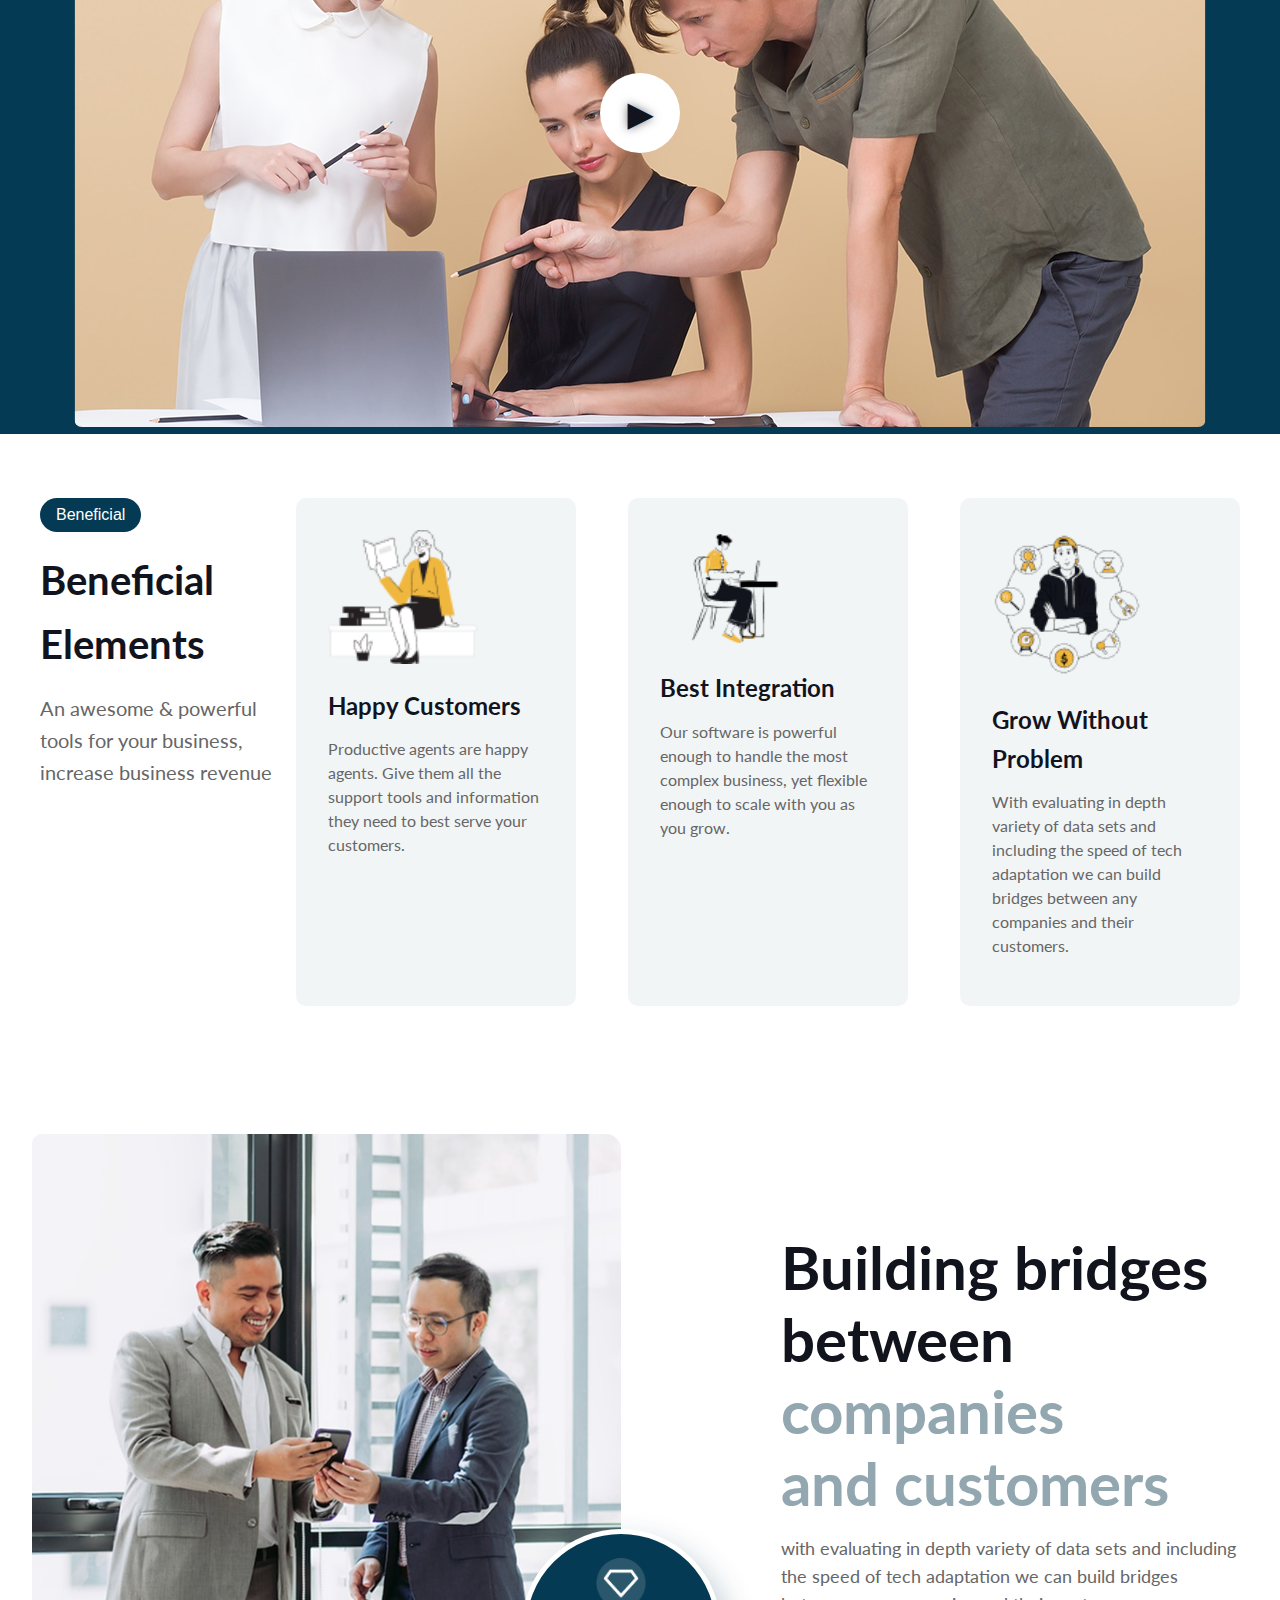
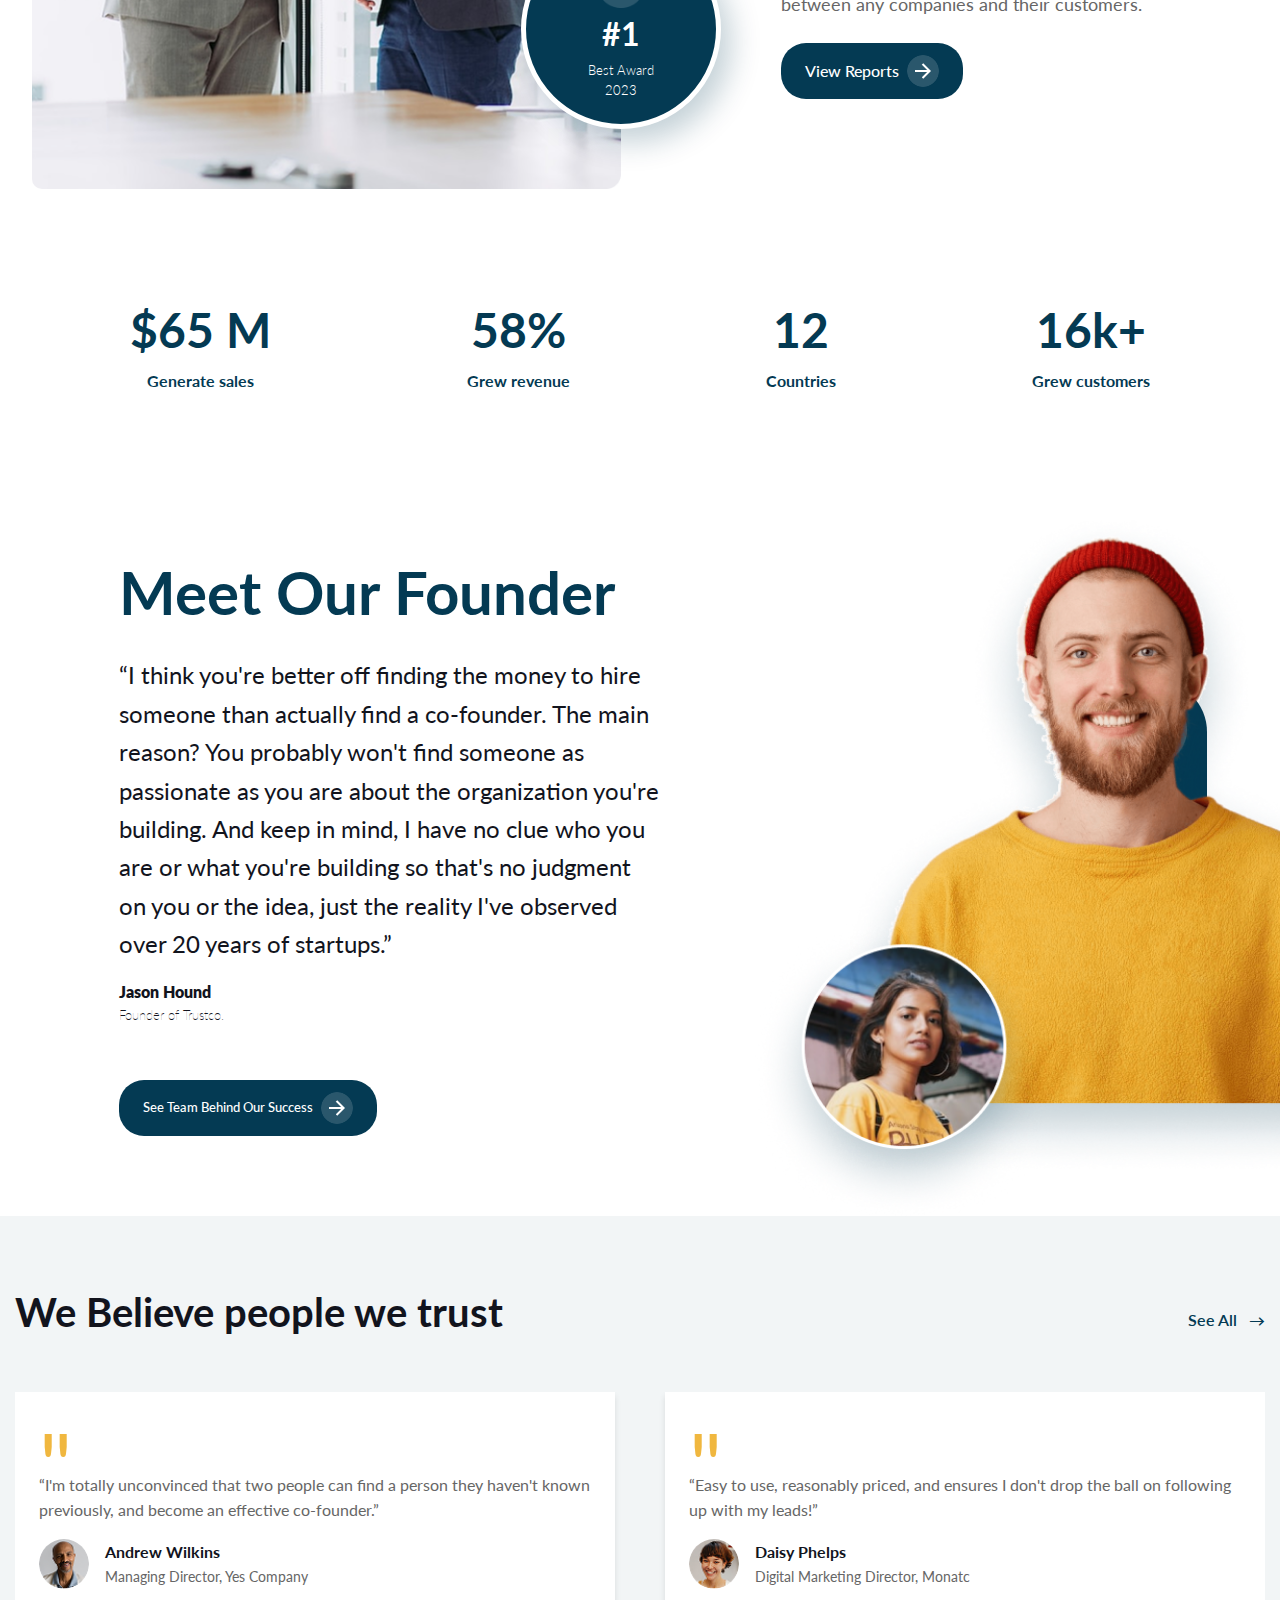
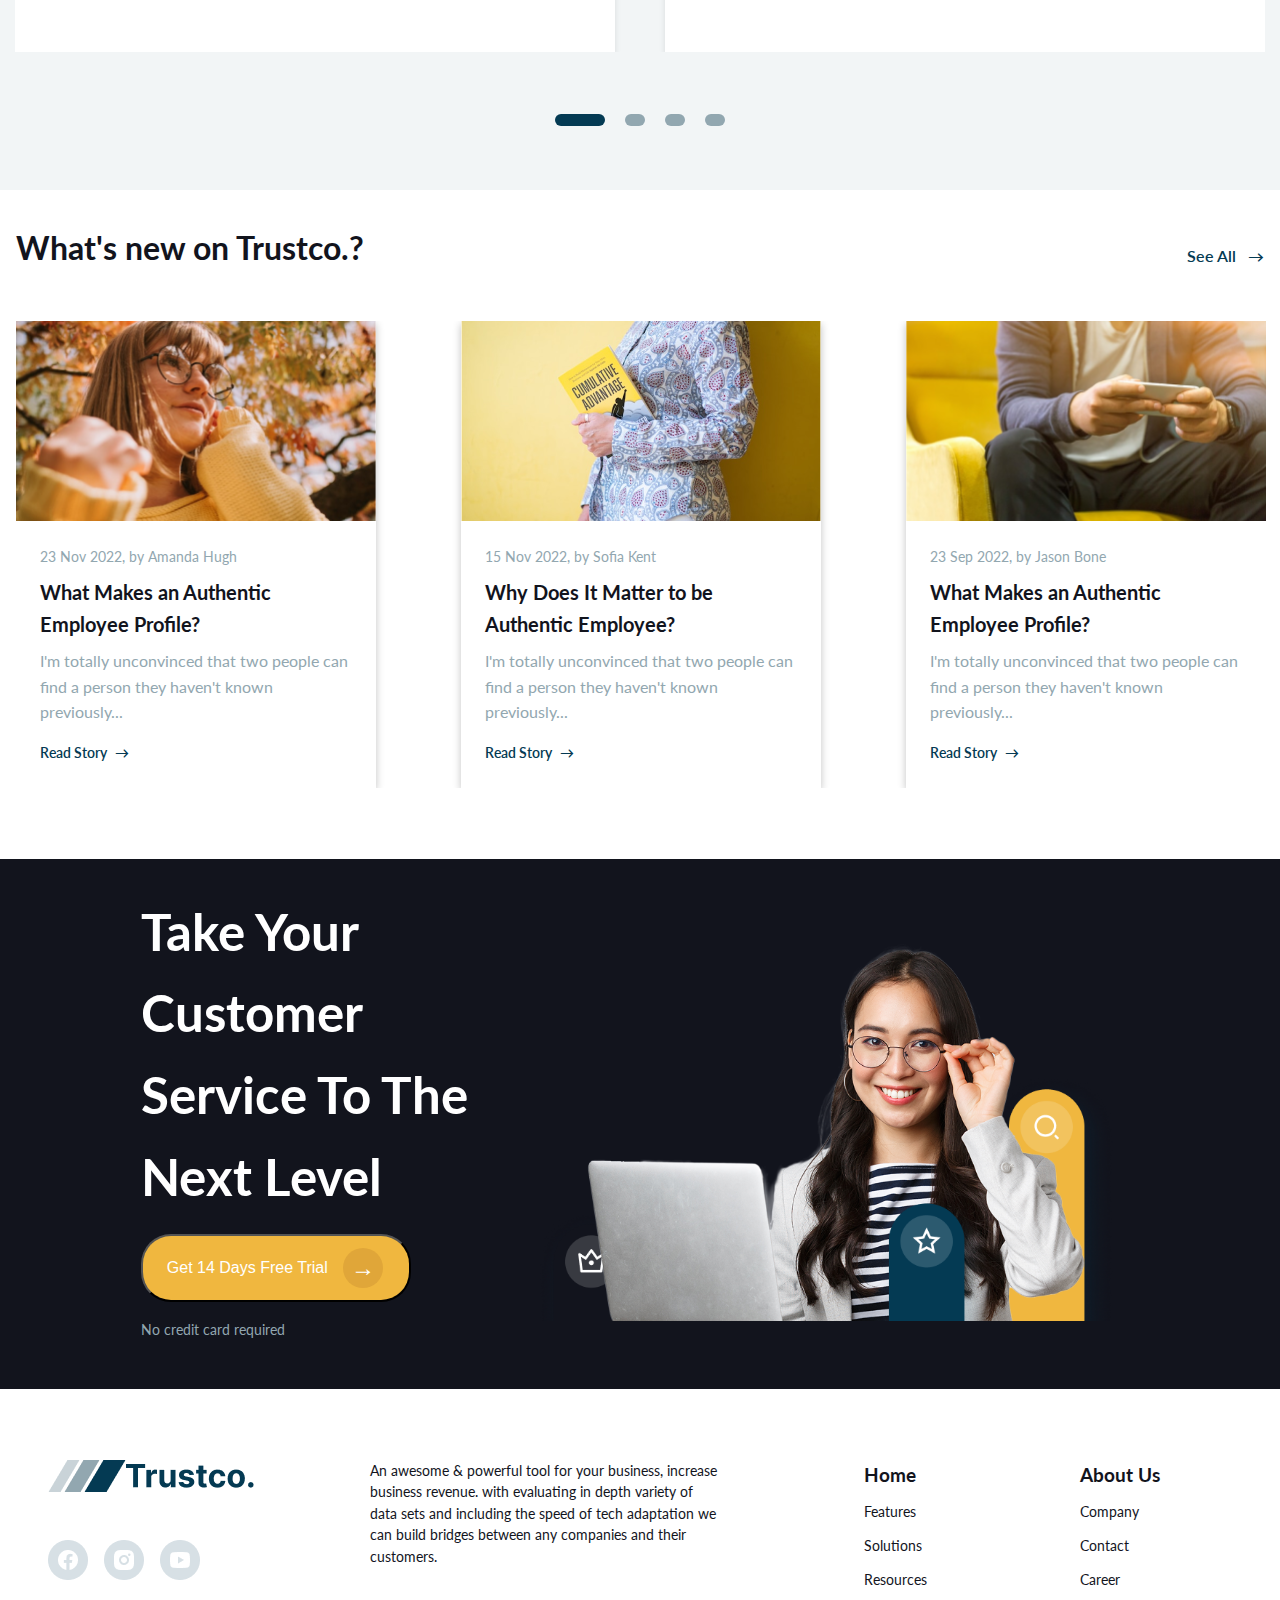
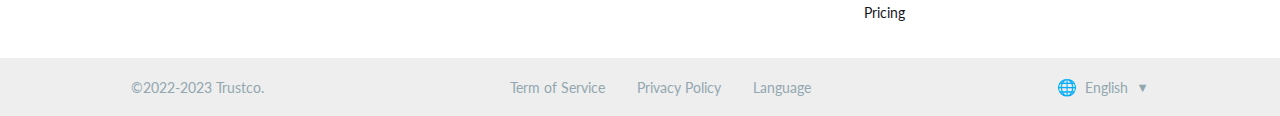
==== commit cb1ee93c: "[TR-29] - Implement the Contact Page Signed-off-by: yadhu98 <yadhu98@gmail.com>" ====
--- a/index.html
+++ b/index.html
@@ -1,20 +1,13 @@
 <!DOCTYPE html>
 <html lang="en">
-<!-- Head section starts here -->
 
 <head>
-    <!-- Character encoding -->
     <meta charset="UTF-8">
-    <!-- Viewport for responsive design -->
     <meta name="viewport" content="width=device-width, initial-scale=1.0">
-    <!-- Page title -->
-    <title>Landing Page Title</title>
-    <!-- Link to external CSS file -->
+    <title>Trustco.</title>
     <link href="https://fonts.googleapis.com/css2?family=Lato:wght@400;700&display=swap" rel="stylesheet">
     <link rel="stylesheet" href="style.css">
 </head>
-<!-- Head section ends here -->
-<!-- Body section starts here -->
 
 <body>
     <!-- Header section for logo and navigation -->
@@ -34,7 +27,7 @@
                     <li><a href="#solutions">Solutions</a></li>
                     <li><a href="#company">Company</a></li>
                     <li><a href="#resources">Resources</a></li>
-                    <li><a href="#contact">Contact</a></li>
+                    <li><a href="./contact.html">Contact</a></li>
                 </ul>
             </nav>
             <div class="header-cta">
--- a/style.css
+++ b/style.css
@@ -37,7 +37,7 @@
     top: 0;
     left: 0;
     width: 100%;
-    background-color: var(--header-bg);
+    background-color: var(--color-white);
     padding: 1rem 2rem;
     display: flex;
     justify-content: space-between;
@@ -233,7 +233,6 @@
 
 header {
     padding: 1rem;
-    background-color: var(--secondary-color);
 }
 
 main {
@@ -1894,7 +1893,11 @@
     }
     .footer-description {
         margin-top: 10%;
+        margin-left: 2.5%;
         text-align: center;
+    }
+    .footer-links {
+        margin-left: 5%;
     }
 }
 
@@ -1967,4 +1970,229 @@
 .dropdown-arrow {
     font-size: 0.8rem;
     color: var(--gray-color);
+}
+
+@media (min-width: 375px) {
+    .site-links {
+        display: flex;
+        text-align: center;
+    }
+}
+
+
+/* Contact section */
+
+#contact-section {
+    padding: 4rem 0rem;
+    width: 100%;
+    margin: 0 auto;
+    text-align: center;
+}
+
+.contact-content-top {
+    background-color: var(--secondary-color);
+    padding: 4% 0%;
+}
+
+.contact-content-bottom {
+    padding: 4% 0%;
+}
+
+.contact-content h1 {
+    font-size: 2.5rem;
+    font-weight: 700;
+    margin-bottom: 1rem;
+}
+
+.contact-subtitle {
+    font-size: 1rem;
+    color: var(--gray-color);
+    margin-bottom: 2rem;
+}
+
+.contact-options {
+    display: flex;
+    justify-content: center;
+    gap: 2rem;
+    margin-bottom: 2rem;
+    flex-wrap: wrap;
+}
+
+.contact-option {
+    background-color: var(--color-white);
+    border-radius: 16px;
+    padding: 2rem;
+    width: 300px;
+    box-shadow: var(--shadow);
+    text-align: left;
+    display: flex;
+    flex-direction: column;
+    justify-content: flex-start;
+    align-items: flex-start;
+}
+
+.contact-option img {
+    height: 50px;
+    width: 50px;
+    margin: 0 0 1rem 0;
+}
+
+.contact-option h3 {
+    font-size: 1.2rem;
+    font-weight: 700;
+    margin-bottom: 0.5rem;
+}
+
+.contact-option p {
+    font-size: 0.9rem;
+    color: var(--text-color);
+    margin-bottom: 1rem;
+}
+
+.option-link {
+    text-decoration: none;
+    color: var(--primary-color);
+    font-weight: 600;
+}
+
+.contact-form {
+    background-color: var(--background-color);
+    border-radius: var(--border-radius);
+    padding: 2rem;
+    box-shadow: var(--shadow);
+    text-align: left;
+    width: 1200px;
+    margin: 0 auto;
+}
+
+.contact-form-section {
+    display: flex;
+    align-items: center;
+    gap: 20px
+}
+
+.form-group {
+    margin-bottom: 1rem;
+    width: 100%;
+    border: 1px solid #91A7B0;
+    display: flex;
+    gap: 10px;
+    align-items: center;
+    padding: 0.5rem 0.5rem;
+    border-radius: 15px;
+}
+
+.form-group input,
+.form-group textarea {
+    border: none;
+    outline: none;
+    width: 100%;
+    padding: 0.5rem;
+    font-size: 1rem;
+}
+
+.form-group input:focus,
+.form-group textarea:focus {
+    border: none;
+    outline: none;
+}
+
+.form-group:has(input:focus) {
+    border: 1px solid #007bff;
+    box-shadow: 0 0 5px rgba(0, 123, 255, 0.3);
+}
+
+.form-group:has(textarea:focus) {
+    border: 1px solid #007bff;
+    box-shadow: 0 0 5px rgba(0, 123, 255, 0.3);
+}
+
+
+/* .form-icon {
+    margin-right: 0.5rem;
+    font-size: 1rem;
+    color: var(--primary-color);
+} */
+
+
+/* .form-group input,
+.form-group textarea {
+    width: 100%;
+    padding: 0.75rem;
+    border: 1px solid var(--gray-color);
+    border-radius: var(--border-radius);
+    font-size: 1rem;
+} */
+
+.form-group textarea {
+    resize: vertical;
+}
+
+.form-check {
+    display: flex;
+    margin: 1.5rem 0;
+    font-size: 0.9rem;
+    color: var(--gray-color);
+    justify-content: space-between;
+}
+
+.form-check input {
+    display: none;
+}
+
+.checkbox-container {
+    display: flex;
+    align-items: center;
+    gap: 0.5rem;
+    font-size: 0.9rem;
+    color: #999;
+}
+
+.checkbox-container input[type="checkbox"] {
+    display: none;
+}
+
+.custom-checkbox {
+    display: flex;
+    align-items: center;
+    gap: 0.5rem;
+    cursor: pointer;
+}
+
+.custom-checkbox .unchecked {
+    display: block;
+}
+
+.custom-checkbox .checked {
+    display: none;
+}
+
+.checkbox-container input[type="checkbox"]:checked+.custom-checkbox .unchecked {
+    display: none;
+}
+
+.checkbox-container input[type="checkbox"]:checked+.custom-checkbox .checked {
+    display: block;
+}
+
+.checkbox-container input[type="checkbox"]:focus+.custom-checkbox .unchecked,
+.checkbox-container input[type="checkbox"]:focus+.custom-checkbox .checked {
+    outline: 2px solid #007bff;
+    outline-offset: 2px;
+}
+
+.submit-btn {
+    background-color: var(--accent-color);
+    color: var(--color-white);
+    border: none;
+    padding: 0.75rem 1.5rem;
+    border-radius: 20px;
+    font-size: 1rem;
+    font-weight: 600;
+    cursor: pointer;
+    transition: background-color 0.3s ease;
+}
+
+.submit-btn:hover {
+    background-color: #0056b3;
 }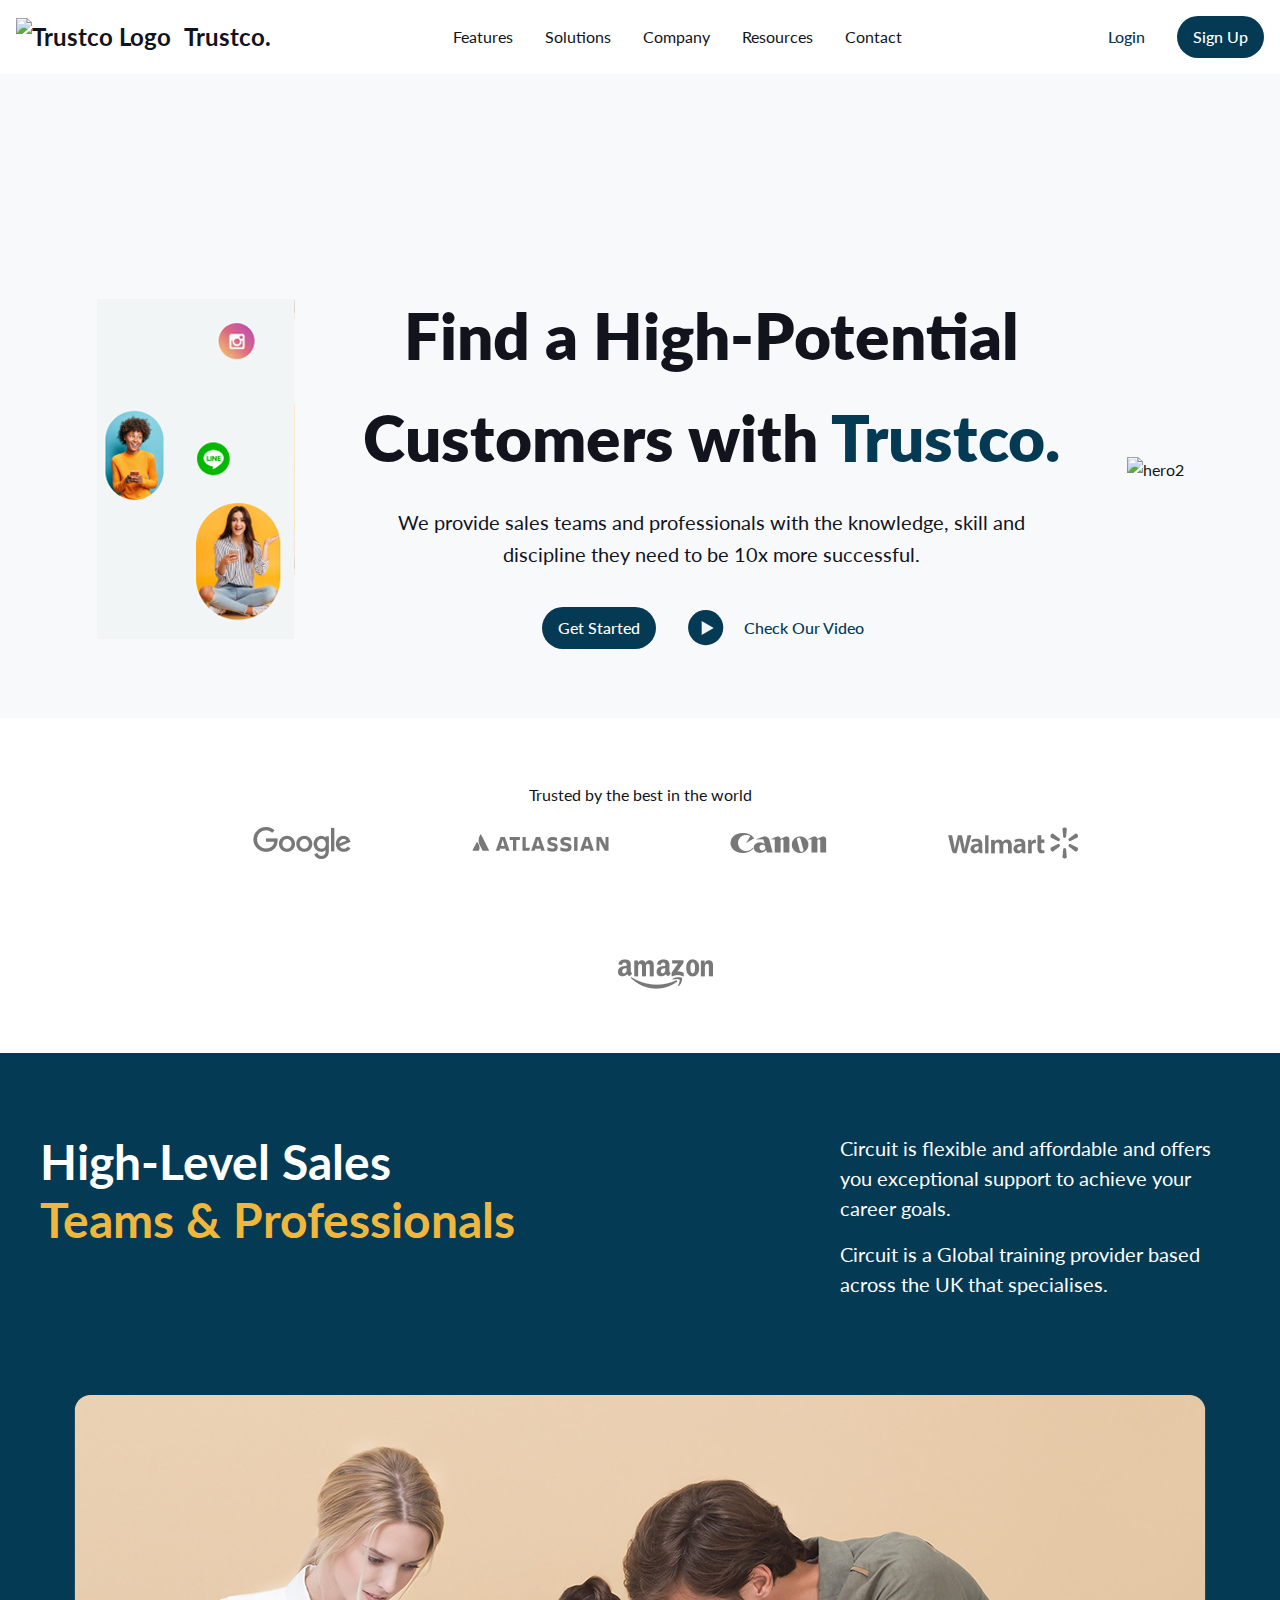
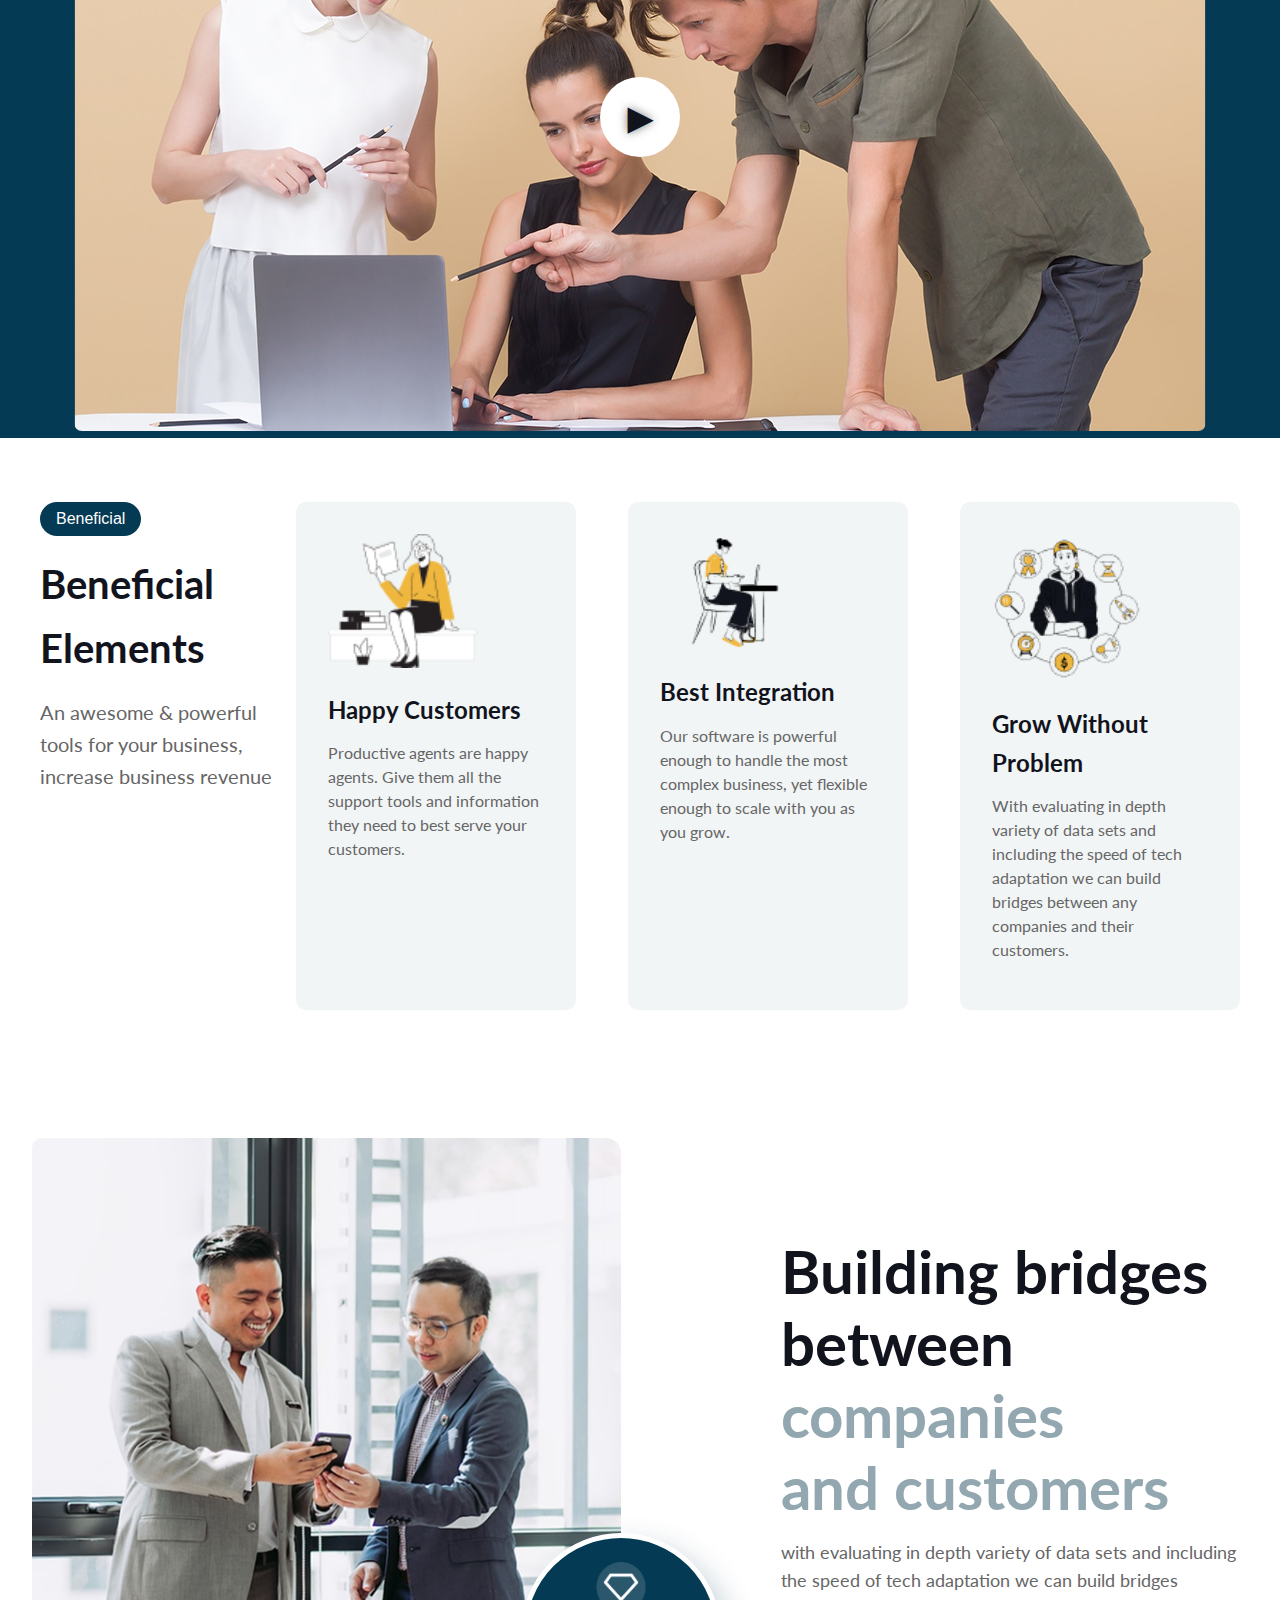
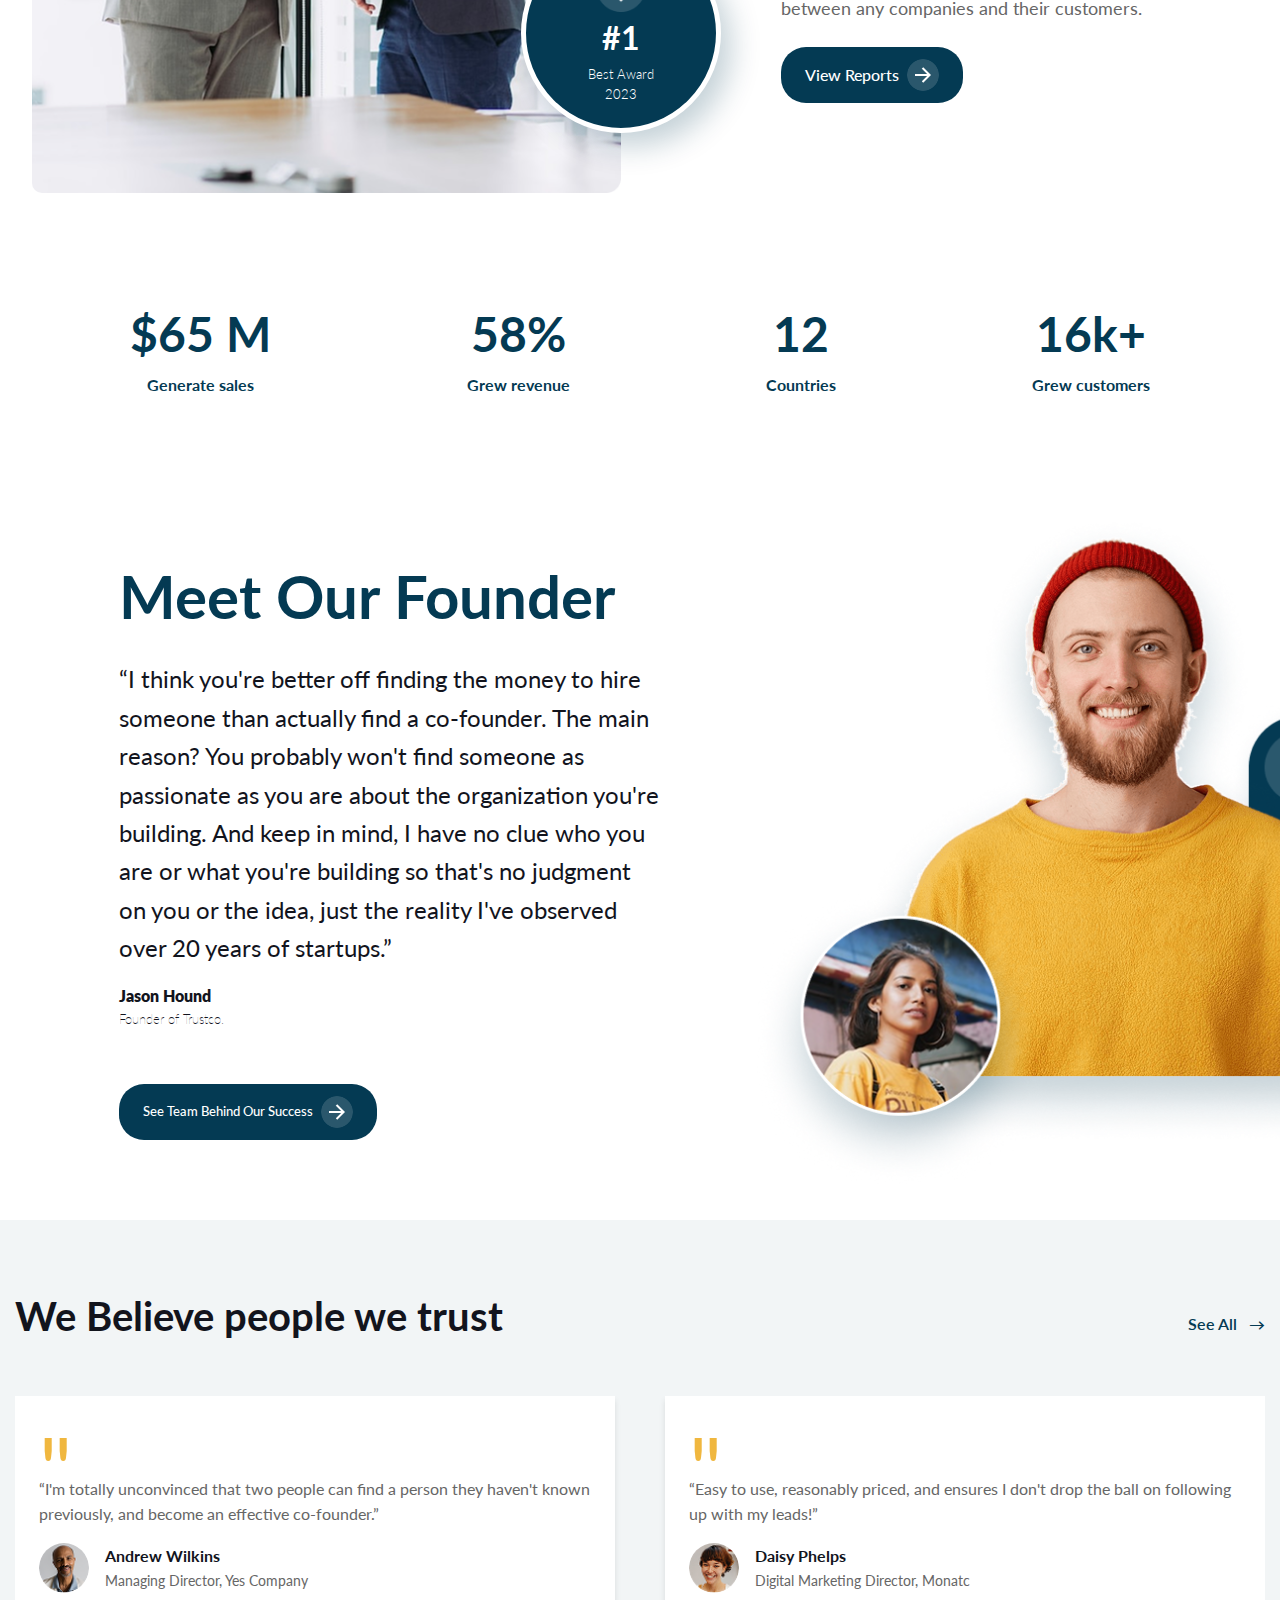
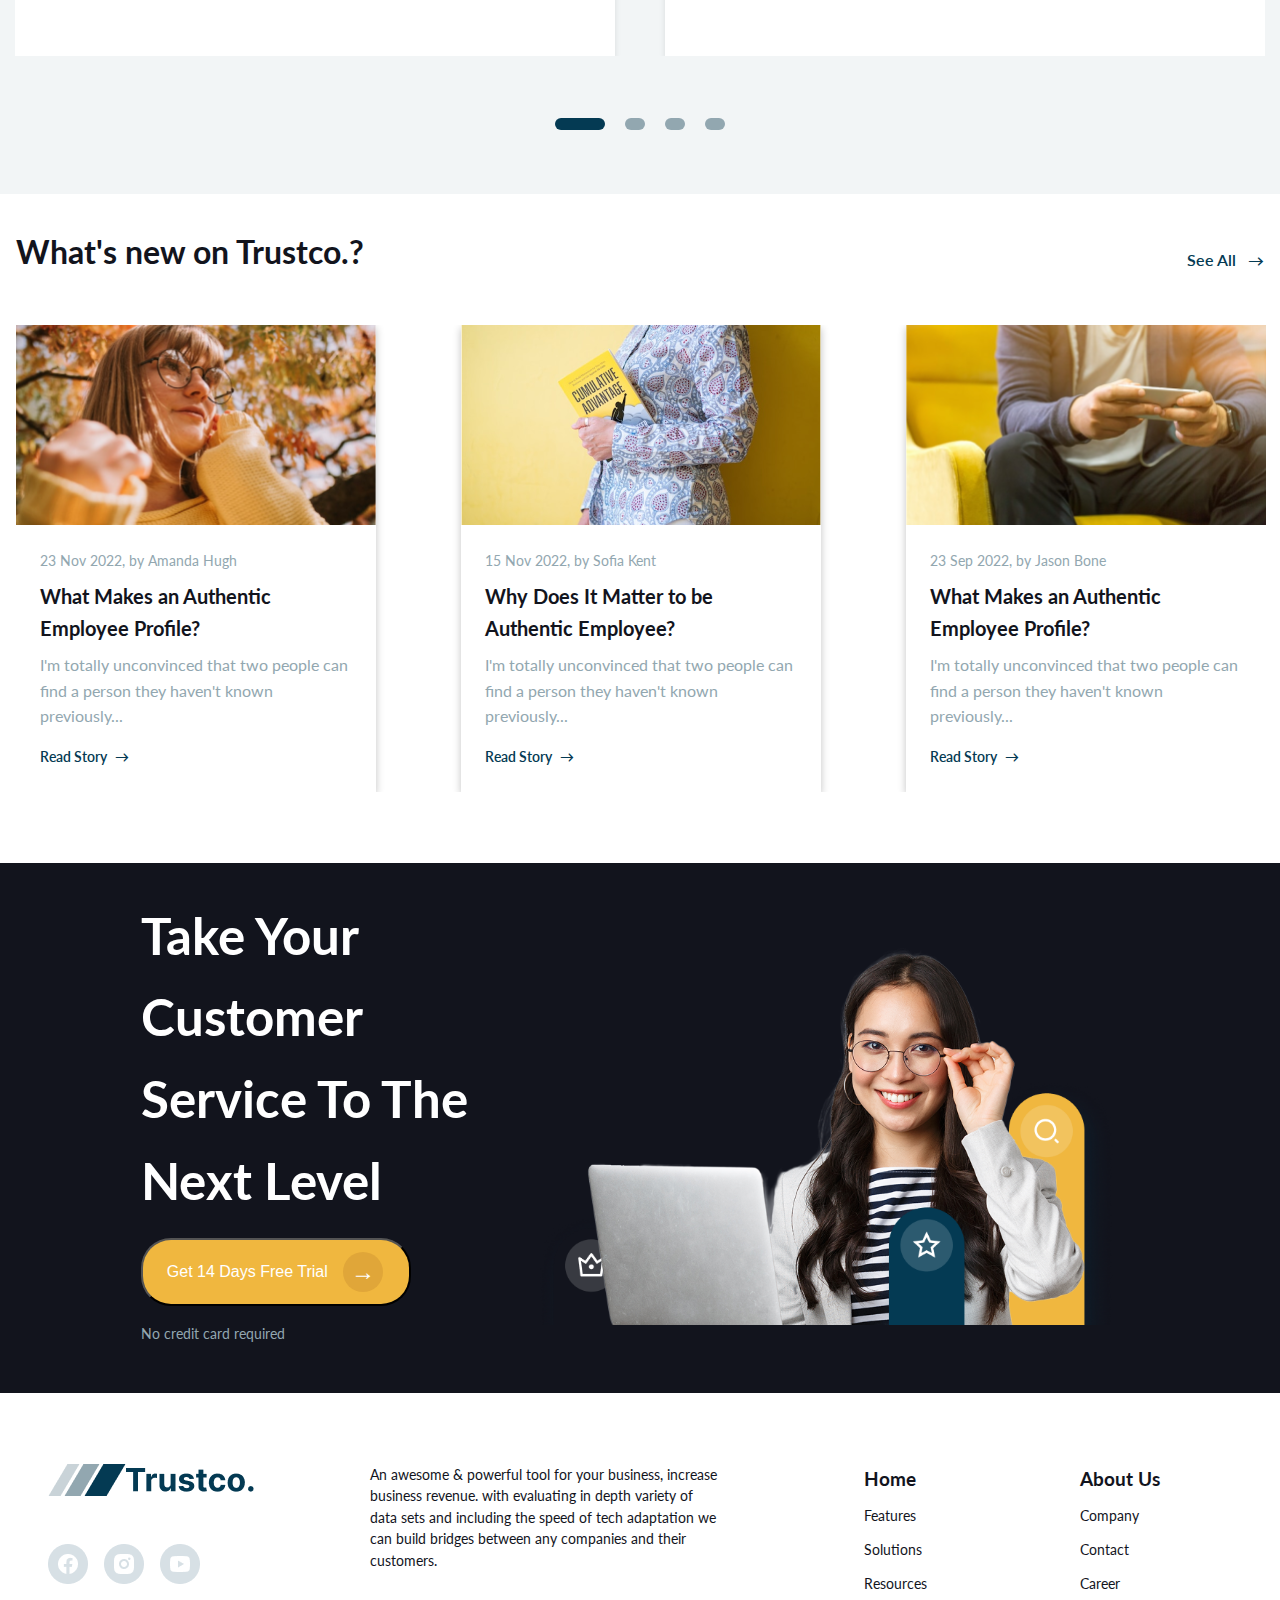
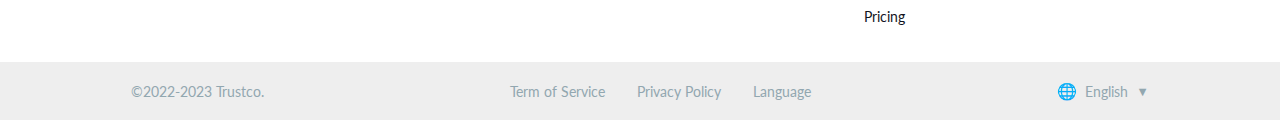
==== commit 01b632b7: "[TR-30] - Make the Conact page responsive Signed-off-by: yadhu98 <yadhu98@gmail.com>" ====
--- a/index.html
+++ b/index.html
@@ -185,11 +185,11 @@
                 <a href="#reports" class="view-reports-btn">See Team Behind Our Success<img src="./public/viewreportsicon.png" alt="view report icon"></a>
             </div>
             <div class="meet-founder-image-section">
-                <img id="women-circle" src="./public/meetfounderwomancircle.png" alt="founder circle image">
-                <img id="founder-main" src=" ./public/meetfounderman.png " alt="founder image ">
-                <div id="decoration">
+                <!-- <img id="women-circle" src="./public/meetfounderwomancircle.png" alt="founder circle image"> -->
+                <img id="founder-main" src="./public/Logo/meetfounderman.png" alt="founder image ">
+                <!-- <div id="decoration">
                     <img src="./public/foundercrownicon.png " alt="founder crown icon ">
-                </div>
+                </div> -->
             </div>
         </div>
     </section>
--- a/style.css
+++ b/style.css
@@ -344,7 +344,7 @@
     display: flex;
     align-items: center;
     flex-wrap: wrap;
-    margin-left: 130px;
+    justify-content: space-around;
 }
 
 
@@ -378,9 +378,12 @@
     }
     #client-brand-section {
         padding: 2rem 1rem;
+        display: flex;
+        gap: 20px
     }
     #client-brand-section>div>p {
         font-size: 0.8rem;
+        margin: 0;
     }
     .client-brands {
         display: grid;
@@ -388,9 +391,6 @@
         grid-template-rows: auto auto;
         gap: 1rem;
         justify-content: center;
-        max-width: 600px;
-        margin: 0 auto;
-        margin-left: 0px !important;
     }
     .client-brands img:nth-child(1) {
         grid-column: 1;
@@ -2195,4 +2195,75 @@
 
 .submit-btn:hover {
     background-color: #0056b3;
+}
+
+@media (min-width: 375px) {
+    #contact-section {
+        padding: 5rem 1rem 0rem 1rem;
+    }
+    .contact-options {
+        flex-direction: column;
+        align-items: center;
+    }
+    .contact-content-top h1 {
+        font-size: 1.5rem;
+    }
+    .contact-content-bottom {
+        flex-direction: column;
+    }
+    .contact-form {
+        width: 350px;
+        display: flex;
+        flex-direction: column;
+        gap: 20px;
+    }
+    .contact-form-section {
+        flex-direction: column;
+    }
+    .form-group {
+        margin-bottom: 0;
+    }
+    .contact-form-check-n-btn {
+        display: flex;
+        flex-direction: column;
+    }
+    .form-check {
+        flex-direction: column;
+        gap: 20px
+    }
+}
+
+@media (min-width: 1024px) {
+    #contact-section {
+        padding: 4rem 1rem;
+    }
+    .contact-options {
+        flex-direction: row;
+        align-items: center;
+    }
+    .contact-content-top h1 {
+        font-size: 5rem;
+    }
+    .contact-content-bottom {
+        flex-direction: row;
+    }
+    .contact-content-bottom h2 {
+        font-size: 5rem;
+    }
+    .contact-form {
+        width: 1250px;
+        display: flex;
+        flex-direction: column;
+        gap: 20px;
+    }
+    .contact-form-section {
+        flex-direction: row;
+    }
+    .form-group {
+        margin-bottom: 0;
+    }
+    .form-check {
+        flex-direction: row;
+        gap: 20px
+    }
 }